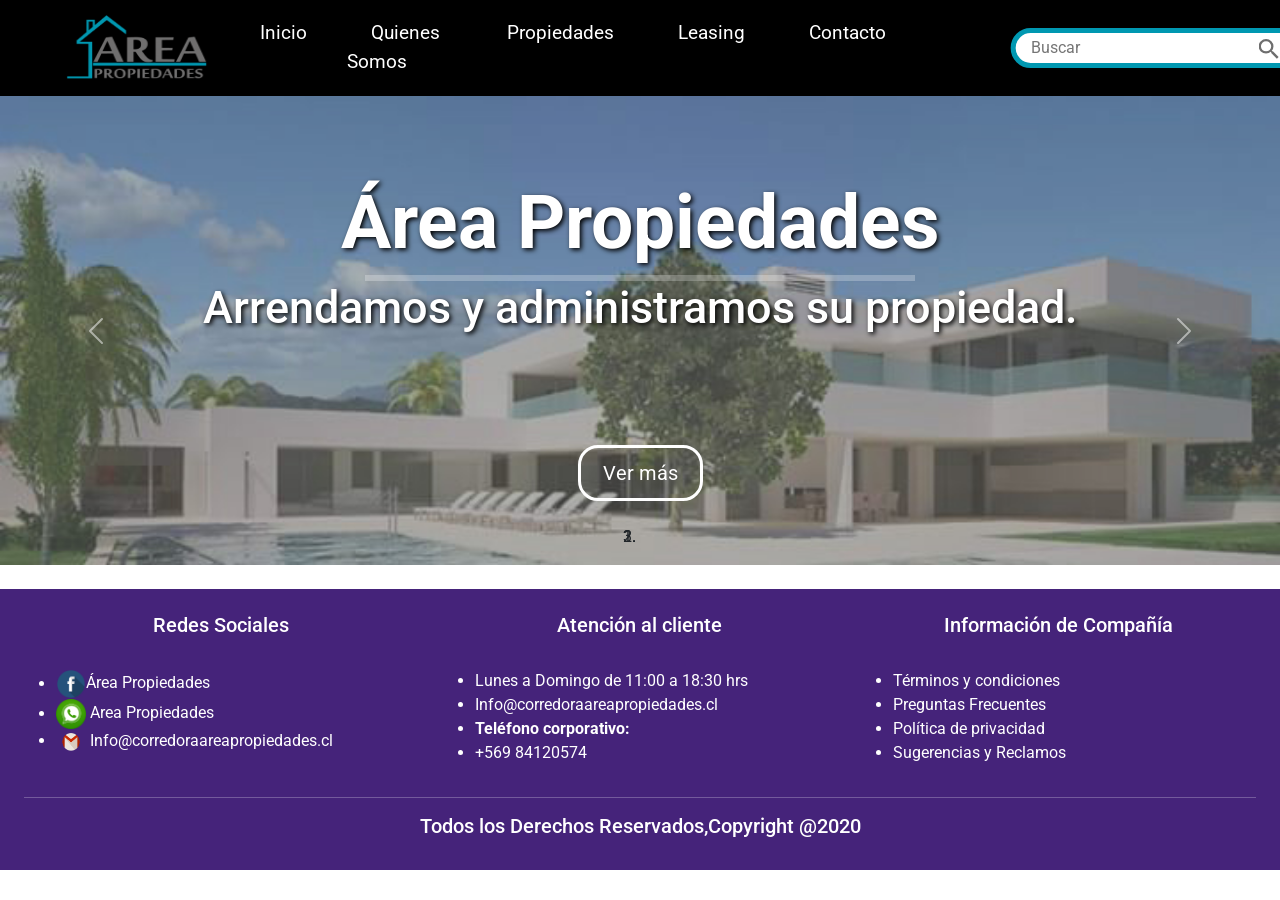
==== EvaluacionFinal/index.html @ 80c4100e "Agregando Imagenes" ====
<!doctype html>
<html lang="es">
  <head>
    <!-- Required meta tags -->
    <meta charset="utf-8">
    <meta name="viewport" content="width=device-width, initial-scale=1">
    <link rel="stylesheet" href="css/style.css">
    <link rel="preconnect" href="https://fonts.gstatic.com">
    <link href="https://fonts.googleapis.com/css2?family=Roboto&display=swap" rel="stylesheet">
    <!-- Bootstrap CSS -->
    <link href="https://cdn.jsdelivr.net/npm/bootstrap@5.0.0-alpha3/dist/css/bootstrap.min.css" rel="stylesheet" integrity="sha384-CuOF+2SnTUfTwSZjCXf01h7uYhfOBuxIhGKPbfEJ3+FqH/s6cIFN9bGr1HmAg4fQ" crossorigin="anonymous">

    <title>Área Propiedades</title>
  </head>
  <body class="bg-white">

    <header>
      <nav class="navbar navbar-expand-lg navbar-dark" style="background-color: black;">
        <div class="container-fluid">
          <a class="navbar-brand text-brand" href="index.html"> <img src="img/iconos/000.png" class="logo" alt="" width="150" height="70" class="d-inline-block align-top"></a>
          <button class="navbar-toggler" type="button" data-toggle="collapse" data-target="#navbarSupportedContent" aria-controls="navbarSupportedContent" aria-expanded="false" aria-label="Toggle navigation">
            <span class="navbar-toggler-icon"></span>
          </button>
          <div class="collapse navbar-collapse collapse justify-content-center" id="navbarSupportedContent">
            <ul class="navbar-nav" style="margin-right: 350px">
              <li class="nav-item">
                <a class="nav-link active" href="index.html"><span class="sr-only">Inicio</span></a>
              </li>
              <li class="nav-item">
                <a class="nav-link" href="quienessomos.html"><span class="sr-only">Quienes Somos</span></a>

              </li>
              <li class="nav-item dropdown">
                <a class="nav-link" href="propiedades.html">
                  <span class="sr-only">Propiedades</span>
                </a>
              </li>
              <li class="nav-item">
                <a class="nav-link" href="leasing.html"><span class="sr-only">Leasing</span></a>
              </li>
              <li class="nav-item">
                <a class="nav-link" href="contacto.html"><span class="sr-only">Contacto</span></a>
              </li>
            </ul>
            <div class="buscar">
              <input  type="text" placeholder="Buscar" class="buscar_texto">
                <a href="">
                  <img src="img/iconos/001.svg" class="boton" style="margin-left: 25px;" alt="">
              </a>
            </form>
          </div>
        </div>
      </nav>
    </header>

    <div id="carouselExampleCaptions" class="carousel slide col mx-auto" data-ride="carousel">
      <ol class="carousel-indicators">
        <li data-target="#carouselExampleCaptions" data-slide-to="0" class="active"></li>
        <li data-target="#carouselExampleCaptions" data-slide-to="1"></li>
        <li data-target="#carouselExampleCaptions" data-slide-to="2"></li>
      </ol>
      <div class="carousel-inner">
        <div class="carousel-item active">
            <img src="img/001.jpg" class="d-block w-100" alt="...">
          <div class="carousel-caption d-none d-md-block">
            <h2 style="font-size: 75px;
            font-weight: bold; text-shadow: 2px 2px 5px black">Área Propiedades</h2>
            <hr style="width: 550px; margin: auto; border: 3px solid white;">
            <h5 style="font-size: 45px;
            top: 2px; text-shadow: 2px 2px 5px black;">Arrendamos y administramos su propiedad.</h5>
              <br><br><br>
              <div class="slider-btn">
                <button class="btn btn-1" style="color: white;">Ver más</button>
              </div>
                <br>
          </div>
        </div>

        <div class="carousel-item">
          <img src="img/002.jpg" class="d-block w-100" alt="...">
          <div class="carousel-caption d-none d-md-block">
            <h2 style="font-size: 75px;
            font-weight: bold; text-shadow: 2px 2px 5px black">Vende tu propiedad de nosotros</h2>
            <hr style="width: 550px; margin: auto; border: 3px solid white;">
            <h5 style="font-size: 45px;
            top: 2px; text-shadow: 2px 2px 5px black;">Te brindamos una venta segura y confiable, asesorándote en el área inmobiliaria.</h5>
           <br><br>
           <div class="slider-btn">
            <button class="btn btn-1" style="color: white;">Ver más</button>
          </div>
            <br>
          </div>
        </div>

        <div class="carousel-item">
          <img src="img/003.jpg" class="d-block w-100" alt="...">
          <div class="carousel-caption d-none d-md-block">
            <h2 style="font-size: 75px;
            font-weight: bold; text-shadow: 2px 2px 5px black">Negocio inmobiliario</h2>
            <hr style="width: 550px; margin: auto; border: 3px solid white;">
            <h5 style="font-size: 45px;
            top: 2px; text-shadow: 2px 2px 5px black;">Los propietarios de viviendas tienen en mente un precio subjetivo para la venta de su vivienda, alejado del precio de mercado.</h5>
            <br>
            <div class="slider-btn">
              <button class="btn btn-1" style="color: white;">Ver más</button>
              <br>
            </div>
        </div>
      </div>
      <a class="carousel-control-prev" href="#carouselExampleCaptions" role="button" data-slide="prev">
        <span class="carousel-control-prev-icon" aria-hidden="true"></span>
        <span class="visually-hidden">Previous</span>
      </a>
      <a class="carousel-control-next" href="#carouselExampleCaptions" role="button" data-slide="next">
        <span class="carousel-control-next-icon" aria-hidden="true"></span>
        <span class="visually-hidden">Next</span>
      </a>
    </div>
  </div>

<br>
    <footer>
      <div class="row p-4 text-white" style="background-color: #45237A;">

      <div class="col-md-4 ">
        <h5 class="text-center text-white">Redes Sociales</h5>
        <br>
        <ul>
          <li><a href=https://pt-br.facebook.com/corredoraareapropiedades/>
            <img src="img/iconos/90dd9f12fdd1eefb8c8976903944c026-icono-de-facebook-logo-by-vexels.png" class="iconos"></a>Área Propiedades</li>


          <li><a href=https://api.whatsapp.com/send?phone=56984120574&text=Hola,%20estoy%20en%20la%20web%20de%20%C3%81rea%20propiedades/>
            <img src="img/iconos/whatsapp-icone-2.png" class="iconos"></a>
            Area Propiedades</li>

          <li><a href=https://accounts.google.com/ServiceLogin?service=mail&passive=true&rm=false&continue=https://mail.google.com/mail/&ss=1&scc=1&ltmpl=default&ltmplcache=2&emr=1&osid=1#>
            <img src="img/iconos/gmail.png" class="iconos"></a>
            Info@corredoraareapropiedades.cl</li>
        </ul>
      </div>
      <div class="col-md-4 ">
        <h5 class="text-center text-white">Atención al cliente</h5>
        <br>
        <ul>
          <li>Lunes a Domingo de 11:00 a 18:30 hrs</li>
          <li>Info@corredoraareapropiedades.cl</li>
          <li><b>Teléfono corporativo:</b></li>
          <li>+569 84120574</li>
        </ul>
        </div>
        <div class="col-md-4 text-white">
          <h5 class="text-center text-white">Información de Compañía</h5>
          <br>
          <ul>
            <li>Términos y condiciones</li>
            <li>Preguntas Frecuentes</li>
            <li>Política de privacidad</li>
            <li>Sugerencias y Reclamos</li>
          </ul>
        </div>
        <div class="col-12 text-white">
          <hr>
          <h5 class="text-center text-white">Todos los Derechos Reservados,Copyright @2020</h5>
    </div>
  </div>
    </footer>

    <!-- Optional JavaScript; choose one of the two! -->
    <script src="js/contacto.js"></script>
    <script src="js/init.js"></script>
    <!-- Option 1: Bootstrap Bundle with Popper.js -->
    <script src="https://cdn.jsdelivr.net/npm/bootstrap@5.0.0-alpha3/dist/js/bootstrap.bundle.min.js" integrity="sha384-popRpmFF9JQgExhfw5tZT4I9/CI5e2QcuUZPOVXb1m7qUmeR2b50u+YFEYe1wgzy" crossorigin="anonymous"></script>

    <!-- Option 2: Separate Popper.js and Bootstrap JS
    <script src="https://cdn.jsdelivr.net/npm/popper.js@1.16.1/dist/umd/popper.min.js" integrity="sha384-9/reFTGAW83EW2RDu2S0VKaIzap3H66lZH81PoYlFhbGU+6BZp6G7niu735Sk7lN" crossorigin="anonymous"></script>
    <script src="https://cdn.jsdelivr.net/npm/bootstrap@5.0.0-alpha3/dist/js/bootstrap.min.js" integrity="sha384-t6I8D5dJmMXjCsRLhSzCltuhNZg6P10kE0m0nAncLUjH6GeYLhRU1zfLoW3QNQDF" crossorigin="anonymous"></script>
    -->
  </body>
</html>
---- EvaluacionFinal/css/style.css ----
/*fuente familia*/
*{
  font-family: 'Roboto', sans-serif;
  padding: 0;
  -webkit-box-sizing: border-box;
  -moz-box-sizing: border-box;
  box-sizing: border-box;
}

/*logo*/
.logo{
  margin-left: 50px;
}

/*navbar*/
.navbar-nav .sr-only{
  color: white;
  border-radius: 0%;
  padding: 1rem 1.5rem;
  font-size: 1.2rem;
  margin-top: -10px;
}

.navbar-nav .sr-only:hover{
 color: #0098B1;
}

.container-fluid{
  margin-right: 100px;
}

/*Buscador*/
.buscar{
  display: flex;
  justify-content: center;
  align-items: center;
  position: absolute;
  left: 50%;
  top: 50%;
  transform: translate(-50%,-50%);
  background:  white;
  padding: 15px;
  border-color: grey;
  border: 5px solid #0098B1 ;
  height: 10px;
  border-radius: 50px;
  margin-left: 515px;
}

.buscar_texto{
  border: none;
  background: none;
  outline: none;
  color: grey;
}

.boton{
  width: auto;
  height:20px;

}

/*slider*/
.carrousel-item{
  height: 100vh;
  min-height: 400px;
  background: no-repeat scroll center scroll;
  -webkit-background-size: cover;
  background-size: cover;
}

.carrousel-item::before{
  content: "";
  display: block;
  position: absolute;
  top: 0;
  left: 0;
  left: 0;
  bottom: 0;
  right: 0;
  background: #0098B1;
  opacity: 0.5;
}

.carrousel-caption{
  bottom: 180px;
  padding-left: 100px;
  padding-right: 100px;
}

.carrousel-caption h2{
  font-family: sans-serif;
}

.carrousel-caption h5{
  font-family: sans-serif;
}

.slider-btn{
  margin-top: 30px;
}

.slider-btn .btn-1{
  font-size: 20px;
  border: 3px solid white;
  border-radius: 20px 20px 20px 20px;
  color: white;
  padding: 10px;
  width: 125px;
}

.button:hover{
  color: white;
}

/*nuestros servicios*/


.item{
  background-color: #fff;
  position: relative;
  margin: 10px;
}

.images{
  border-radius: 30px 30px 30px 30px;
}

/*agentes*/
.img-4{
  border-radius: 300px 300px 300px 300px;
  box-shadow: 5px 5px 20px #000;
  border: 2px #000;
  height: 300px;
  width: 300px;
  margin: 100px 215px;
  margin-top: 20px;
  display: inline;
}

/*redes sociales para footer*/
.iconos{
  width:30px;
  }

/*informacion de contacto + redes sociales*/
.imagenes{
  margin-left: 30px;
}

.imagen{
  width: 90px;
}

.redes{
  text-align: center;
  padding-top: 40px;
  padding-top: 40px;
}

.redes li{
  display: inline-block;
}

.redes a{
  padding: 15px;
}
/*contacto*/
article,container-fluid{
margin-left:650px;
text-align:center;
margin-top:-300px;
}

.titulocontacto{
  font-weight: bold;
}

@media screen and (min-width:500px){
  .container{
    grid-template-columns: repeat(2, 1fr);
  }
}

@media screen and (min-width:500px){
  .container{
    grid-template-columns: repeat(2, 1fr);
  }
}
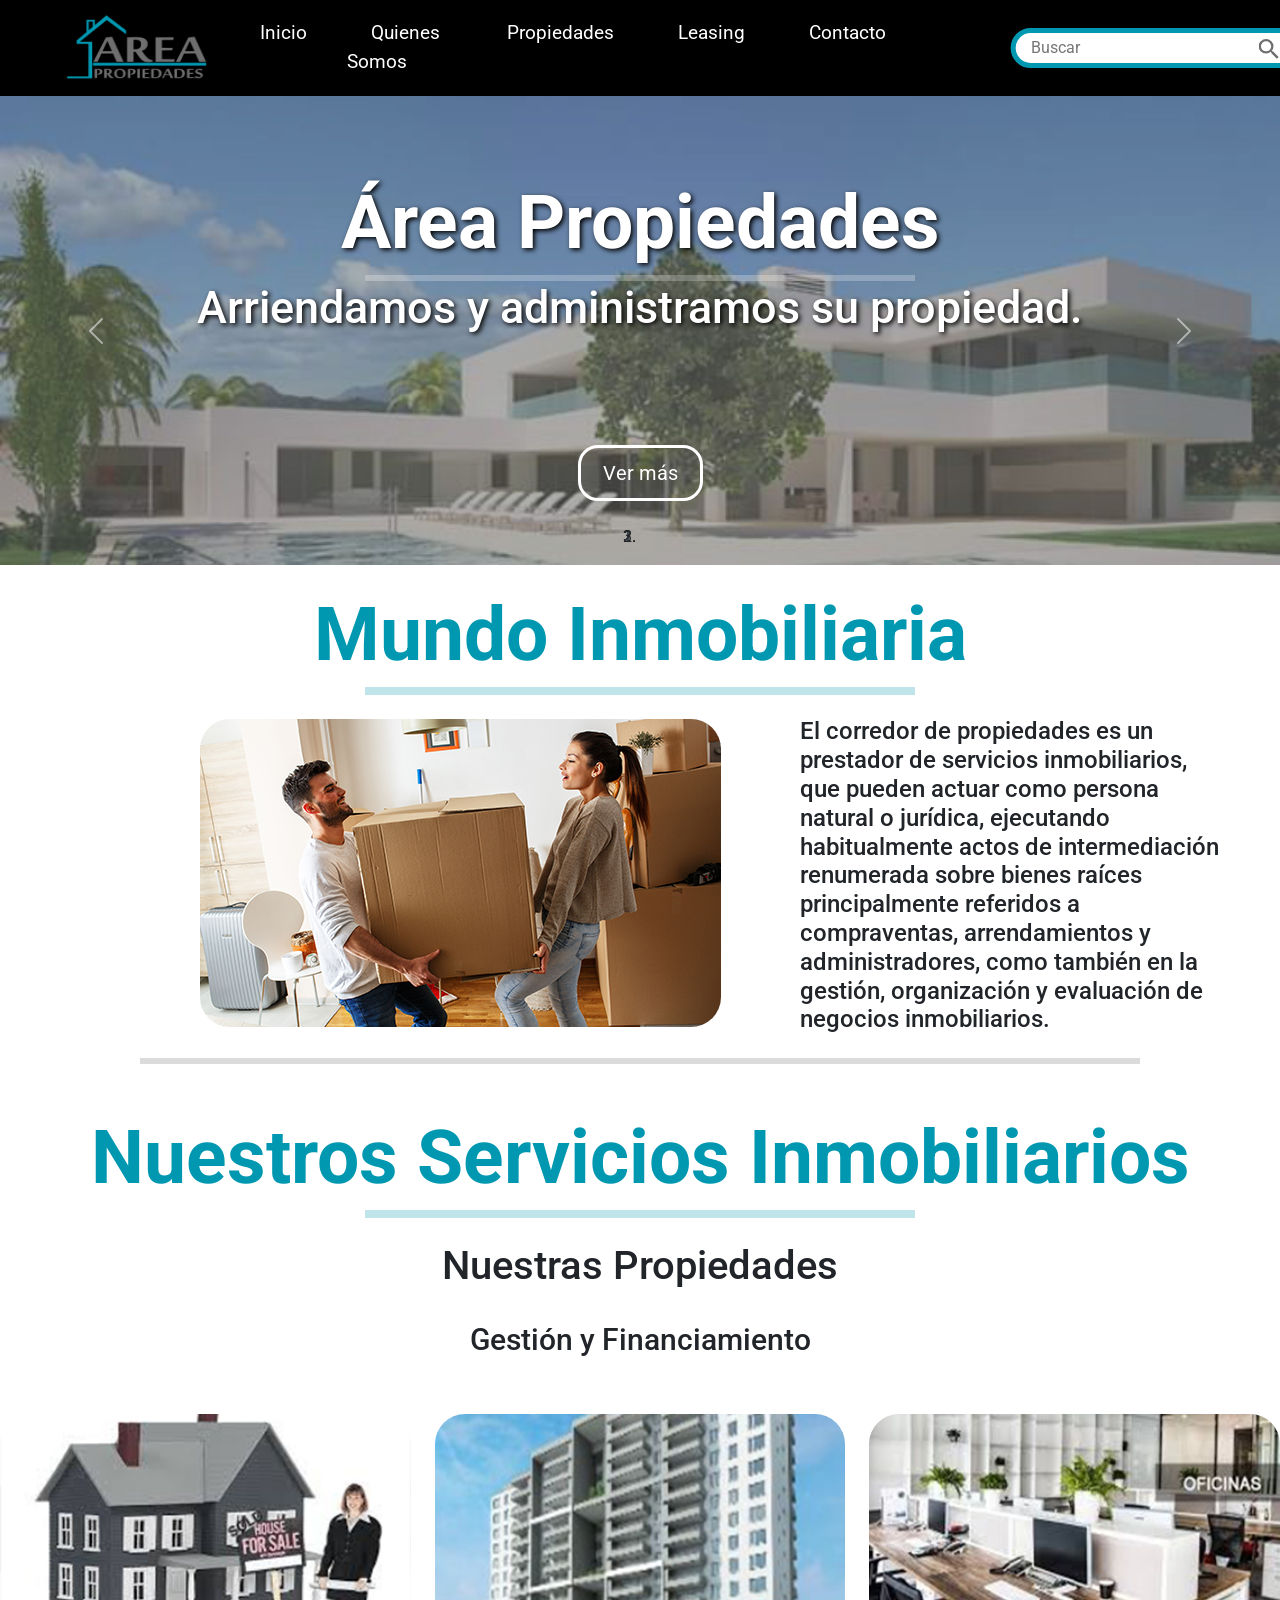
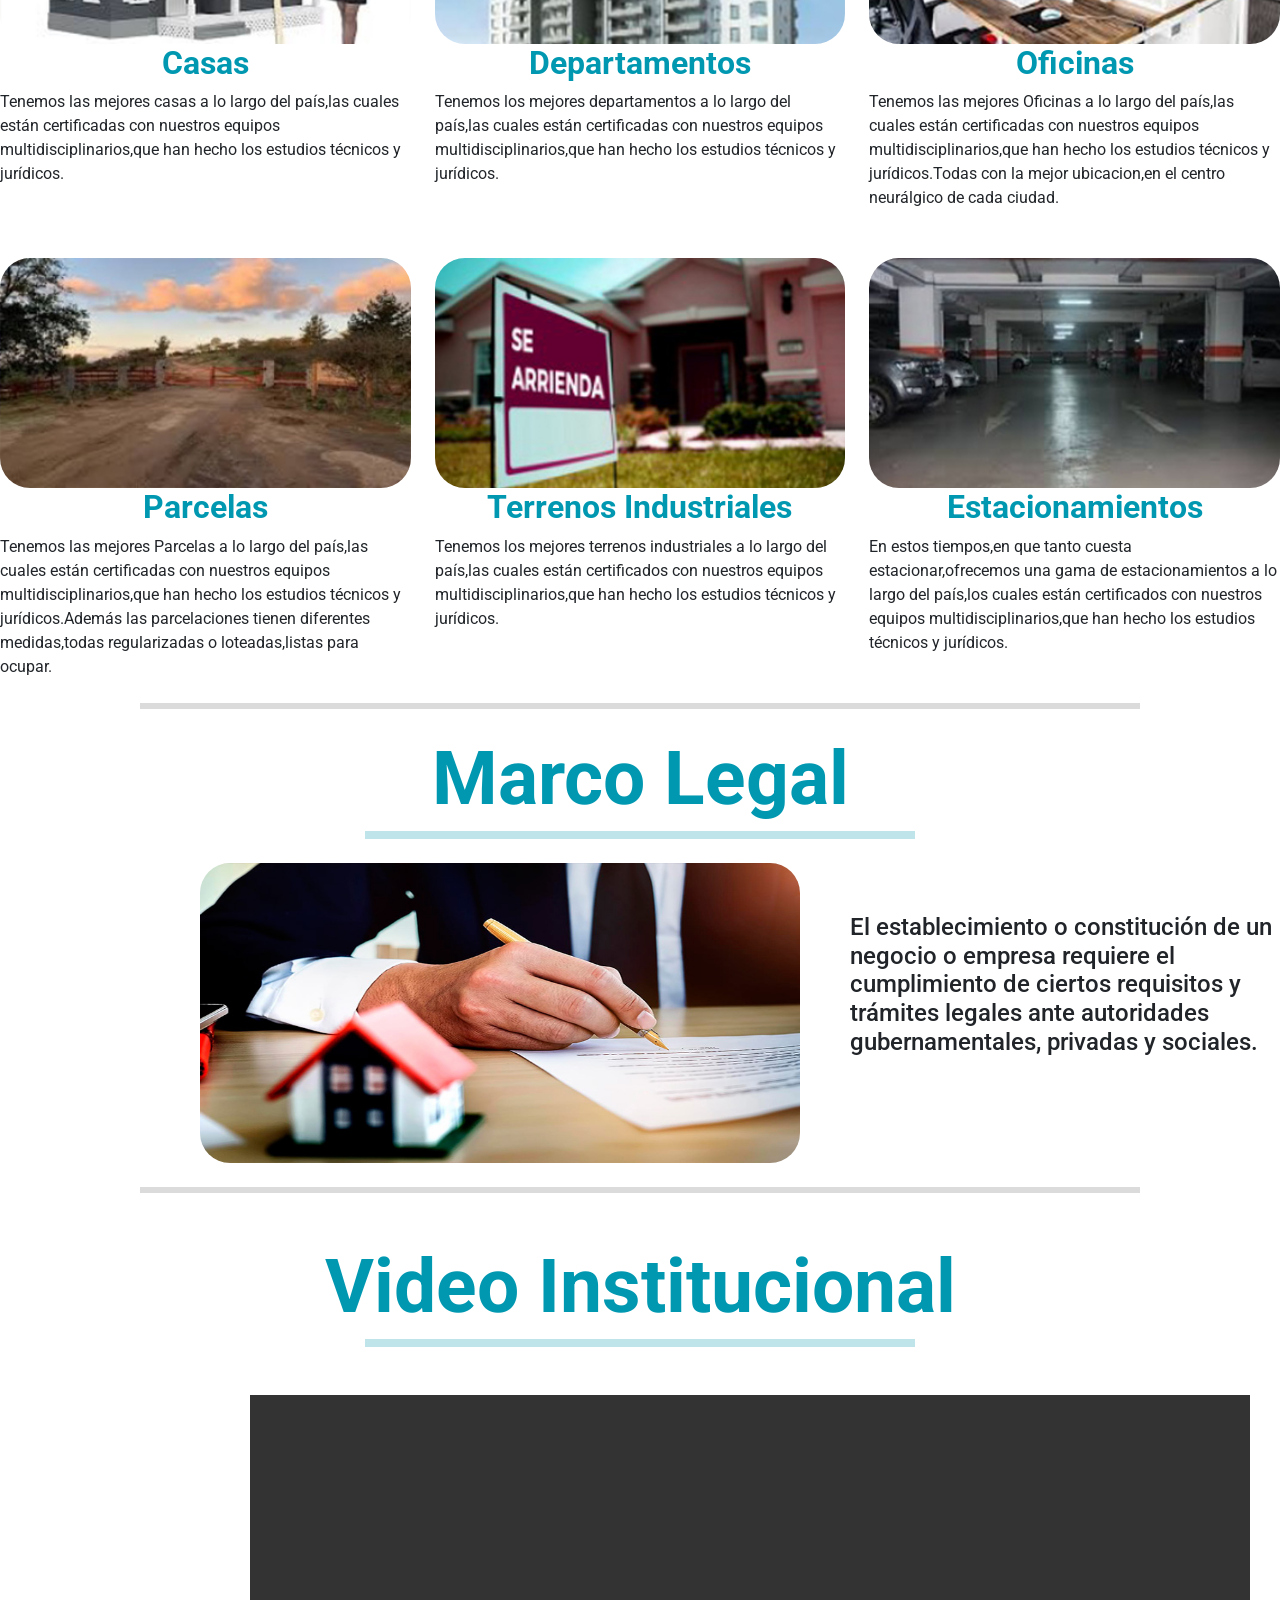
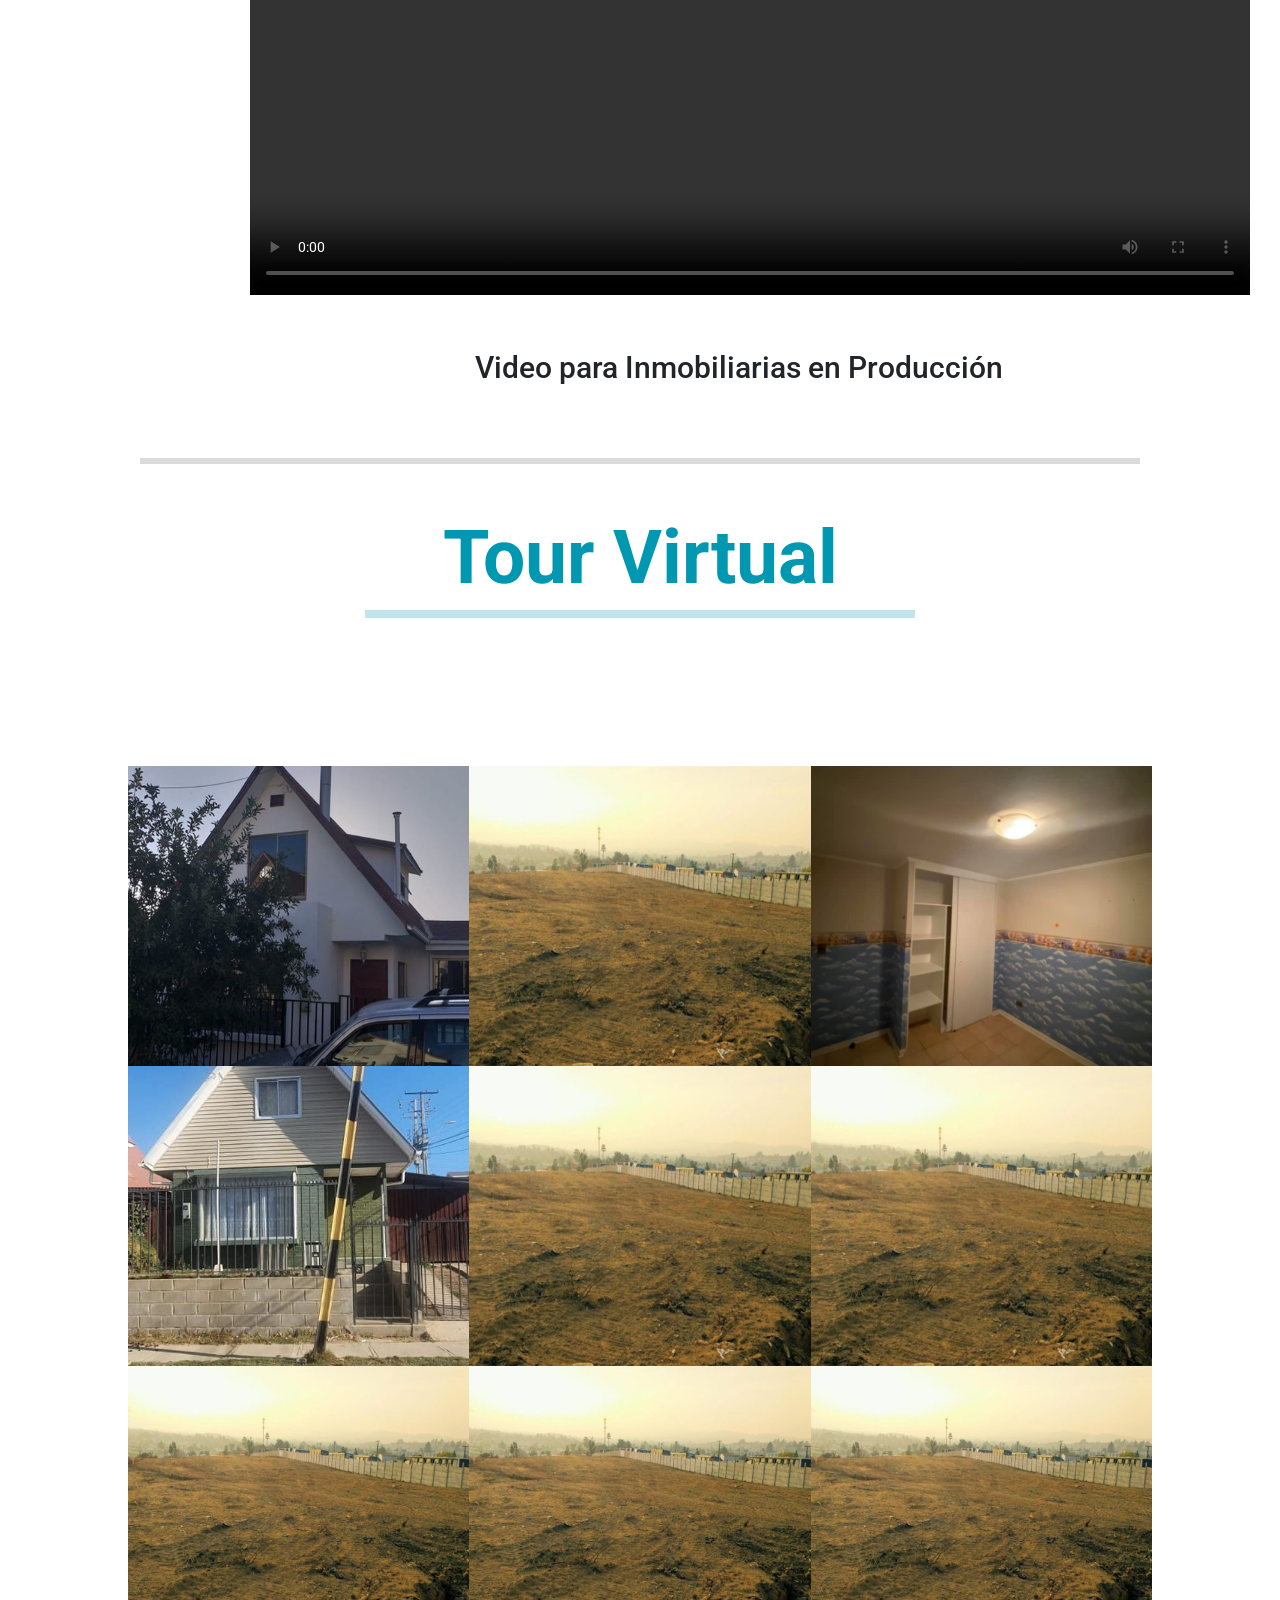
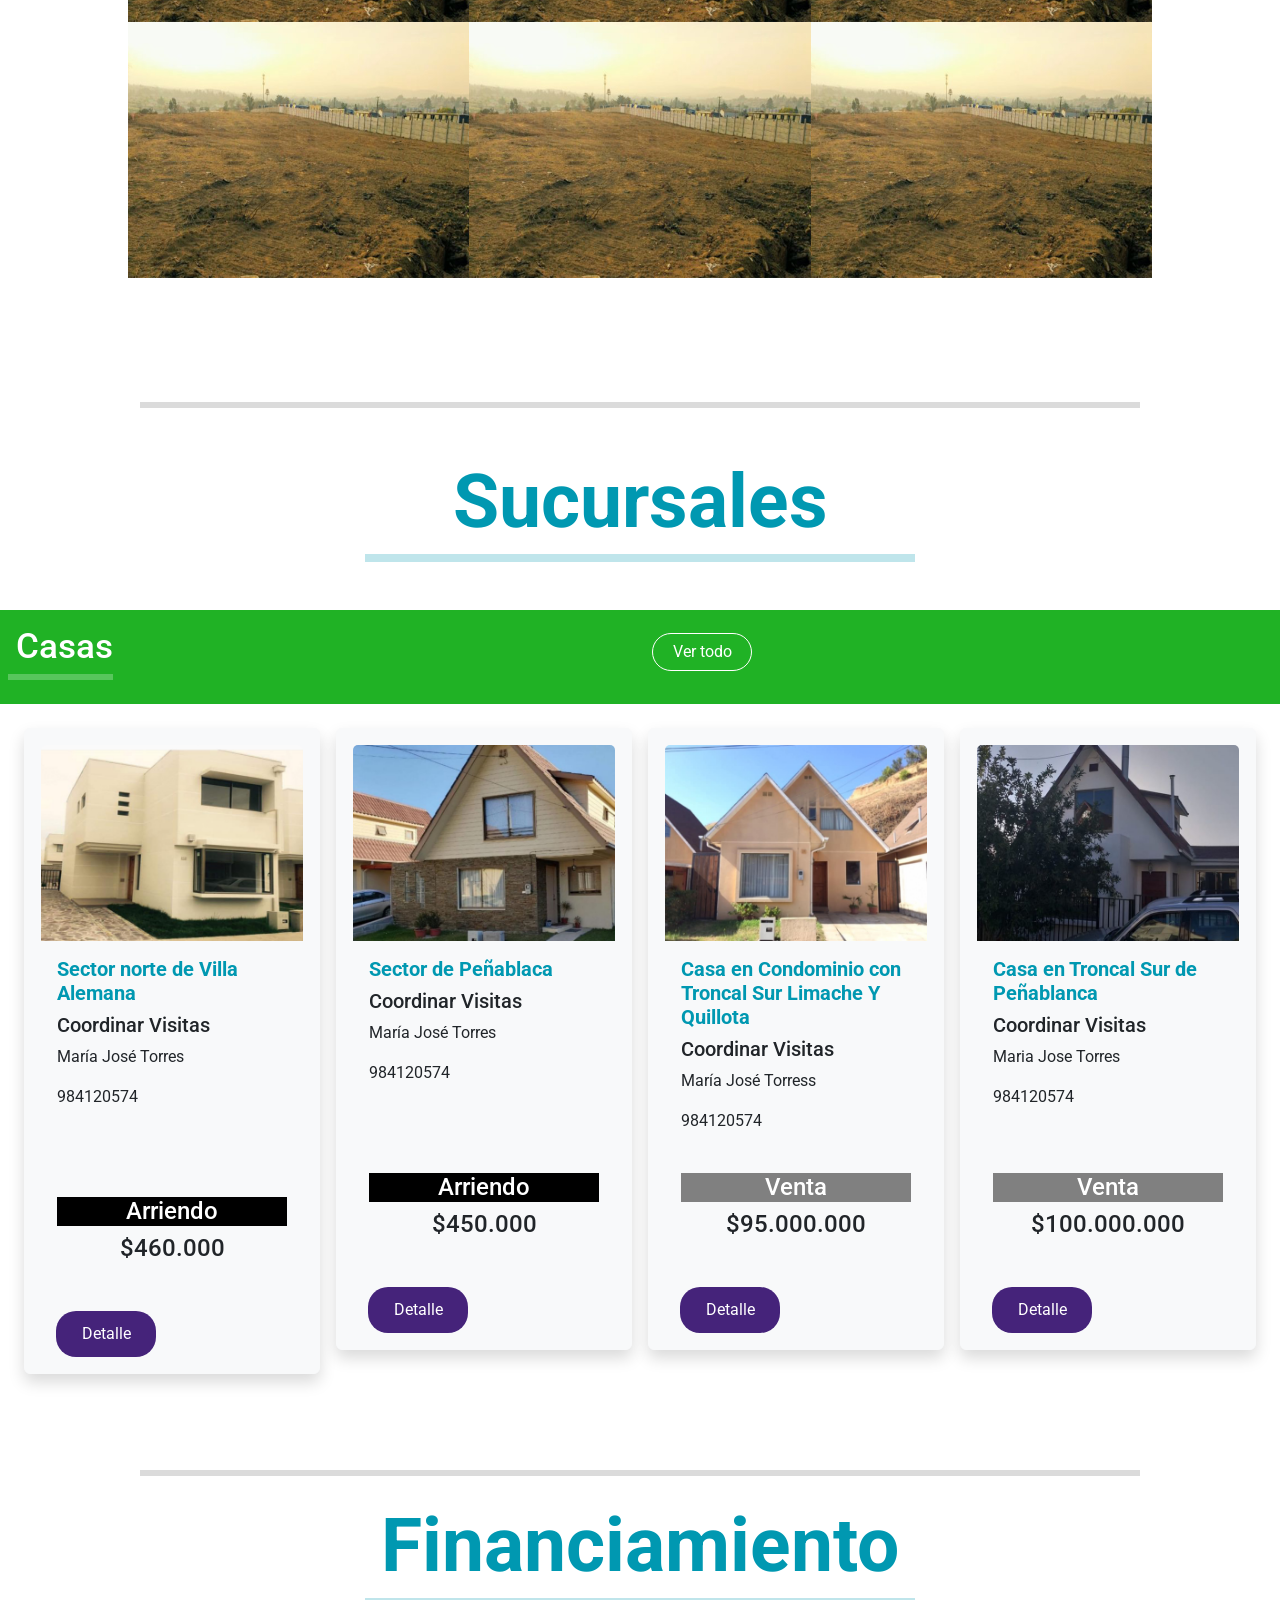
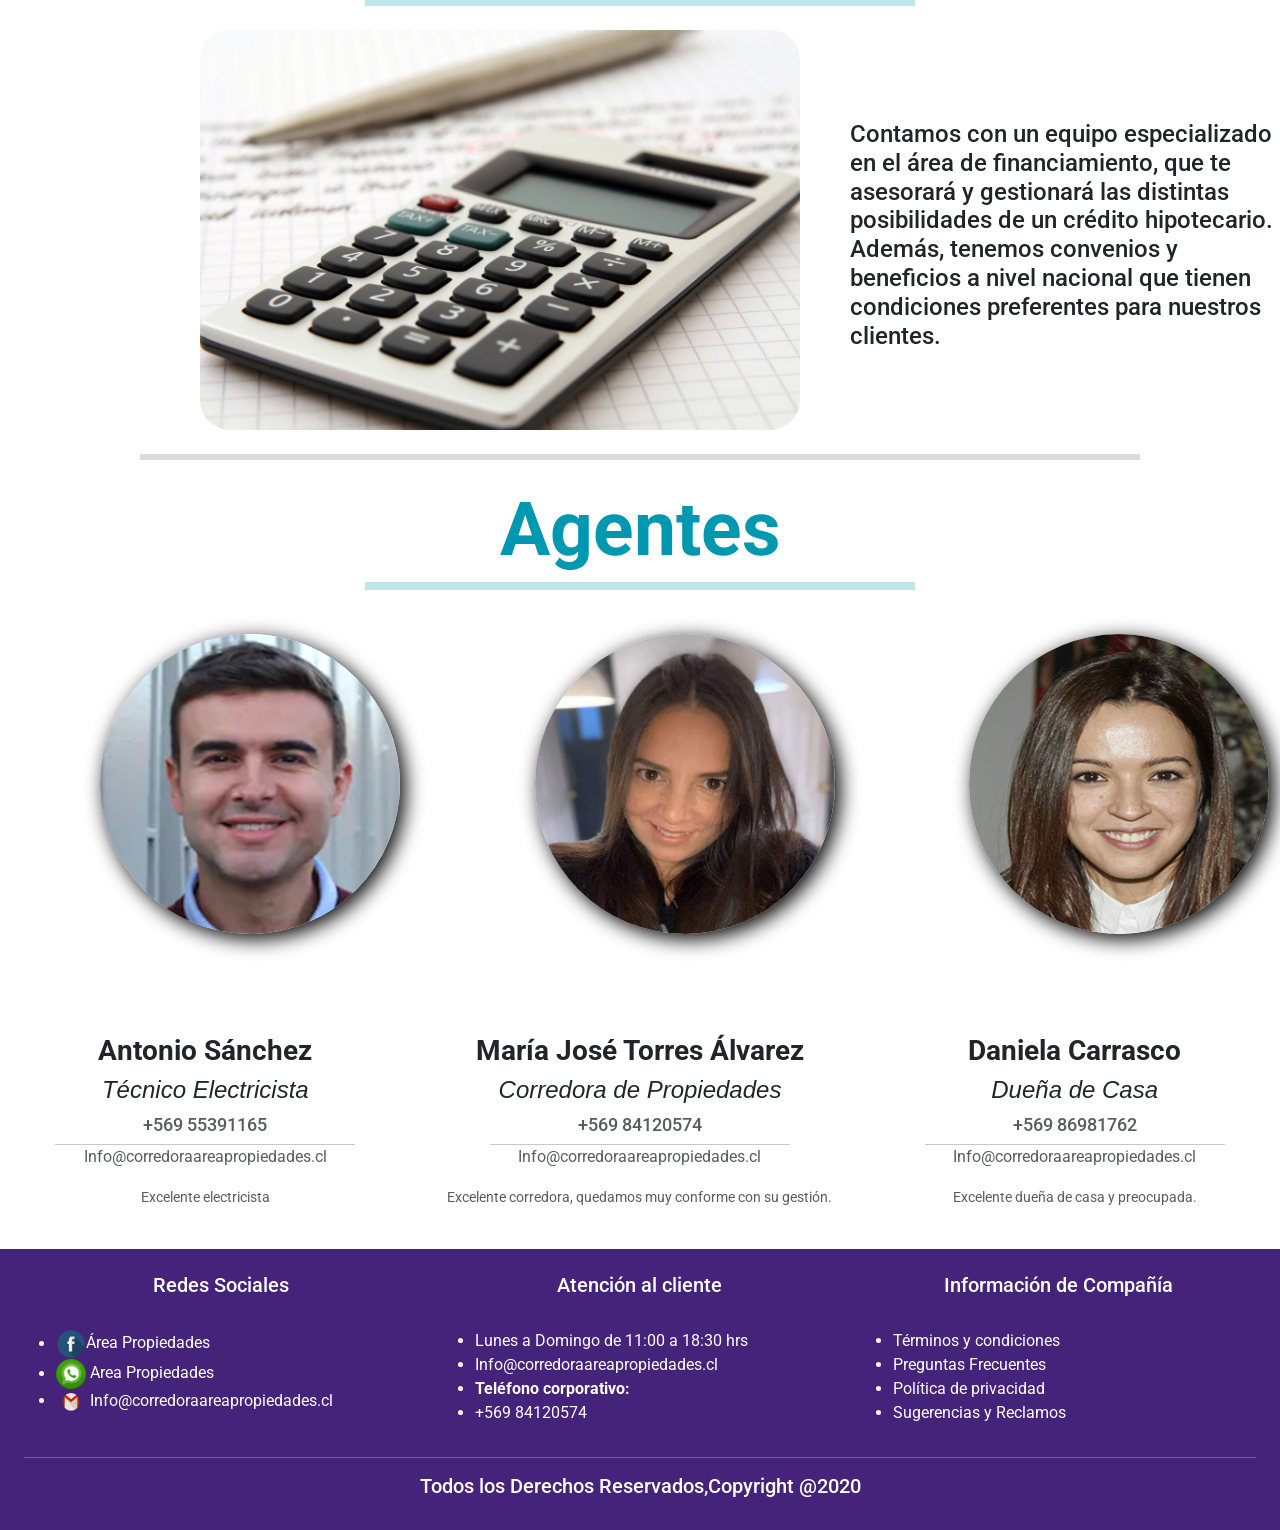
==== commit b5bfe940: "Página de Inicio se creó por Pablo" ====
--- a/EvaluacionFinal/index.html
+++ b/EvaluacionFinal/index.html
@@ -5,6 +5,8 @@
     <meta charset="utf-8">
     <meta name="viewport" content="width=device-width, initial-scale=1">
     <link rel="stylesheet" href="css/style.css">
+    <link rel="stylesheet" href="css/lightbox.min.css">
+
     <link rel="preconnect" href="https://fonts.gstatic.com">
     <link href="https://fonts.googleapis.com/css2?family=Roboto&display=swap" rel="stylesheet">
     <!-- Bootstrap CSS -->
@@ -67,10 +69,11 @@
             font-weight: bold; text-shadow: 2px 2px 5px black">Área Propiedades</h2>
             <hr style="width: 550px; margin: auto; border: 3px solid white;">
             <h5 style="font-size: 45px;
-            top: 2px; text-shadow: 2px 2px 5px black;">Arrendamos y administramos su propiedad.</h5>
+            top: 2px; text-shadow: 2px 2px 5px black;">Arriendamos y administramos su propiedad.</h5>
               <br><br><br>
               <div class="slider-btn">
-                <button class="btn btn-1" style="color: white;">Ver más</button>
+                <a href= "leasing.html" class="btn btn-1" style="color: white;">Ver más</a>
+            
               </div>
                 <br>
           </div>
@@ -86,7 +89,7 @@
             top: 2px; text-shadow: 2px 2px 5px black;">Te brindamos una venta segura y confiable, asesorándote en el área inmobiliaria.</h5>
            <br><br>
            <div class="slider-btn">
-            <button class="btn btn-1" style="color: white;">Ver más</button>
+            <a href= "contacto.html" class="btn btn-1" style="color: white;">Ver más</a>
           </div>
             <br>
           </div>
@@ -102,11 +105,12 @@
             top: 2px; text-shadow: 2px 2px 5px black;">Los propietarios de viviendas tienen en mente un precio subjetivo para la venta de su vivienda, alejado del precio de mercado.</h5>
             <br>
             <div class="slider-btn">
-              <button class="btn btn-1" style="color: white;">Ver más</button>
-              <br>
+              <a href= "propiedades.html" class="btn btn-1" style="color: white;">Ver más</a>
+              <br><br>
             </div>
         </div>
       </div>
+
       <a class="carousel-control-prev" href="#carouselExampleCaptions" role="button" data-slide="prev">
         <span class="carousel-control-prev-icon" aria-hidden="true"></span>
         <span class="visually-hidden">Previous</span>
@@ -117,6 +121,406 @@
       </a>
     </div>
   </div>
+
+<br>
+<h3  style="font-size: 75px; font-weight: bold; color: #0098B1;" class="text-center">Mundo Inmobiliaria</h3>
+
+<hr style="width: 550px; margin: auto; border: 4px solid #0098B1;">
+<br>
+
+<div class="col-lg-6" style="max-width: 1000px; margin-left: 200px; ">
+  <div class="row g-0">
+    <div class="col-lg-4">
+      <img src="img/mudarse-de-casa.jpg" alt="..." style="border-radius: 30px 30px 30px 30px;">
+    </div>
+
+    <div class="col-lg-8" style="margin-left: 600px; margin-top: -310px;" >
+      <div class="card-body">
+        <h4 class="card-text">El corredor de propiedades es un prestador de servicios inmobiliarios, que pueden actuar como persona natural o jurídica, ejecutando habitualmente actos de intermediación renumerada sobre bienes raíces principalmente referidos a compraventas, arrendamientos y administradores, como también en la gestión, organización y evaluación de negocios inmobiliarios.</h4>
+      </div>
+    </div>
+  </div>
+</div>
+
+<br>
+
+<hr style="width: 1000px; margin: auto; border: 3px solid #707070;">
+
+<br><br>
+
+<h3  style="font-size: 75px; font-weight: bold; color: #0098B1;" class="text-center">Nuestros Servicios Inmobiliarios</h3>
+
+<hr style="width: 550px; margin: auto; border: 4px solid #0098B1;">
+
+<br>
+
+<h5 class="text-center" style="font-size: 40px;">Nuestras Propiedades</h5>
+
+<br>
+
+<h6 class="text-center" style="font-size: 30px;">Gestión y Financiamiento</h6>
+
+<br><br>
+
+<div class="row row-cols-1 row-cols-md-3 g-4">
+  <div class="col">
+    <div class="h-100">
+      <img src="img/casas.jpg" class="card-img-top" alt="..." style="border-radius:30px;">
+      <div class="card-body">
+         <h2 style="font-weight: bold; color: #0098B1;" class="text-center">Casas</h2>
+         <span>Tenemos las mejores casas a lo largo del país,las cuales están certificadas con nuestros equipos multidisciplinarios,que han hecho los estudios técnicos y jurídicos.</span>
+      </div>
+    </div>
+  </div>
+
+  <div class="col">
+    <div class=" h-100">
+      <img src="img/departamentos.jpg" class="card-img-top" alt="..." style="border-radius:30px ;">
+      <div class="card-body">
+        <h2 style="font-weight: bold; color: #0098B1;" class="text-center">Departamentos</h2>
+        <span>Tenemos los mejores departamentos a lo largo del país,las cuales están certificadas con nuestros equipos multidisciplinarios,que han hecho los estudios técnicos y jurídicos.</span>
+      </div>
+    </div>
+  </div>
+
+  <div class="col">
+    <div class=" h-100">
+      <img src="img/oficinas.jpg" class="card-img-top" alt="..." style="border-radius:30px;">
+      <div class="card-body">
+        <h2 style="font-weight: bold; color: #0098B1;" class="text-center">Oficinas</h2>
+        <span>Tenemos las mejores Oficinas a lo largo del país,las cuales están certificadas con nuestros equipos multidisciplinarios,que han hecho los estudios técnicos y jurídicos.Todas con la mejor ubicacion,en el centro neurálgico de cada ciudad.</span>
+      </div>
+    </div>
+  </div>
+</div>
+
+<br><br>
+
+<div class="row row-cols-1 row-cols-md-3 g-4">
+  <div class="col">
+    <div class="h-100">
+      <img src="img/parcelas.jpg" class="card-img-top" alt="..." style="border-radius:30px ;">
+      <div class="card-body">
+         <h2 style="font-weight: bold; color: #0098B1;" class="text-center">Parcelas</h2>
+          <span>Tenemos las mejores Parcelas a lo largo del país,las cuales están certificadas con nuestros equipos multidisciplinarios,que han hecho los estudios técnicos y jurídicos.Además las parcelaciones tienen diferentes medidas,todas regularizadas o loteadas,listas para ocupar.</span>
+      </div>
+    </div>
+  </div>
+
+  <div class="col">
+    <div class=" h-100">
+      <img src="img/arriendos.jpg" class="card-img-top" alt="..." style="border-radius:30px ;">
+      <div class="card-body">
+        <h2 style="font-weight: bold; color: #0098B1;" class="text-center">Terrenos Industriales</h2>
+        <span>Tenemos los mejores terrenos industriales a lo largo del país,las cuales están certificados con nuestros equipos multidisciplinarios,que han hecho los estudios técnicos y jurídicos.</span>
+      </div>
+    </div>
+  </div>
+
+  <div class="col">
+    <div class="h-100">
+      <img src="img/estacionamientos.jpg" class="card-img-top" alt="..." style="border-radius:30px;">
+      <div class="card-body">
+        <h2 style="font-weight: bold; color: #0098B1;" class="text-center">Estacionamientos</h2>
+        <span>En estos tiempos,en que tanto cuesta estacionar,ofrecemos una gama de estacionamientos a lo largo del país,los cuales están certificados con nuestros equipos multidisciplinarios,que han hecho los estudios técnicos y jurídicos.</span>
+      </div>
+    </div>
+  </div>
+</div>
+
+<br>
+
+<hr style="width: 1000px; margin: auto; border: 3px solid #707070;">
+
+<br>
+
+<h3  style="font-size: 75px; font-weight: bold; color: #0098B1;" class="text-center">Marco Legal</h3>
+
+<hr style="width: 550px; margin: auto; border: 4px solid #0098B1;">
+
+<br>
+
+<div class="col-lg-6" style="max-width: 1000px; margin-left: 200px;">
+  <div class="row g-0">
+    <div class="col-lg-4">
+      <img src="img/derecho_inmobiliario_sion_abogados_consultores_cali.jpg" alt="..." style="border-radius: 30px 30px 30px 30px; height: 300px; width: 600px;">
+    </div>
+    <div class="col-lg-8" style="margin-left: 650px; margin-top: -250px;">
+      <div class="card-body">
+        <h4 class="card-text">El establecimiento o constitución de un negocio o empresa requiere el cumplimiento de ciertos requisitos y trámites legales ante autoridades gubernamentales, privadas y sociales.</h4>
+      </div>
+    </div>
+    </div>
+   
+  </div>
+  
+</div>
+
+<br>
+
+<hr style="width: 1000px; margin: auto; border: 3px solid #707070;">
+
+<br><br>
+
+<h3  style="font-size: 75px; font-weight: bold; color: #0098B1;" class="text-center">Video Institucional</h3>
+
+<hr style="width: 550px; margin: auto; border: 4px solid #0098B1;">
+
+<br><br>
+
+<div class="contenedor" style="margin-left: 250px;">
+  <video  width= "1000" height="500" controls>
+  <source src="img/123620236_657999834902144_7883577008364477475_n.mp4" type="video/mp4"></source>
+</video>
+
+<br><br><br>
+
+<h5 style="margin-left: 225px; font-size: 30px;">Video para Inmobiliarias en Producción</h5>
+
+</div>
+
+<br>
+
+<p></p>
+
+<br>
+
+<hr style="width: 1000px; margin: auto; border: 3px solid #707070;">
+
+<br><br>
+
+<h3  style="font-size: 75px; font-weight: bold; color: #0098B1;" class="text-center">Tour Virtual</h3>
+
+<hr style="width: 550px; margin: auto; border: 4px solid #0098B1;">
+
+<br><br>
+
+<div class="gallery-container">
+  <div class="gallery-card">
+    <a href="img/021.jpg" data-lightbox="roadstrip"><img src="img/021.jpg" alt="Imagen"></a>
+  </div>
+
+  <div class="gallery-card">
+    <a href="img/g.jpg" data-lightbox="roadstrip"><img src="img/g.jpg" alt="Imagen"></a>
+  </div>
+
+  <div class="gallery-card">
+    <a href="img/107418459_2713868608934395_2613017328015915201_n.jpg" data-lightbox="roadstrip"><img src="img/107418459_2713868608934395_2613017328015915201_n.jpg" alt="Imagen"></a>
+  </div>
+
+  <div class="gallery-card">
+    <a href="img/105999340_2701589436828979_4123333510552047018_n.jpg" data-lightbox="roadstrip"><img src="img/105999340_2701589436828979_4123333510552047018_n.jpg" alt="Imagen"></a>
+  </div>
+
+  <div class="gallery-card">
+    <a href="img/g.jpg" data-lightbox="roadstrip"><img src="img/g.jpg" alt="Imagen"></a>
+  </div>
+
+  <div class="gallery-card">
+    <a href="img/g.jpg" data-lightbox="roadstrip"><img src="img/g.jpg" alt="Imagen"></a>
+  </div>
+
+  <div class="gallery-card">
+    <a href="img/g.jpg" data-lightbox="roadstrip"><img src="img/g.jpg" alt="Imagen"></a>
+  </div>
+
+  <div class="gallery-card">
+    <a href="img/g.jpg" data-lightbox="roadstrip"><img src="img/g.jpg" alt="Imagen"></a>
+  </div>
+
+  <div class="gallery-card">
+    <a href="img/g.jpg" data-lightbox="roadstrip"><img src="img/g.jpg" alt="Imagen"></a>
+  </div>
+
+  <div class="gallery-card">
+    <a href="img/g.jpg" data-lightbox="roadstrip"><img src="img/g.jpg" alt="Imagen"></a>
+  </div>
+
+  <div class="gallery-card">
+    <a href="img/g.jpg" data-lightbox="roadstrip"><img src="img/g.jpg" alt="Imagen"></a>
+  </div>
+
+  <div class="gallery-card">
+    <a href="img/g.jpg" data-lightbox="roadstrip"><img src="img/g.jpg" alt="Imagen"></a>
+  </div>
+
+  </div>
+</div>
+
+<br>
+
+<hr style="width: 1000px; margin: auto; border: 3px solid #707070;">
+
+<br><br>
+
+<h3  style="font-size: 75px; font-weight: bold; color: #0098B1;" class="text-center">Sucursales</h3>
+
+<hr style="width: 550px; margin: auto; border: 4px solid #0098B1;">
+
+<br><br>
+
+<div class="row text-white p-2" id="casas" style="background-color: #20B225;">
+  <div class="col-6">
+    <h4 class="font-weight-light p-2" style=" font-size: 35px;">Casas</h4>
+    <hr style="width: 105px; border: 3px solid white; margin-top: -10px;">
+  </div>
+
+  <div class="col-6 float-right">
+    <a href="propiedades.html" class="btn text-white float-right border border-white btn btn-outline" style="border-radius: 20px; width: 100px; margin-top: 15px; margin-right: 15px;">Ver todo</a>
+  </div>
+</div>
+
+
+
+<div class="row row-cols-1 row-cols-md-4 g-3 p-4">
+  <div class="col">
+    <div class="card bg-light shadow p-3 mb-5 border border-light">
+      <img src="img/casaarriendo1.jpg" class="card-img-top" alt="...">
+      <div class="card-body">
+        <h4 class="card-text" style="font-size: 20px; font-weight: bold; color: #0098B1;">Sector norte de Villa Alemana</h4>
+        <h5 class="card-text">Coordinar Visitas</h5>
+        <p class="card-text">María José Torres</p>
+        <p class=" ">984120574</p>
+                        <br><br><br>
+        <h4 class="card-text text-center text-white" style="background-color: black;">Arriendo</h4>
+        <h4 class="card-text text-center">$460.000</h4>
+        <br>
+      </div>
+        <a href="#" class="btn btn-outline text-white" id="detalle" style="background-color:#45237A; border-radius: 20px; padding: 10px; width: 100px; margin-left: 15px;"> Detalle</a>     
+    </div>
+  </div>
+
+
+
+  <div class="col">
+    <div class="card bg-light shadow p-3 mb-5 border border-light">
+      <img src="img/casaarriendo2.jpg" class="card-img-top" alt="...">
+      <div class="card-body">
+        <h4 class="card-text" style="font-size: 20px; font-weight: bold; color: #0098B1;">Sector de Peñablaca</h4>
+        <h5 class="card-text">Coordinar Visitas</h5>
+        <p class="card-text">María José Torres</p>
+        <p class=" ">984120574</p>
+                        <br><br><br>
+        <h4 class="card-text text-center text-white" style="background-color: black;">Arriendo</h4>
+        <h4 class="card-text text-center">$450.000</h4>
+        <br>
+      </div>
+      <a href="#" class="btn btn-outline text-white" id="detalle" style="background-color:#45237A; border-radius: 20px; padding: 10px; width: 100px; margin-left: 15px;"> Detalle</a>     
+    </div>
+  </div>
+
+
+
+  <div class="col">
+    <div class="card bg-light shadow p-3 mb-5 border border-light">
+      <img src="img/020.jpg" class="card-img-top" alt="...">
+        <div class="card-body">
+          <h4 class="card-text" style="font-size: 20px; font-weight: bold; color: #0098B1;">Casa en Condominio con Troncal Sur Limache Y Quillota</h4>
+          <h5 class="card-text">Coordinar Visitas</h5>
+          <p class="card-text">María José Torress</p>
+          <p class=" ">984120574</p>
+                          <br>
+          <h4 class="card-text text-center text-white" style="background-color: grey;">Venta</h4>
+          <h4 class="card-text text-center">$95.000.000</h4>
+          <br>
+        </div>
+        <a href="#" class="btn btn-outline text-white" id="detalle" style="background-color:#45237A; border-radius: 20px; padding: 10px; width: 100px; margin-left: 15px;"> Detalle</a>    
+    </div>
+  </div>
+
+
+
+  <div class="col">
+    <div class="card bg-light shadow p-3 mb-5 border border-light">
+      <img src="img/021.jpg" class="card-img-top" alt="...">
+      <div class="card-body">
+        <h4 class="card-text" style="font-size: 20px; font-weight: bold; color: #0098B1;">Casa en Troncal Sur de Peñablanca</h4>
+        <h5 class="card-text">Coordinar Visitas</h5>
+        <p class="card-text">Maria Jose Torres</p>
+        <p class=" ">984120574</p>
+                        <br><br>
+        <h4 class="card-text text-center text-white" style="background-color: grey;">Venta</h4>
+        <h4 class="card-text text-center">$100.000.000</h4>
+         <br>
+      </div>
+        <a href="#" class="btn btn-outline text-white" id="detalle" style="background-color:#45237A; border-radius: 20px; padding: 10px; width: 100px; margin-left: 15px;"> Detalle</a>    
+    </div>
+  </div>
+</div>
+
+<br>
+
+<hr style="width: 1000px; margin: auto; border: 3px solid #707070;">
+
+<br>
+
+<h3  style="font-size: 75px; font-weight: bold; color: #0098B1;" class="text-center">Financiamiento</h3>
+
+<hr style="width: 550px; margin: auto; border: 4px solid #0098B1;">
+
+<br>
+
+<div class="col-lg-6" style="max-width: 1000px; margin-left: 200px; ">
+  <div class="row g-0">
+    <div class="col-lg-4">
+      <img src="img/Foto-de-moreharmony-scaled.jpg" alt="..." style="border-radius: 30px 30px 30px 30px; height: 400px;">
+    </div>
+
+    <div class="col-lg-8" style="margin-left: 650px; margin-top: -310px;" >
+      <div class="card-body">
+        <h4 class="card-text">Contamos con un equipo especializado en el área de financiamiento, que te asesorará y gestionará las distintas posibilidades de un crédito hipotecario. Además, tenemos convenios y beneficios a nivel nacional que tienen condiciones preferentes para nuestros clientes.</h4>
+      </div>
+    </div>
+  </div>
+</div>
+
+<br>
+
+<hr style="width: 1000px; margin: auto; border: 3px solid #707070;">
+
+<br>
+<h3  style="font-size: 75px; font-weight: bold; color: #0098B1;" class="text-center">Agentes</h3>
+
+<hr style="width: 550px; margin: auto; border: 4px solid #0098B1;">
+
+<br>
+<section class="cont">
+  <div class="row">
+    <div class="col-lg-4" >
+      <img src="img/perfil1.jpg" class="img-4" alt="..." style="margin-left: 100px;" >
+      <div class="col-sm-12 mx-auto">
+        <h3 class="text-center"><b>Antonio Sánchez </b></h3>
+          <h4 class="text-center"><cite>Técnico Electricista</cite></h4>
+          <h5 class="text-center"><small class="text-muted">+569 55391165</small></h5>
+        <hr style="width:300px; margin: auto;">
+          <p class="text-center text-muted">Info@corredoraareapropiedades.cl</p>
+          <p class="text-center"><small class="text-muted">Excelente electricista</small></p>
+        </div>
+    </div>
+    <div class="col-lg-4">
+      <img src="img/perfil2.jpg" class="img-4" alt="..." style="margin-left: 100px;">
+      <div class="col-sm-12 mx-auto">
+        <h3 class="text-center"><b>María José Torres Álvarez</b></h3>
+          <h4 class="text-center"><cite>Corredora de Propiedades</cite></h4>
+          <h5 class="text-center"><small class="text-muted">+569 84120574</small></h5>
+        <hr style="width:300px; margin: auto;">
+          <p class="text-center text-muted">Info@corredoraareapropiedades.cl</p>
+          <p class="text-center"><small class="text-muted">Excelente corredora, quedamos muy conforme con su gestión.</small></p>
+        </div>
+    </div>
+    <div class="col-lg-4">
+      <img src="img/perfil3.jpg" class="img-4" alt="..." style="margin-left: 100px;">
+      <div class="col-sm-12 mx-auto">
+        <h3 class="text-center"><b>Daniela Carrasco</b></h3>
+          <h4 class="text-center"><cite>Dueña de Casa</cite></h4>
+          <h5 class="text-center"><small class="text-muted">+569 86981762</small></h5>
+        <hr  style="width:300px; margin: auto;">
+          <p class="text-center text-muted">Info@corredoraareapropiedades.cl</p>
+          <p class="text-center"><small class="text-muted">Excelente dueña de casa y preocupada.</small></p>
+        </div>
+    </div>
+  </div>
+</section>
 
 <br>
     <footer>
@@ -169,6 +573,10 @@
     <!-- Optional JavaScript; choose one of the two! -->
     <script src="js/contacto.js"></script>
     <script src="js/init.js"></script>
+    <script src="js/lightbox-plus-jquery.js"></script>
+    <script src="js/lightbox.min.js"></script>
+    <script src="js/app.js"></script>
+
     <!-- Option 1: Bootstrap Bundle with Popper.js -->
     <script src="https://cdn.jsdelivr.net/npm/bootstrap@5.0.0-alpha3/dist/js/bootstrap.bundle.min.js" integrity="sha384-popRpmFF9JQgExhfw5tZT4I9/CI5e2QcuUZPOVXb1m7qUmeR2b50u+YFEYe1wgzy" crossorigin="anonymous"></script>
 
--- a/EvaluacionFinal/css/style.css
+++ b/EvaluacionFinal/css/style.css
@@ -5,6 +5,8 @@
   -webkit-box-sizing: border-box;
   -moz-box-sizing: border-box;
   box-sizing: border-box;
+  padding: 0;
+  margin: 0;
 }
 
 /*logo*/
@@ -138,6 +140,36 @@
   display: inline;
 }
 
+/*galeria*/
+
+.gallery-container{
+  box-sizing: border-box;
+  width: 80%;
+  margin: 100px auto;
+  
+  display: grid;
+  grid-template-columns: repeat(3, 1fr);
+  grid-template-rows: repeat(2,300px);
+}
+
+.gallery-container .gallery-card{
+  overflow:hidden;
+}
+
+.gallery-container .gallery-card a{
+  width: 100%;
+  height: 60%;
+  overflow: hidden;
+}
+
+.gallery-container .gallery-card a > img{
+  width: 100%;
+  height: 100%;
+  object-fit: cover;
+  transition: 0.5s;
+}
+
+
 /*redes sociales para footer*/
 .iconos{
   width:30px;
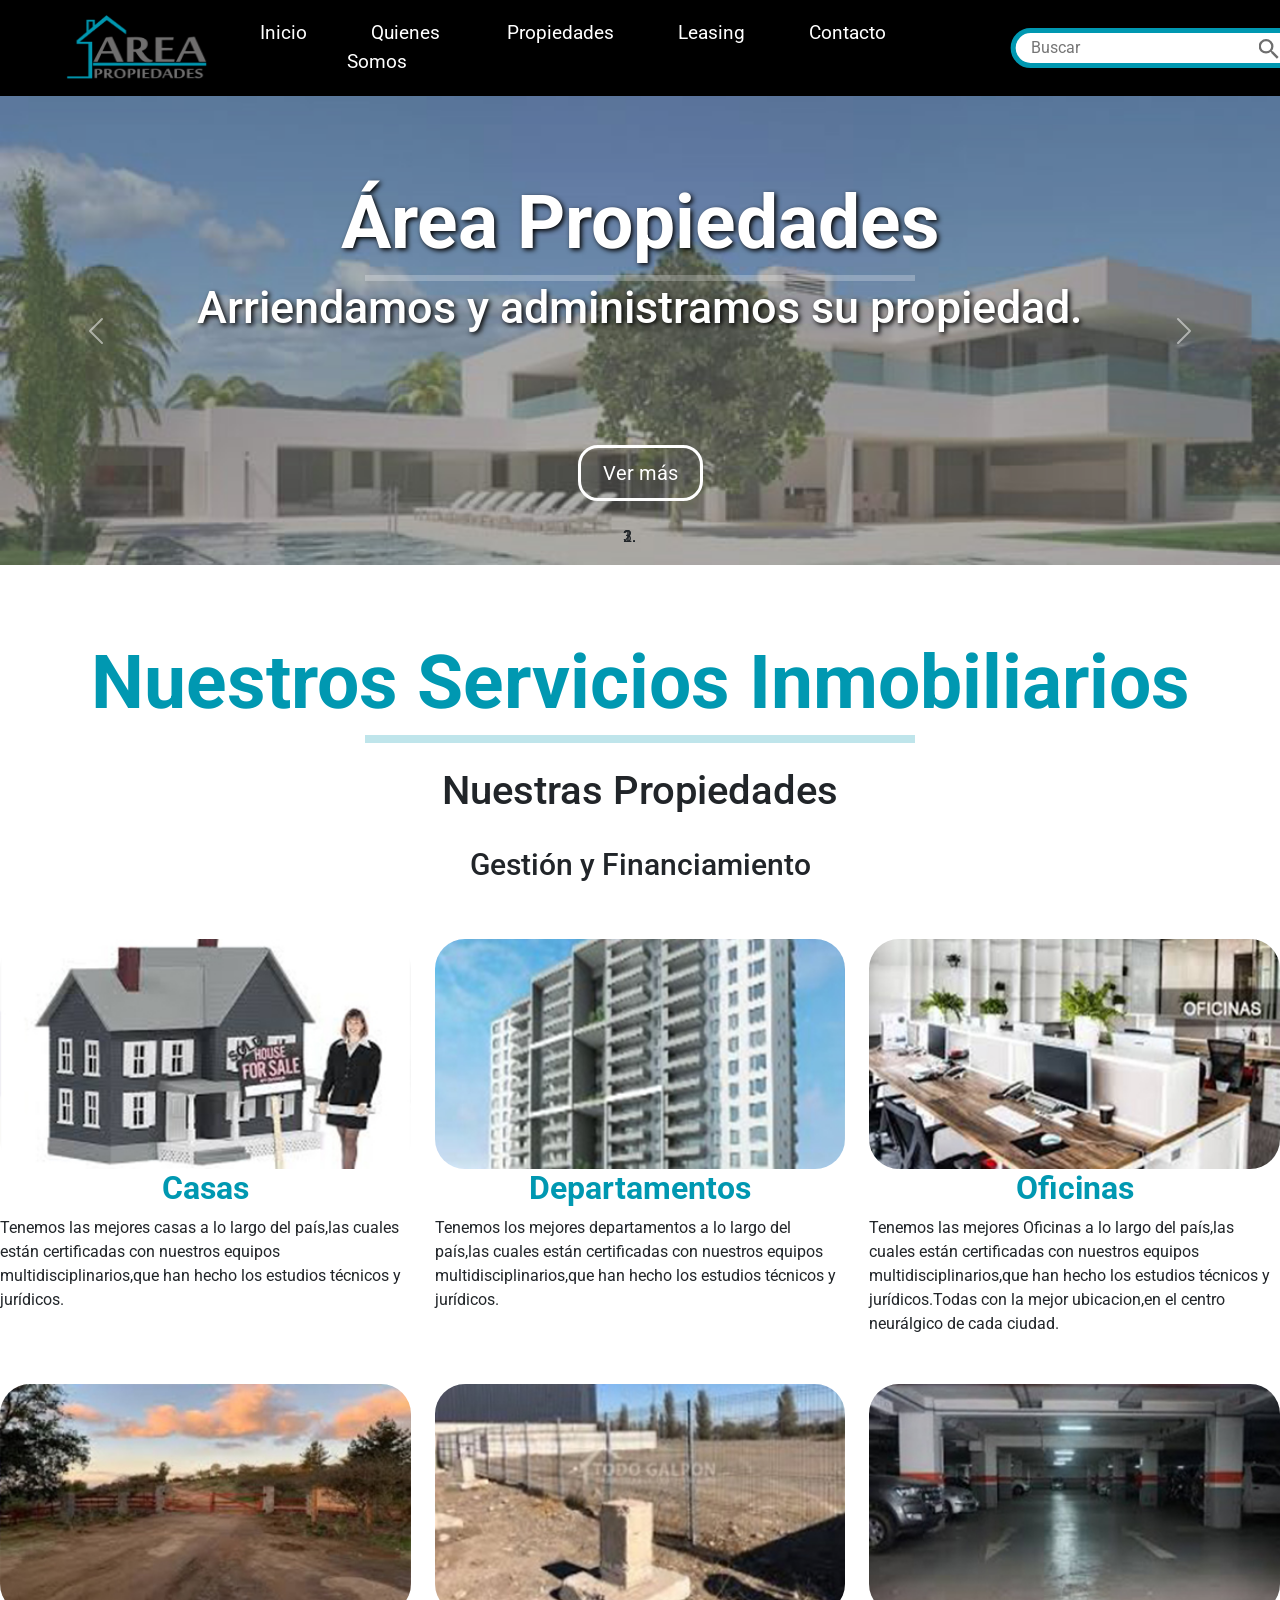
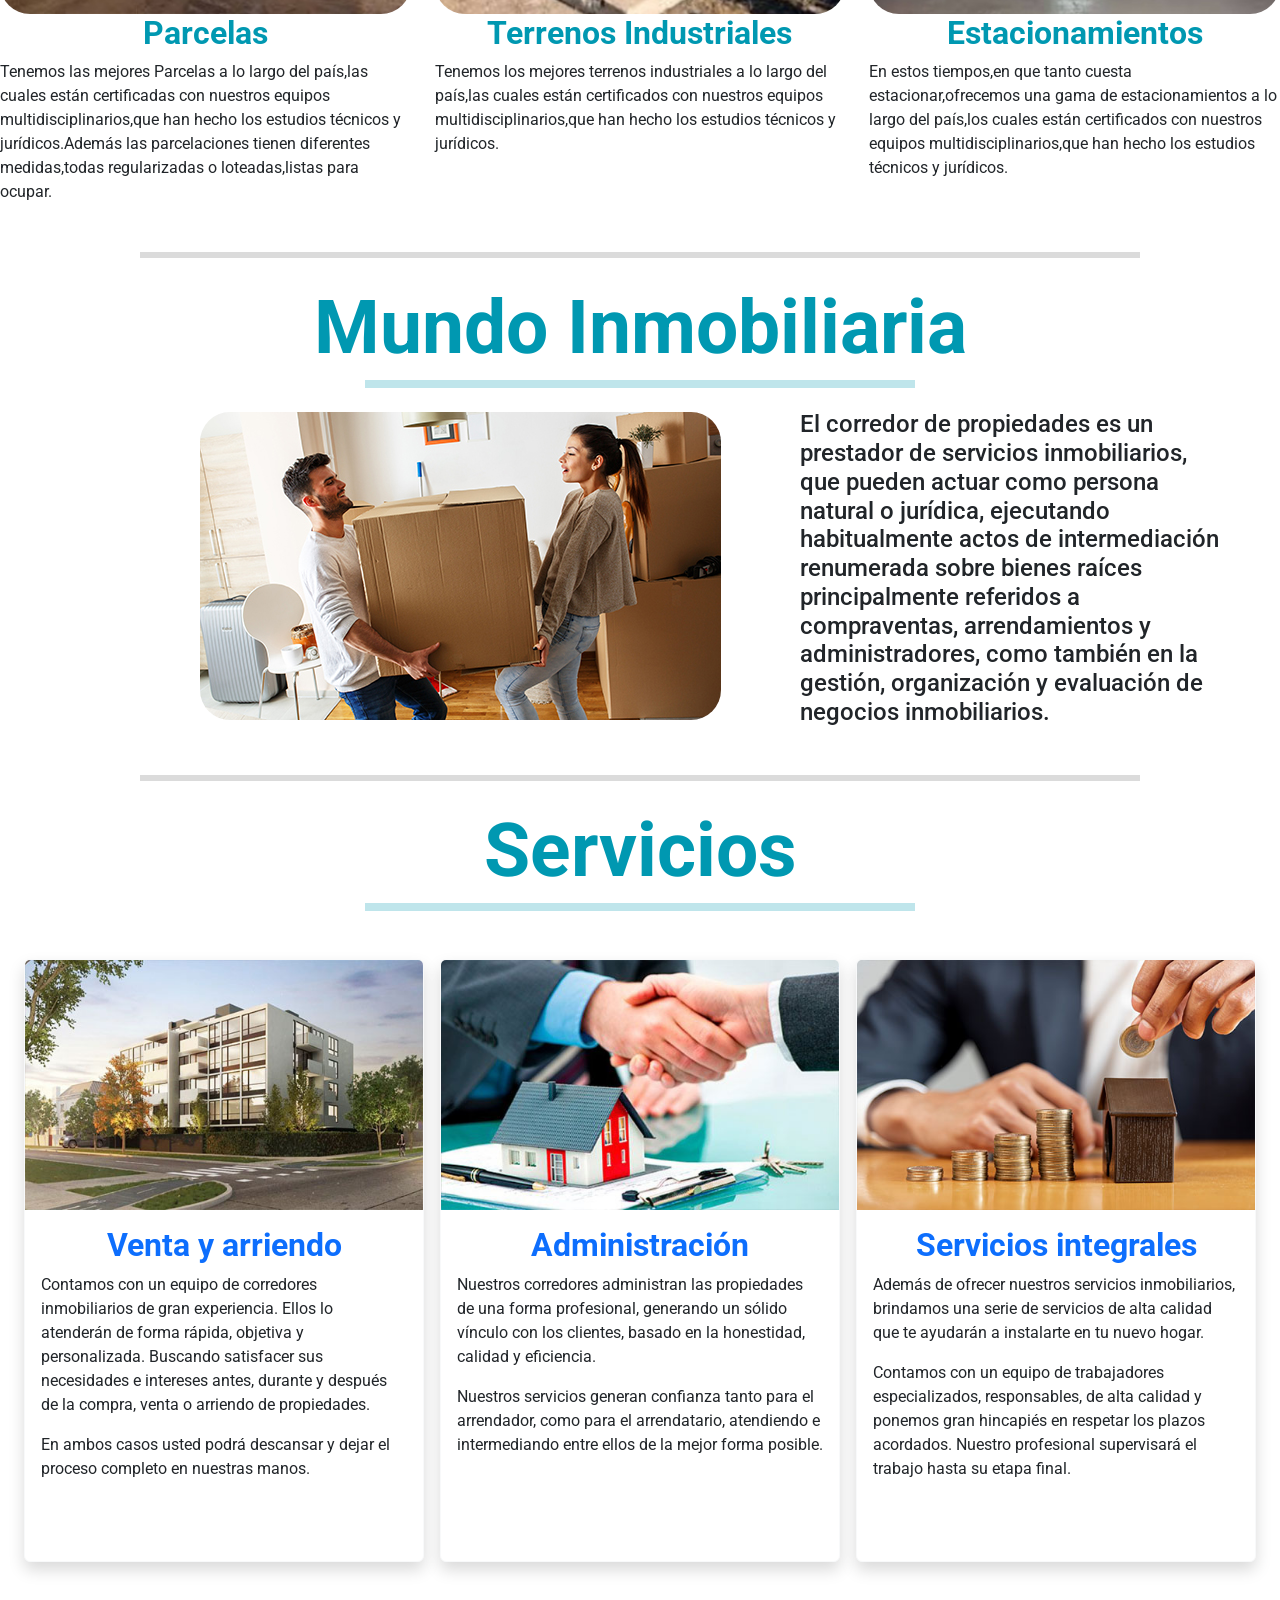
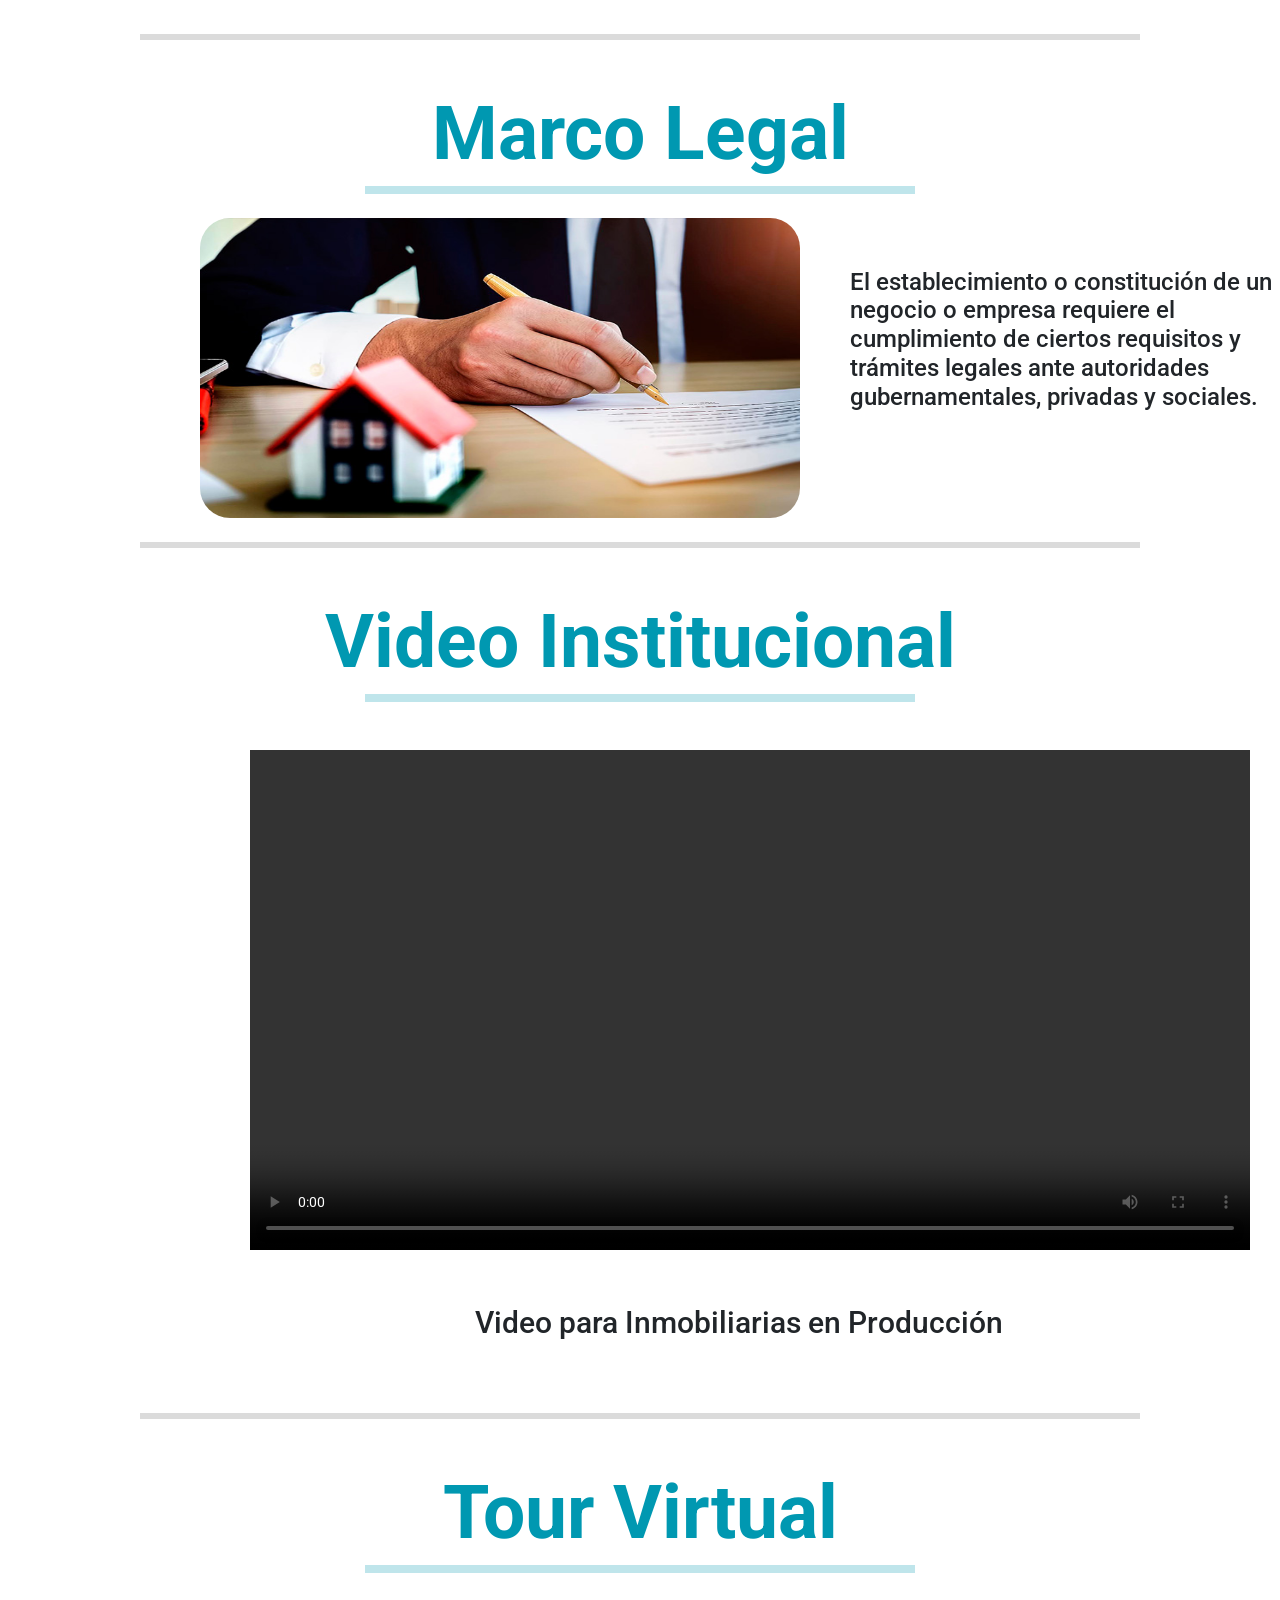
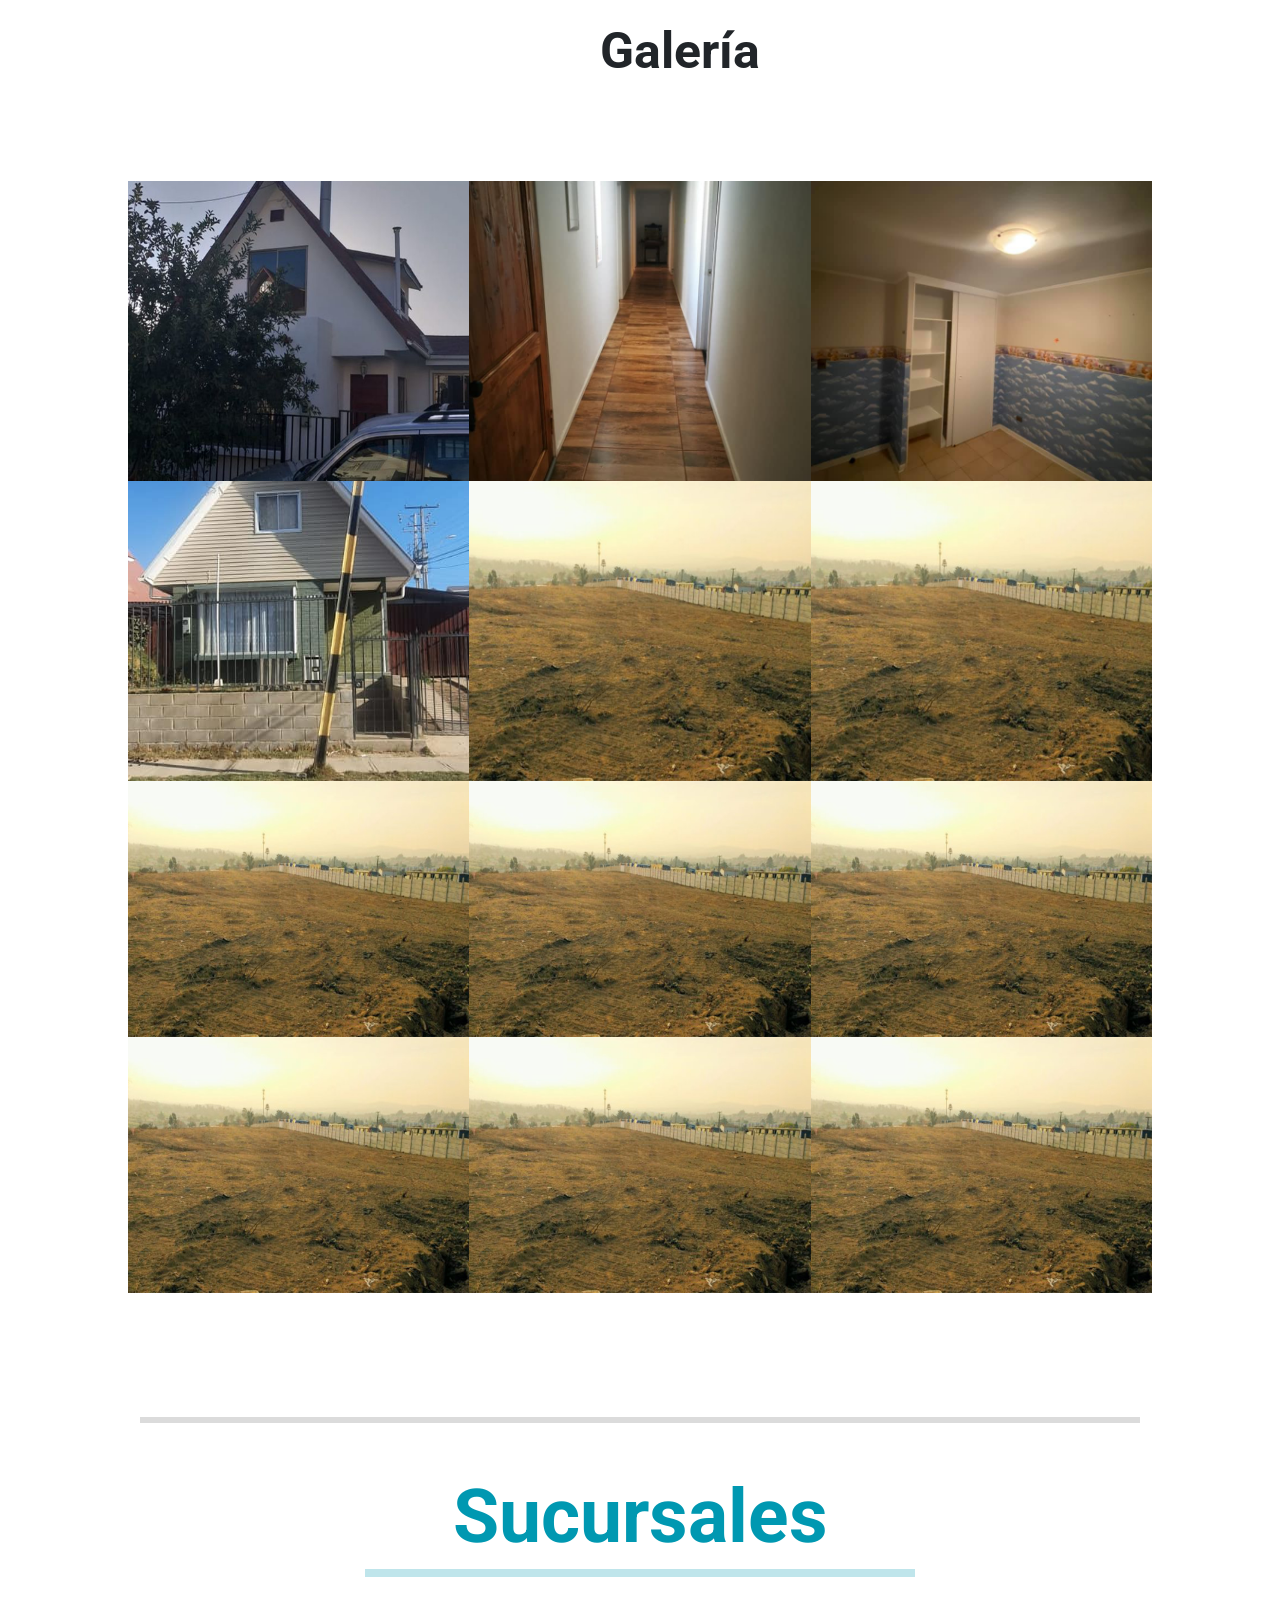
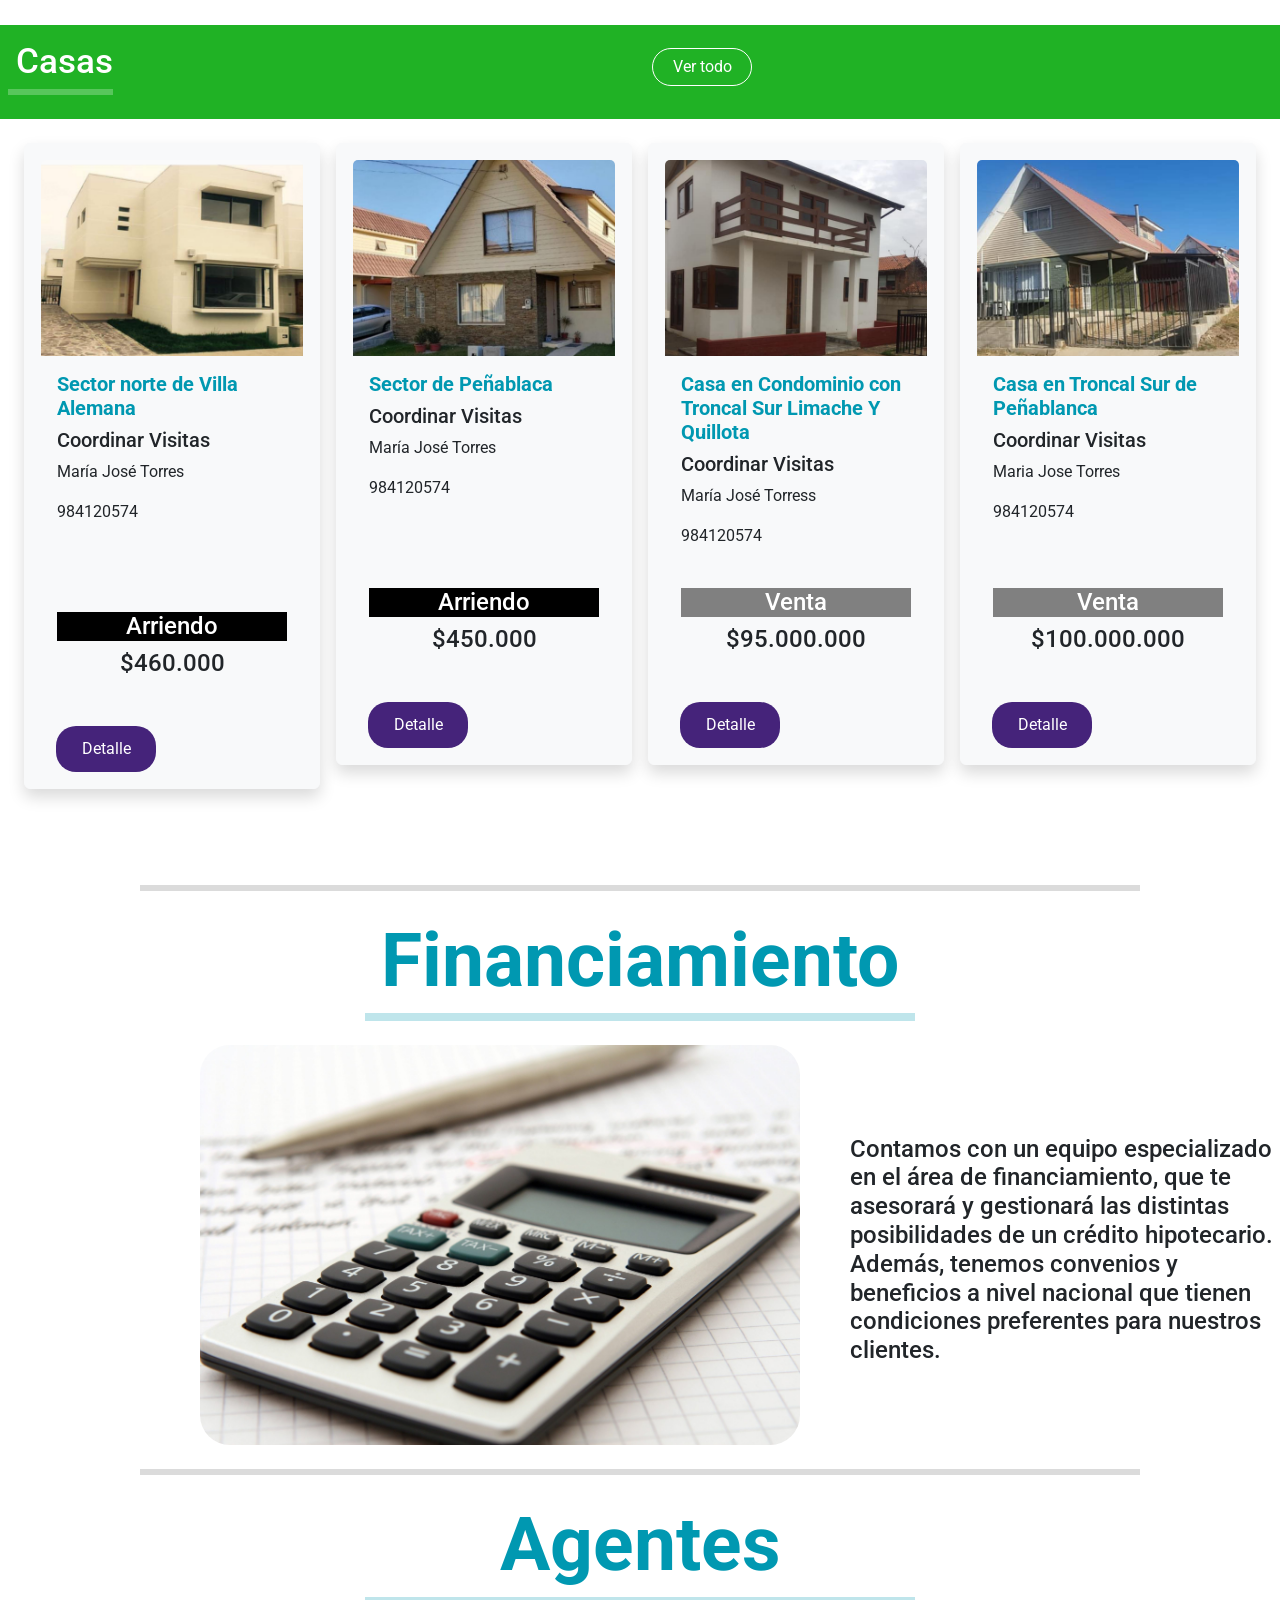
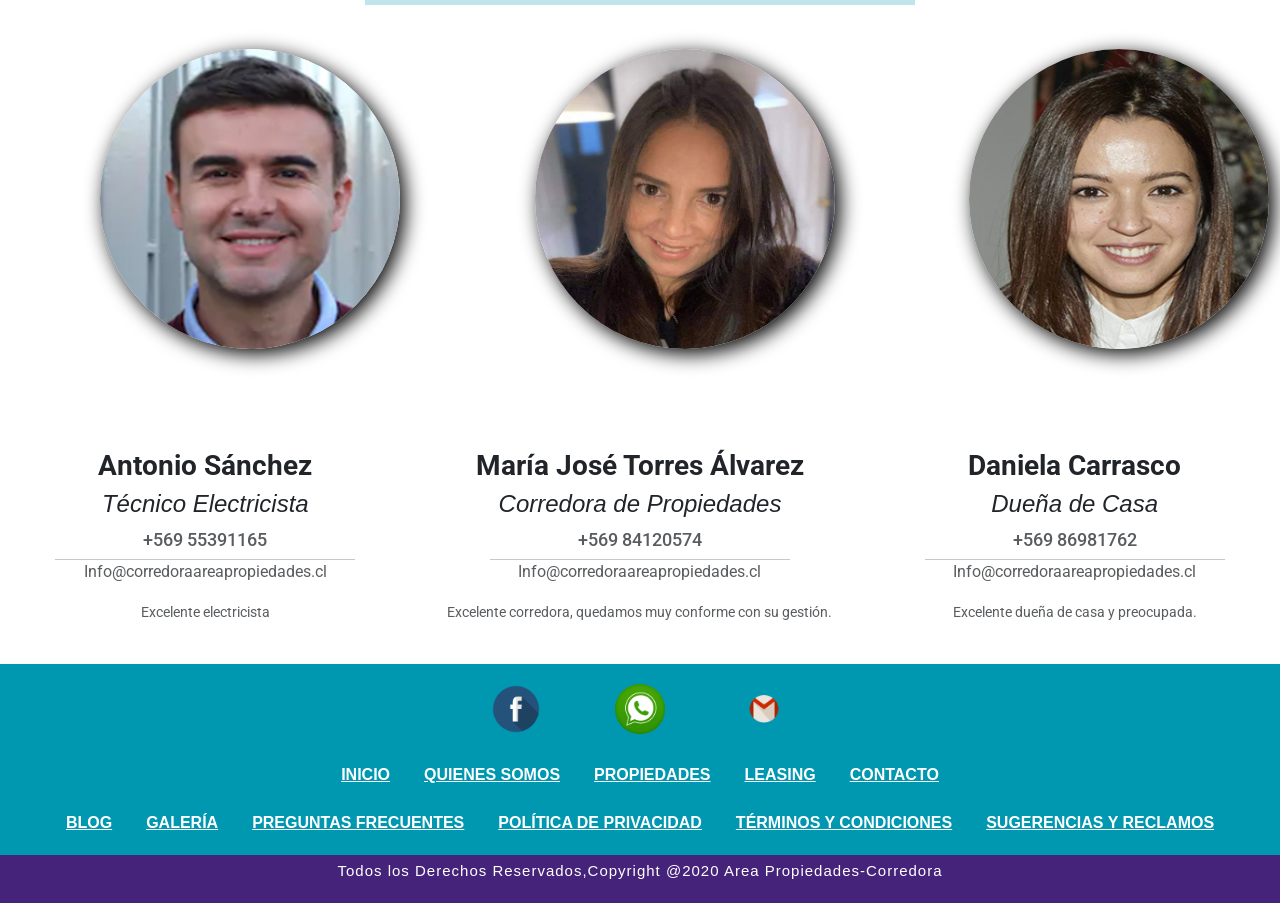
==== commit b09a9def: "Agregando pagina de inicio" ====
--- a/EvaluacionFinal/index.html
+++ b/EvaluacionFinal/index.html
@@ -63,7 +63,7 @@
       </ol>
       <div class="carousel-inner">
         <div class="carousel-item active">
-            <img src="img/001.jpg" class="d-block w-100" alt="...">
+            <img src="img/002.jpg" class="d-block w-100" alt="...">
           <div class="carousel-caption d-none d-md-block">
             <h2 style="font-size: 75px;
             font-weight: bold; text-shadow: 2px 2px 5px black">Área Propiedades</h2>
@@ -80,7 +80,7 @@
         </div>
 
         <div class="carousel-item">
-          <img src="img/002.jpg" class="d-block w-100" alt="...">
+          <img src="img/003.jpg" class="d-block w-100" alt="...">
           <div class="carousel-caption d-none d-md-block">
             <h2 style="font-size: 75px;
             font-weight: bold; text-shadow: 2px 2px 5px black">Vende tu propiedad de nosotros</h2>
@@ -96,7 +96,7 @@
         </div>
 
         <div class="carousel-item">
-          <img src="img/003.jpg" class="d-block w-100" alt="...">
+          <img src="img/004.jpg" class="d-block w-100" alt="...">
           <div class="carousel-caption d-none d-md-block">
             <h2 style="font-size: 75px;
             font-weight: bold; text-shadow: 2px 2px 5px black">Negocio inmobiliario</h2>
@@ -123,6 +123,96 @@
   </div>
 
 <br>
+
+
+<br><br>
+
+<h3  style="font-size: 75px; font-weight: bold; color: #0098B1;" class="text-center">Nuestros Servicios Inmobiliarios</h3>
+
+<hr style="width: 550px; margin: auto; border: 4px solid #0098B1;">
+
+<br>
+
+<h5 class="text-center" style="font-size: 40px;">Nuestras Propiedades</h5>
+
+<br>
+
+<h6 class="text-center" style="font-size: 30px;">Gestión y Financiamiento</h6>
+
+<br><br>
+
+<div class="row row-cols-1 row-cols-md-3 g-4">
+  <div class="col">
+    <div class="h-100">
+      <img src="img/005.jpg" class="card-img-top" alt="..." style="border-radius:30px;">
+      <div class="card-body">
+         <h2 style="font-weight: bold; color: #0098B1;" class="text-center">Casas</h2>
+         <span>Tenemos las mejores casas a lo largo del país,las cuales están certificadas con nuestros equipos multidisciplinarios,que han hecho los estudios técnicos y jurídicos.</span>
+      </div>
+    </div>
+  </div>
+
+  <div class="col">
+    <div class=" h-100">
+      <img src="img/006.jpg" class="card-img-top" alt="..." style="border-radius:30px ;">
+      <div class="card-body">
+        <h2 style="font-weight: bold; color: #0098B1;" class="text-center">Departamentos</h2>
+        <span>Tenemos los mejores departamentos a lo largo del país,las cuales están certificadas con nuestros equipos multidisciplinarios,que han hecho los estudios técnicos y jurídicos.</span>
+      </div>
+    </div>
+  </div>
+
+  <div class="col">
+    <div class=" h-100">
+      <img src="img/007.jpg" class="card-img-top" alt="..." style="border-radius:30px;">
+      <div class="card-body">
+        <h2 style="font-weight: bold; color: #0098B1;" class="text-center">Oficinas</h2>
+        <span>Tenemos las mejores Oficinas a lo largo del país,las cuales están certificadas con nuestros equipos multidisciplinarios,que han hecho los estudios técnicos y jurídicos.Todas con la mejor ubicacion,en el centro neurálgico de cada ciudad.</span>
+      </div>
+    </div>
+  </div>
+</div>
+
+<br><br>
+
+<div class="row row-cols-1 row-cols-md-3 g-4">
+  <div class="col">
+    <div class="h-100">
+      <img src="img/008.jpg" class="card-img-top" alt="..." style="border-radius:30px ;">
+      <div class="card-body">
+         <h2 style="font-weight: bold; color: #0098B1;" class="text-center">Parcelas</h2>
+          <span>Tenemos las mejores Parcelas a lo largo del país,las cuales están certificadas con nuestros equipos multidisciplinarios,que han hecho los estudios técnicos y jurídicos.Además las parcelaciones tienen diferentes medidas,todas regularizadas o loteadas,listas para ocupar.</span>
+      </div>
+    </div>
+  </div>
+
+  <div class="col">
+    <div class=" h-100">
+      <img src="img/009.jpg" class="card-img-top" alt="..." style="border-radius:30px ;">
+      <div class="card-body">
+        <h2 style="font-weight: bold; color: #0098B1;" class="text-center">Terrenos Industriales</h2>
+        <span>Tenemos los mejores terrenos industriales a lo largo del país,las cuales están certificados con nuestros equipos multidisciplinarios,que han hecho los estudios técnicos y jurídicos.</span>
+      </div>
+    </div>
+  </div>
+
+  <div class="col">
+    <div class="h-100">
+      <img src="img/010.jpg" class="card-img-top" alt="..." style="border-radius:30px;">
+      <div class="card-body">
+        <h2 style="font-weight: bold; color: #0098B1;" class="text-center">Estacionamientos</h2>
+        <span>En estos tiempos,en que tanto cuesta estacionar,ofrecemos una gama de estacionamientos a lo largo del país,los cuales están certificados con nuestros equipos multidisciplinarios,que han hecho los estudios técnicos y jurídicos.</span>
+      </div>
+    </div>
+  </div>
+</div>
+
+<br><br>
+
+<hr style="width: 1000px; margin: auto; border: 3px solid #707070;">
+
+<br>
+
 <h3  style="font-size: 75px; font-weight: bold; color: #0098B1;" class="text-center">Mundo Inmobiliaria</h3>
 
 <hr style="width: 550px; margin: auto; border: 4px solid #0098B1;">
@@ -131,7 +221,7 @@
 <div class="col-lg-6" style="max-width: 1000px; margin-left: 200px; ">
   <div class="row g-0">
     <div class="col-lg-4">
-      <img src="img/mudarse-de-casa.jpg" alt="..." style="border-radius: 30px 30px 30px 30px;">
+      <img src="img/011.jpg" alt="..." style="border-radius: 30px 30px 30px 30px;">
     </div>
 
     <div class="col-lg-8" style="margin-left: 600px; margin-top: -310px;" >
@@ -142,97 +232,64 @@
   </div>
 </div>
 
-<br>
-
-<hr style="width: 1000px; margin: auto; border: 3px solid #707070;">
-
-<br><br>
-
-<h3  style="font-size: 75px; font-weight: bold; color: #0098B1;" class="text-center">Nuestros Servicios Inmobiliarios</h3>
-
-<hr style="width: 550px; margin: auto; border: 4px solid #0098B1;">
-
-<br>
-
-<h5 class="text-center" style="font-size: 40px;">Nuestras Propiedades</h5>
-
-<br>
-
-<h6 class="text-center" style="font-size: 30px;">Gestión y Financiamiento</h6>
-
-<br><br>
-
-<div class="row row-cols-1 row-cols-md-3 g-4">
-  <div class="col">
-    <div class="h-100">
-      <img src="img/casas.jpg" class="card-img-top" alt="..." style="border-radius:30px;">
-      <div class="card-body">
-         <h2 style="font-weight: bold; color: #0098B1;" class="text-center">Casas</h2>
-         <span>Tenemos las mejores casas a lo largo del país,las cuales están certificadas con nuestros equipos multidisciplinarios,que han hecho los estudios técnicos y jurídicos.</span>
-      </div>
-    </div>
-  </div>
-
-  <div class="col">
-    <div class=" h-100">
-      <img src="img/departamentos.jpg" class="card-img-top" alt="..." style="border-radius:30px ;">
-      <div class="card-body">
-        <h2 style="font-weight: bold; color: #0098B1;" class="text-center">Departamentos</h2>
-        <span>Tenemos los mejores departamentos a lo largo del país,las cuales están certificadas con nuestros equipos multidisciplinarios,que han hecho los estudios técnicos y jurídicos.</span>
-      </div>
-    </div>
-  </div>
-
-  <div class="col">
-    <div class=" h-100">
-      <img src="img/oficinas.jpg" class="card-img-top" alt="..." style="border-radius:30px;">
-      <div class="card-body">
-        <h2 style="font-weight: bold; color: #0098B1;" class="text-center">Oficinas</h2>
-        <span>Tenemos las mejores Oficinas a lo largo del país,las cuales están certificadas con nuestros equipos multidisciplinarios,que han hecho los estudios técnicos y jurídicos.Todas con la mejor ubicacion,en el centro neurálgico de cada ciudad.</span>
-      </div>
-    </div>
-  </div>
-</div>
-
-<br><br>
-
-<div class="row row-cols-1 row-cols-md-3 g-4">
-  <div class="col">
-    <div class="h-100">
-      <img src="img/parcelas.jpg" class="card-img-top" alt="..." style="border-radius:30px ;">
-      <div class="card-body">
-         <h2 style="font-weight: bold; color: #0098B1;" class="text-center">Parcelas</h2>
-          <span>Tenemos las mejores Parcelas a lo largo del país,las cuales están certificadas con nuestros equipos multidisciplinarios,que han hecho los estudios técnicos y jurídicos.Además las parcelaciones tienen diferentes medidas,todas regularizadas o loteadas,listas para ocupar.</span>
-      </div>
-    </div>
-  </div>
-
-  <div class="col">
-    <div class=" h-100">
-      <img src="img/arriendos.jpg" class="card-img-top" alt="..." style="border-radius:30px ;">
-      <div class="card-body">
-        <h2 style="font-weight: bold; color: #0098B1;" class="text-center">Terrenos Industriales</h2>
-        <span>Tenemos los mejores terrenos industriales a lo largo del país,las cuales están certificados con nuestros equipos multidisciplinarios,que han hecho los estudios técnicos y jurídicos.</span>
-      </div>
-    </div>
-  </div>
-
-  <div class="col">
-    <div class="h-100">
-      <img src="img/estacionamientos.jpg" class="card-img-top" alt="..." style="border-radius:30px;">
-      <div class="card-body">
-        <h2 style="font-weight: bold; color: #0098B1;" class="text-center">Estacionamientos</h2>
-        <span>En estos tiempos,en que tanto cuesta estacionar,ofrecemos una gama de estacionamientos a lo largo del país,los cuales están certificados con nuestros equipos multidisciplinarios,que han hecho los estudios técnicos y jurídicos.</span>
-      </div>
-    </div>
-  </div>
-</div>
-
-<br>
-
-<hr style="width: 1000px; margin: auto; border: 3px solid #707070;">
-
-<br>
+<br><br>
+
+<hr style="width: 1000px; margin: auto; border: 3px solid #707070;">
+
+<br>
+
+
+<h3  style="font-size: 75px; font-weight: bold; color: #0098B1;" class="text-center">Servicios</h3>
+
+<hr style="width: 550px; margin: auto; border: 4px solid #0098B1;">
+
+<br>
+
+<div class="row row-cols-2 row-cols-md-3 g-3 p-4">
+  <div class="col">
+    <div class="card shadow p-0 mb-4 border border-light">
+      <img src="img/012.jpg" class="card-img-top" alt="...">
+      <div class="card-body">
+        <h2 class="card-title text-center text-primary" style="font-weight: bold;">Venta y arriendo</h2>
+        <p class="card-text  text-left">Contamos con un equipo de corredores inmobiliarios de gran experiencia. Ellos lo atenderán de forma rápida, objetiva y personalizada. Buscando satisfacer sus necesidades e intereses antes, durante y después de la compra, venta o arriendo de propiedades.</p>
+          <p class="card-text  text-left"> En ambos casos usted podrá descansar y dejar el proceso completo en nuestras manos.
+        </p><br><br>
+
+      </div>
+    </div>
+  </div>
+  <div class="col">
+    <div class="card shadow p-0 mb-4border border-light">
+      <img src="img/013.jpg" class="card-img-top" alt="...">
+      <div class="card-body">
+        <h2 class="card-title text-center text-primary" style="font-weight: bold;">Administración</h2>
+        <p class="card-text text-left">Nuestros corredores administran las propiedades de una forma profesional, generando un sólido vínculo con los clientes, basado en la honestidad, calidad y eficiencia. </p>
+          <p class="card-text text-left">  Nuestros servicios generan confianza tanto para el arrendador,
+           como para el arrendatario, atendiendo e intermediando entre ellos de la mejor forma posible.
+        </p> <br><br><br>
+      </div>
+    </div>
+  </div>
+  <div class="col">
+    <div class="card shadow p-0 mb-4 border border-light">
+      <img src="img/014.jpg" class="card-img-top" alt="...">
+      <div class="card-body">
+        <h2 class="card-title text-center text-primary" style="font-weight: bold;">Servicios integrales</h2>
+        <p class="card-text text-left">Además de ofrecer nuestros servicios inmobiliarios, brindamos una serie de servicios de alta calidad que te ayudarán a instalarte en tu nuevo hogar. </p>
+          <p class="card-text text-left"> Contamos con un equipo de trabajadores especializados, responsables, de alta calidad y ponemos gran hincapiés en respetar los plazos acordados.
+          Nuestro profesional supervisará el trabajo hasta su etapa final.
+         </p><br><br>
+    </div>
+  </div>
+</div>
+</div>
+</div>
+
+<br>
+
+<hr style="width: 1000px; margin: auto; border: 3px solid #707070;">
+
+<br><br>
 
 <h3  style="font-size: 75px; font-weight: bold; color: #0098B1;" class="text-center">Marco Legal</h3>
 
@@ -243,7 +300,7 @@
 <div class="col-lg-6" style="max-width: 1000px; margin-left: 200px;">
   <div class="row g-0">
     <div class="col-lg-4">
-      <img src="img/derecho_inmobiliario_sion_abogados_consultores_cali.jpg" alt="..." style="border-radius: 30px 30px 30px 30px; height: 300px; width: 600px;">
+      <img src="img/015.jpg" alt="..." style="border-radius: 30px 30px 30px 30px; height: 300px; width: 600px;">
     </div>
     <div class="col-lg-8" style="margin-left: 650px; margin-top: -250px;">
       <div class="card-body">
@@ -261,6 +318,7 @@
 <hr style="width: 1000px; margin: auto; border: 3px solid #707070;">
 
 <br><br>
+
 
 <h3  style="font-size: 75px; font-weight: bold; color: #0098B1;" class="text-center">Video Institucional</h3>
 
@@ -270,7 +328,7 @@
 
 <div class="contenedor" style="margin-left: 250px;">
   <video  width= "1000" height="500" controls>
-  <source src="img/123620236_657999834902144_7883577008364477475_n.mp4" type="video/mp4"></source>
+  <source src="img/016.mp4" type="video/mp4"></source>
 </video>
 
 <br><br><br>
@@ -295,21 +353,23 @@
 
 <br><br>
 
+<h5 style="font-size: 50px; font-weight: bold; margin-left: 600px;">Galería</h5>
+
 <div class="gallery-container">
   <div class="gallery-card">
-    <a href="img/021.jpg" data-lightbox="roadstrip"><img src="img/021.jpg" alt="Imagen"></a>
-  </div>
-
-  <div class="gallery-card">
-    <a href="img/g.jpg" data-lightbox="roadstrip"><img src="img/g.jpg" alt="Imagen"></a>
-  </div>
-
-  <div class="gallery-card">
-    <a href="img/107418459_2713868608934395_2613017328015915201_n.jpg" data-lightbox="roadstrip"><img src="img/107418459_2713868608934395_2613017328015915201_n.jpg" alt="Imagen"></a>
-  </div>
-
-  <div class="gallery-card">
-    <a href="img/105999340_2701589436828979_4123333510552047018_n.jpg" data-lightbox="roadstrip"><img src="img/105999340_2701589436828979_4123333510552047018_n.jpg" alt="Imagen"></a>
+    <a href="img/017.jpg" data-lightbox="roadstrip"><img src="img/017.jpg" alt="Imagen"></a>
+  </div>
+
+  <div class="gallery-card">
+    <a href="img/018.jpg" data-lightbox="roadstrip"><img src="img/018.jpg" alt="Imagen"></a>
+  </div>
+
+  <div class="gallery-card">
+    <a href="img/019.jpg" data-lightbox="roadstrip"><img src="img/019.jpg" alt="Imagen"></a>
+  </div>
+
+  <div class="gallery-card">
+    <a href="img/020.jpg" data-lightbox="roadstrip"><img src="img/020.jpg" alt="Imagen"></a>
   </div>
 
   <div class="gallery-card">
@@ -375,7 +435,7 @@
 <div class="row row-cols-1 row-cols-md-4 g-3 p-4">
   <div class="col">
     <div class="card bg-light shadow p-3 mb-5 border border-light">
-      <img src="img/casaarriendo1.jpg" class="card-img-top" alt="...">
+      <img src="img/029.jpg" class="card-img-top" alt="...">
       <div class="card-body">
         <h4 class="card-text" style="font-size: 20px; font-weight: bold; color: #0098B1;">Sector norte de Villa Alemana</h4>
         <h5 class="card-text">Coordinar Visitas</h5>
@@ -394,7 +454,7 @@
 
   <div class="col">
     <div class="card bg-light shadow p-3 mb-5 border border-light">
-      <img src="img/casaarriendo2.jpg" class="card-img-top" alt="...">
+      <img src="img/030.jpg" class="card-img-top" alt="...">
       <div class="card-body">
         <h4 class="card-text" style="font-size: 20px; font-weight: bold; color: #0098B1;">Sector de Peñablaca</h4>
         <h5 class="card-text">Coordinar Visitas</h5>
@@ -413,7 +473,7 @@
 
   <div class="col">
     <div class="card bg-light shadow p-3 mb-5 border border-light">
-      <img src="img/020.jpg" class="card-img-top" alt="...">
+      <img src="img/031.jpg" class="card-img-top" alt="...">
         <div class="card-body">
           <h4 class="card-text" style="font-size: 20px; font-weight: bold; color: #0098B1;">Casa en Condominio con Troncal Sur Limache Y Quillota</h4>
           <h5 class="card-text">Coordinar Visitas</h5>
@@ -432,7 +492,7 @@
 
   <div class="col">
     <div class="card bg-light shadow p-3 mb-5 border border-light">
-      <img src="img/021.jpg" class="card-img-top" alt="...">
+      <img src="img/032.jpg" class="card-img-top" alt="...">
       <div class="card-body">
         <h4 class="card-text" style="font-size: 20px; font-weight: bold; color: #0098B1;">Casa en Troncal Sur de Peñablanca</h4>
         <h5 class="card-text">Coordinar Visitas</h5>
@@ -463,7 +523,7 @@
 <div class="col-lg-6" style="max-width: 1000px; margin-left: 200px; ">
   <div class="row g-0">
     <div class="col-lg-4">
-      <img src="img/Foto-de-moreharmony-scaled.jpg" alt="..." style="border-radius: 30px 30px 30px 30px; height: 400px;">
+      <img src="img/033.jpg" alt="..." style="border-radius: 30px 30px 30px 30px; height: 400px;">
     </div>
 
     <div class="col-lg-8" style="margin-left: 650px; margin-top: -310px;" >
@@ -487,7 +547,7 @@
 <section class="cont">
   <div class="row">
     <div class="col-lg-4" >
-      <img src="img/perfil1.jpg" class="img-4" alt="..." style="margin-left: 100px;" >
+      <img src="img/034.jpg" class="img-4" alt="..." style="margin-left: 100px;" >
       <div class="col-sm-12 mx-auto">
         <h3 class="text-center"><b>Antonio Sánchez </b></h3>
           <h4 class="text-center"><cite>Técnico Electricista</cite></h4>
@@ -498,7 +558,7 @@
         </div>
     </div>
     <div class="col-lg-4">
-      <img src="img/perfil2.jpg" class="img-4" alt="..." style="margin-left: 100px;">
+      <img src="img/035.jpg" class="img-4" alt="..." style="margin-left: 100px;">
       <div class="col-sm-12 mx-auto">
         <h3 class="text-center"><b>María José Torres Álvarez</b></h3>
           <h4 class="text-center"><cite>Corredora de Propiedades</cite></h4>
@@ -509,7 +569,7 @@
         </div>
     </div>
     <div class="col-lg-4">
-      <img src="img/perfil3.jpg" class="img-4" alt="..." style="margin-left: 100px;">
+      <img src="img/036.jpg" class="img-4" alt="..." style="margin-left: 100px;">
       <div class="col-sm-12 mx-auto">
         <h3 class="text-center"><b>Daniela Carrasco</b></h3>
           <h4 class="text-center"><cite>Dueña de Casa</cite></h4>
@@ -523,52 +583,52 @@
 </section>
 
 <br>
-    <footer>
-      <div class="row p-4 text-white" style="background-color: #45237A;">
-
-      <div class="col-md-4 ">
-        <h5 class="text-center text-white">Redes Sociales</h5>
-        <br>
-        <ul>
-          <li><a href=https://pt-br.facebook.com/corredoraareapropiedades/>
-            <img src="img/iconos/90dd9f12fdd1eefb8c8976903944c026-icono-de-facebook-logo-by-vexels.png" class="iconos"></a>Área Propiedades</li>
-
-
-          <li><a href=https://api.whatsapp.com/send?phone=56984120574&text=Hola,%20estoy%20en%20la%20web%20de%20%C3%81rea%20propiedades/>
-            <img src="img/iconos/whatsapp-icone-2.png" class="iconos"></a>
-            Area Propiedades</li>
-
-          <li><a href=https://accounts.google.com/ServiceLogin?service=mail&passive=true&rm=false&continue=https://mail.google.com/mail/&ss=1&scc=1&ltmpl=default&ltmplcache=2&emr=1&osid=1#>
-            <img src="img/iconos/gmail.png" class="iconos"></a>
-            Info@corredoraareapropiedades.cl</li>
-        </ul>
-      </div>
-      <div class="col-md-4 ">
-        <h5 class="text-center text-white">Atención al cliente</h5>
-        <br>
-        <ul>
-          <li>Lunes a Domingo de 11:00 a 18:30 hrs</li>
-          <li>Info@corredoraareapropiedades.cl</li>
-          <li><b>Teléfono corporativo:</b></li>
-          <li>+569 84120574</li>
-        </ul>
-        </div>
-        <div class="col-md-4 text-white">
-          <h5 class="text-center text-white">Información de Compañía</h5>
-          <br>
-          <ul>
-            <li>Términos y condiciones</li>
-            <li>Preguntas Frecuentes</li>
-            <li>Política de privacidad</li>
-            <li>Sugerencias y Reclamos</li>
-          </ul>
-        </div>
-        <div class="col-12 text-white">
-          <hr>
-          <h5 class="text-center text-white">Todos los Derechos Reservados,Copyright @2020</h5>
-    </div>
-  </div>
-    </footer>
+
+  <div class="footer-main-div">
+
+    <div class="footer-social-icons">
+     
+      <ul>
+        <li><a href=https://pt-br.facebook.com/corredoraareapropiedades/><img src="img/iconos/037.png" class="iconos"></a></li>
+        <li><a href=https://api.whatsapp.com/send?phone=56984120574&text=Hola,%20estoy%20en%20la%20web%20de%20%C3%81rea%20propiedades/>
+          <img src="img/iconos/038.png" class="iconos"></a></li>
+        <li><a href=https://accounts.google.com/ServiceLogin?service=mail&passive=true&rm=false&continue=https://mail.google.com/mail/&ss=1&scc=1&ltmpl=default&ltmplcache=2&emr=1&osid=1#>
+          <img src="img/iconos/039.png" class="iconos"></a></li>
+      </ul>
+
+    </div>
+      
+    <br>
+
+    <div class="footer-menu-one">
+      <ul>
+        <li><a href="index.html">Inicio</a></li>
+        <li><a href="quienessomos.html">Quienes Somos</a></li>
+        <li><a href="propiedades.html">Propiedades</a></li>
+        <li><a href="leasing.html">Leasing</a></li>
+        <li><a href="contacto.html">Contacto</a></li>
+
+      </ul>
+    </div>
+     
+    <br>
+
+    <div class="footer-menu-two">
+      <ul>
+        <li><a href="#">Blog</a></li>
+        <li><a href="#">Galería</a></li>
+        <li><a href="#">Preguntas Frecuentes</a></li>
+        <li><a href="#">Política de Privacidad</a></li>
+        <li><a href="#">Términos y Condiciones</a></li>
+        <li><a href="#">Sugerencias y Reclamos</a></li>
+      </ul>
+    </div>
+  </div>
+   
+  <div class="footer-bottom">
+    <p>Todos los Derechos Reservados,Copyright @2020  Area Propiedades-Corredora<a href="#"></a></p>
+  </div>
+
 
     <!-- Optional JavaScript; choose one of the two! -->
     <script src="js/contacto.js"></script>
--- a/EvaluacionFinal/css/style.css
+++ b/EvaluacionFinal/css/style.css
@@ -169,11 +169,126 @@
   transition: 0.5s;
 }
 
-
 /*redes sociales para footer*/
+.footer-main-div{
+  width: 100%;
+  height: auto;
+  margin: auto;
+  background: #0098B1;
+  padding: 20px 0;
+}
+
+.footer-social-icons{
+  width: 100%;
+  height: auto;
+  margin: auto;
+}
+
+.footer-social-icons ul{
+  padding: 0px;
+  margin: 0px;
+  text-align: center;
+}
+
+.footer-social-icons ul li{
+  display: inline-block;
+  width: 50px;
+  height: 50px;
+  margin: 0px 35px;
+}
+
+.footer-social-icons ul li a{
+  font-size: 25px;
+  display: block;
+}
+
+.footer-menu-one{
+  width: 100%;
+  height: auto;
+  margin: auto;
+}
+
+.footer-menu-one ul{
+  margin: 0px;
+  padding: 0px;
+  text-align:center;
+}
+
+.footer-menu-one ul li{
+  display: inline-block;
+  margin: 0px 15px;
+}
+
+.footer-menu-one ul li a {
+  font-family: arial;
+  font-size: 16px;
+  font-weight: 600;
+  color: #fff;
+  text-transform: uppercase;
+}
+
+.footer-menu-two{
+  width: 100%;
+  height: auto;
+  margin: auto;
+}
+
+.footer-menu-two ul{
+  margin: 0px;
+  padding: 0px;
+  text-align:center;
+}
+
+.footer-menu-two ul li{
+  display: inline-block;
+  margin: 0px 15px;
+}
+
+.footer-menu-two ul li a {
+  font-family: arial;
+  font-size: 16px;
+  font-weight: 600;
+  color: #fff;
+  text-transform: uppercase;
+}
+
+.a{
+  text-decoration: none;
+  outline:none;
+}
+
 .iconos{
-  width:30px;
+  width:50px;
   }
+
+.footer-bottom{
+  width: 100%;
+  height: auto;
+  width: auto;
+  background:#45237A;
+  padding: 5px;
+}
+
+.footer-bottom p{
+  font-family: arial, sans-serif;
+  font-size: 15px;
+  text-align: center;
+  color: #fff;
+  font-weight: 100;
+  letter-spacing: 1px;
+}
+
+.footer-bottom p a{
+  color: #fff;
+}
+
+.footer-bottom p a{
+  color: #fff;
+}
+
+.footer-bottom p a:hover{
+  color: #0098B1;
+}
 
 /*informacion de contacto + redes sociales*/
 .imagenes{
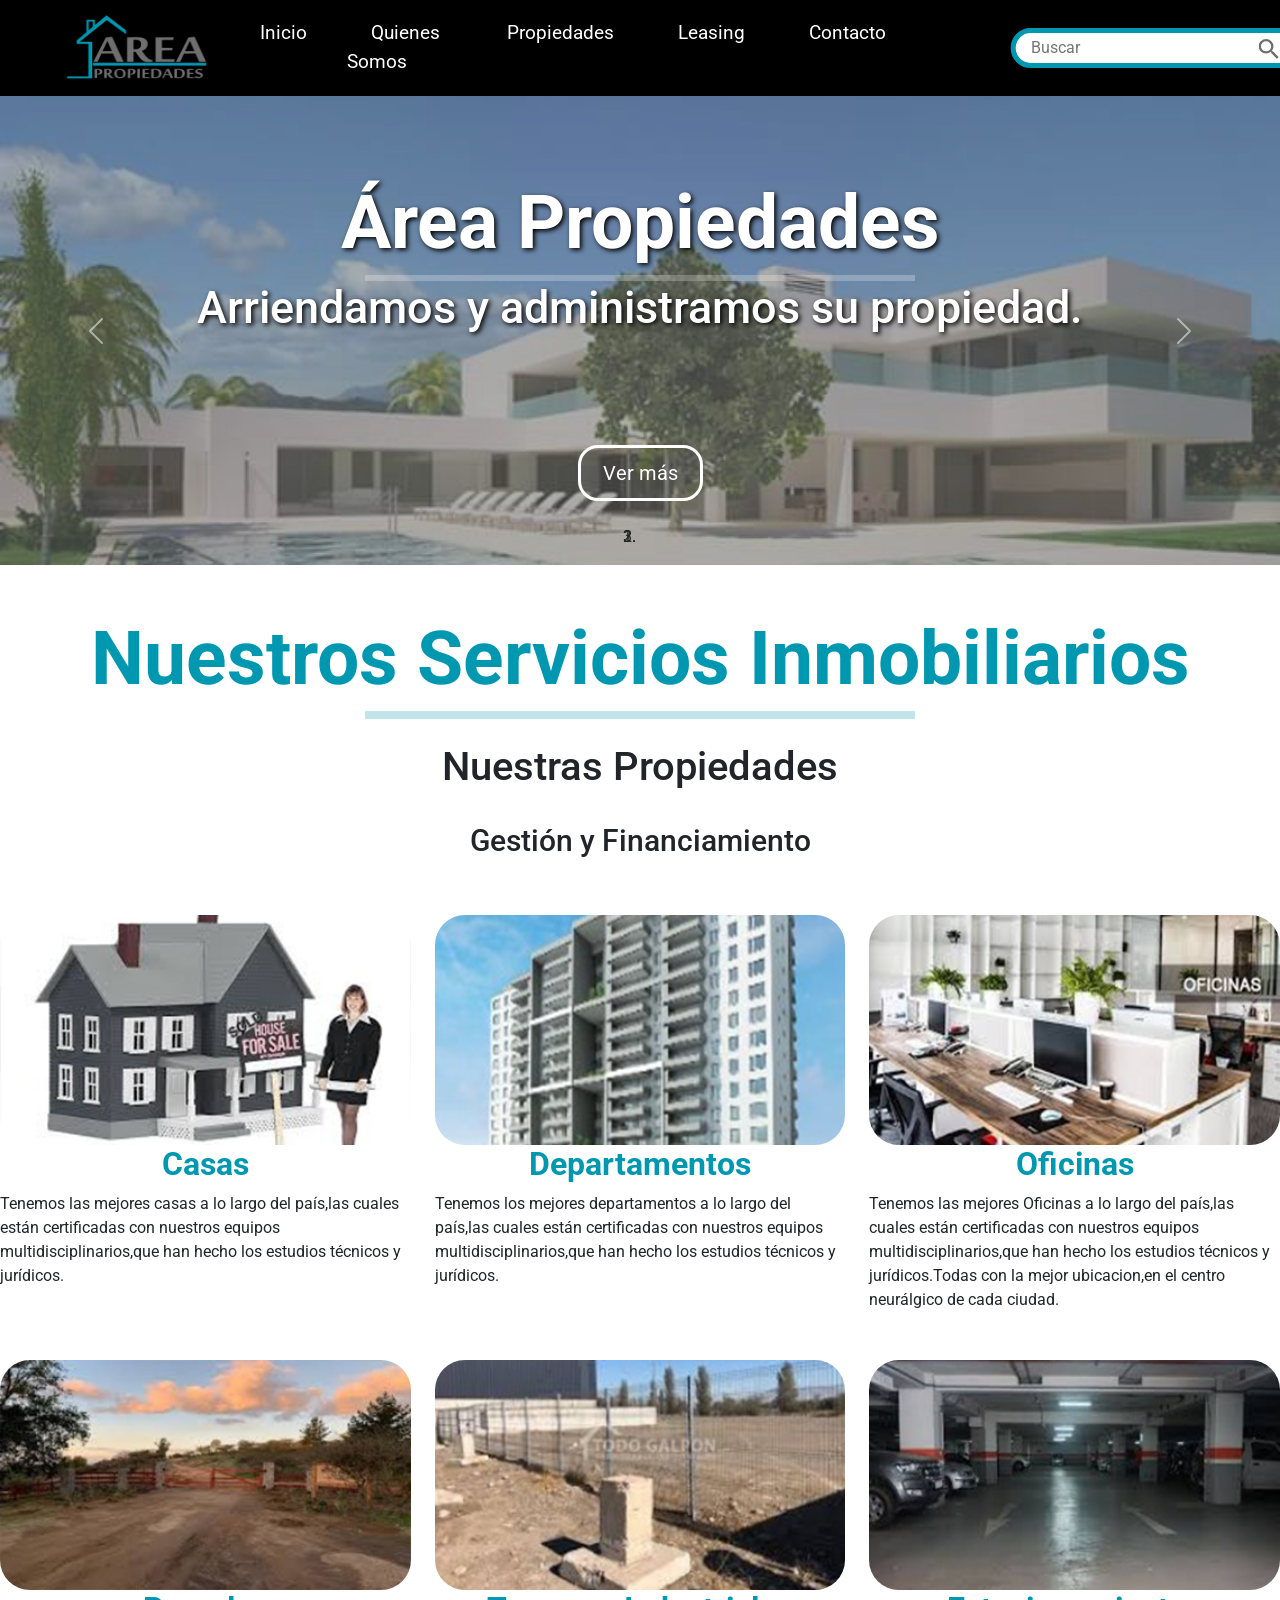
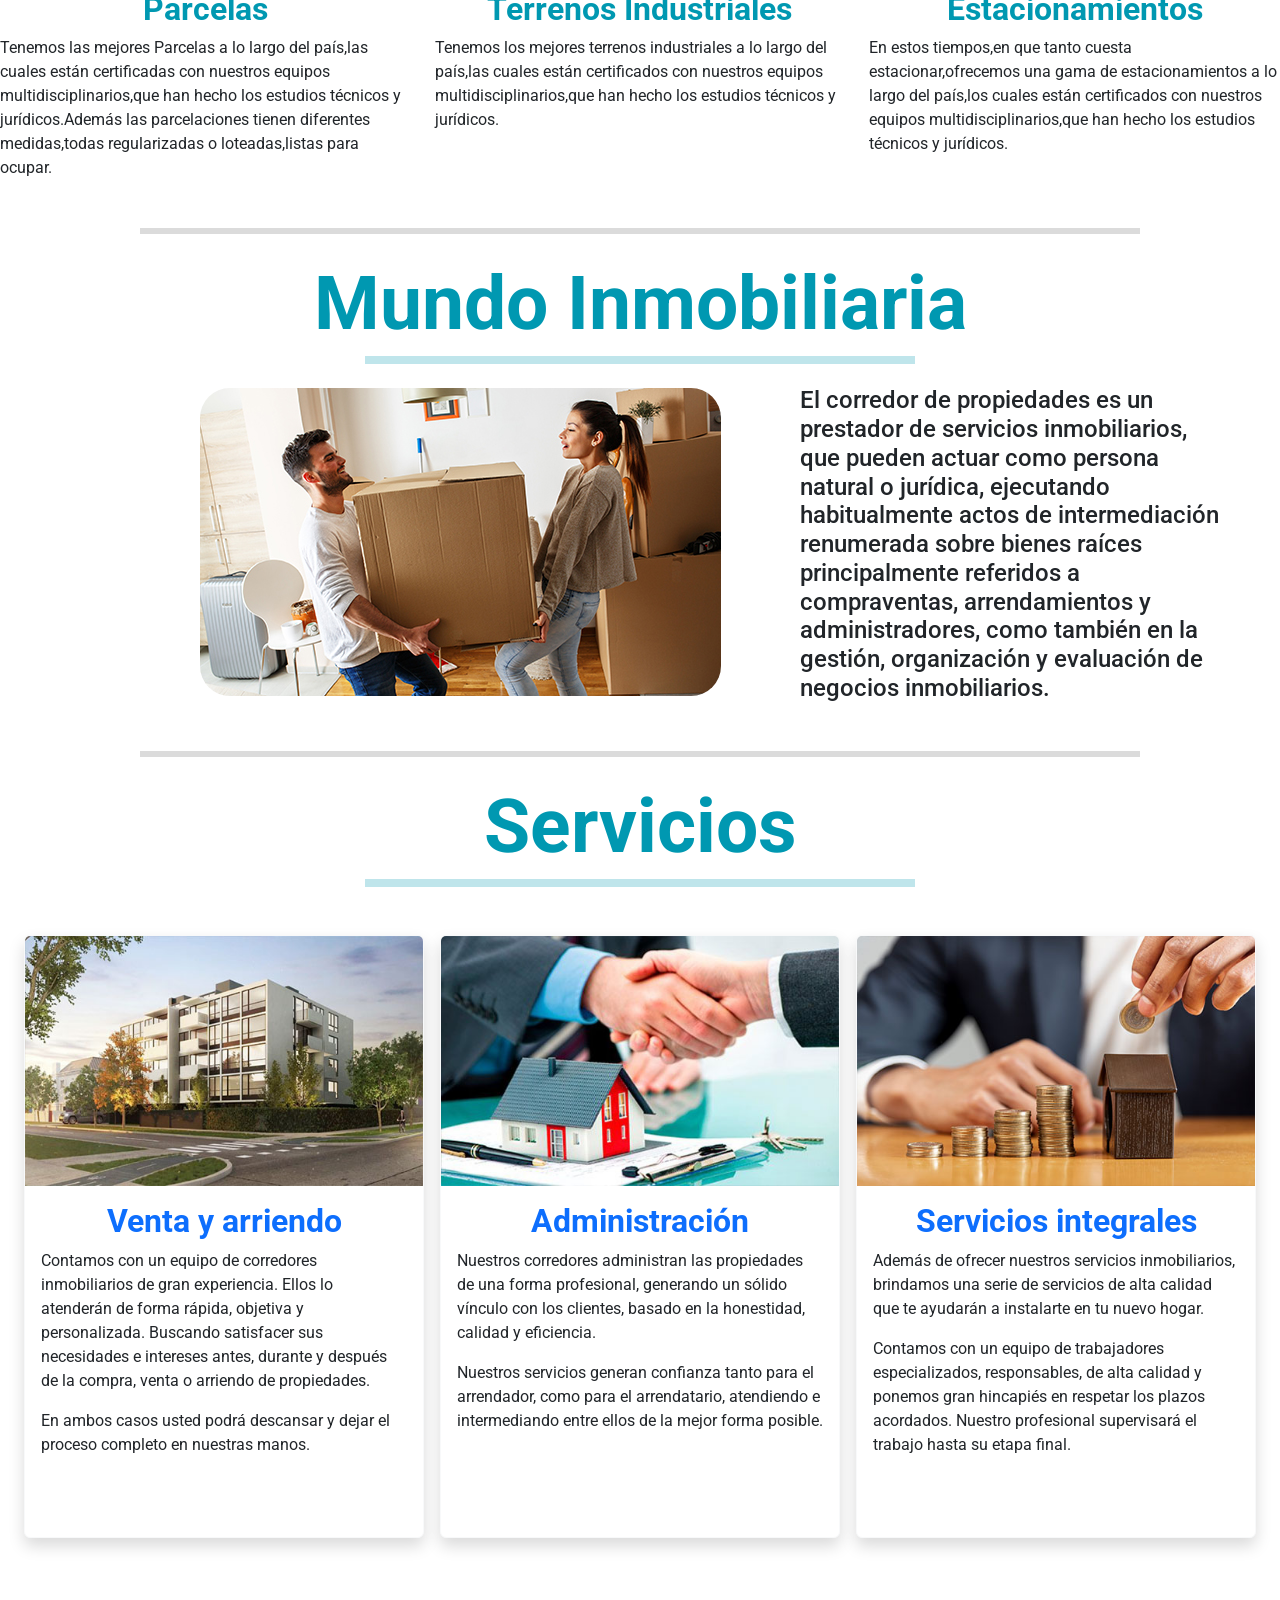
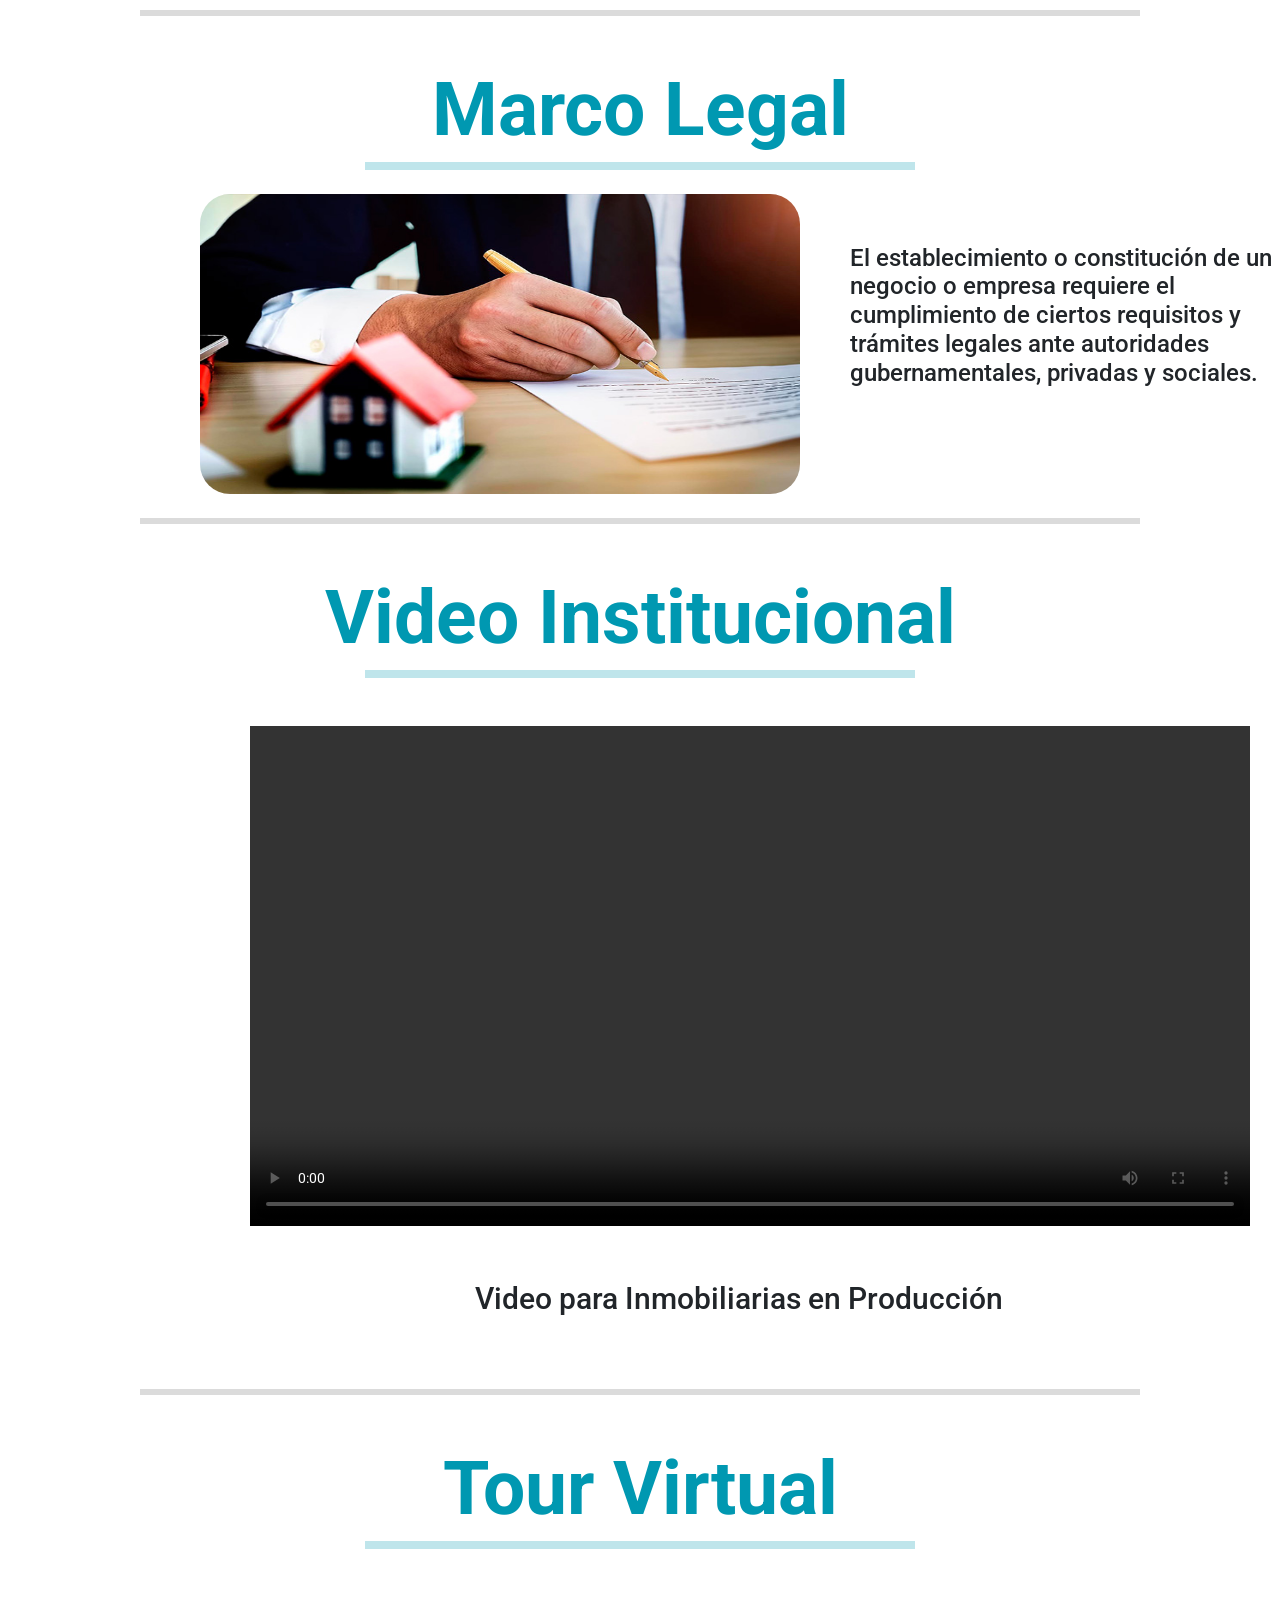
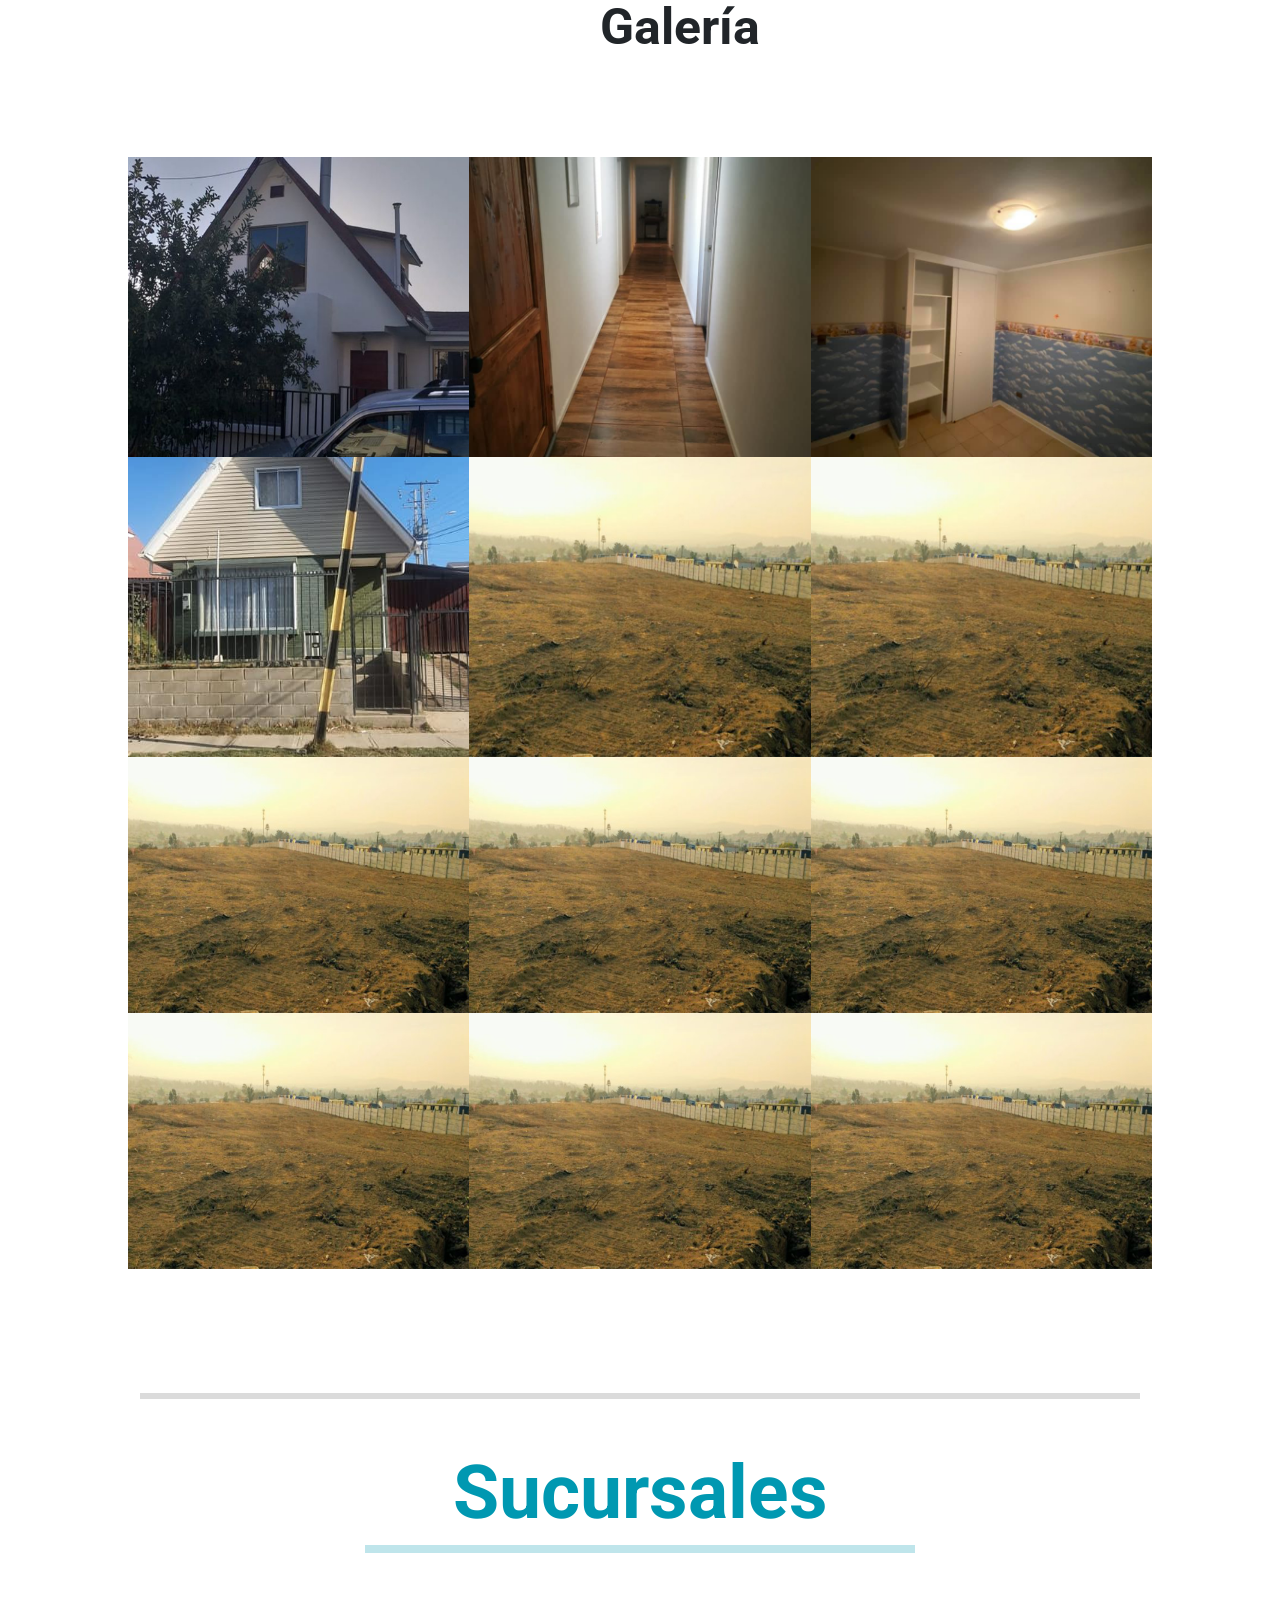
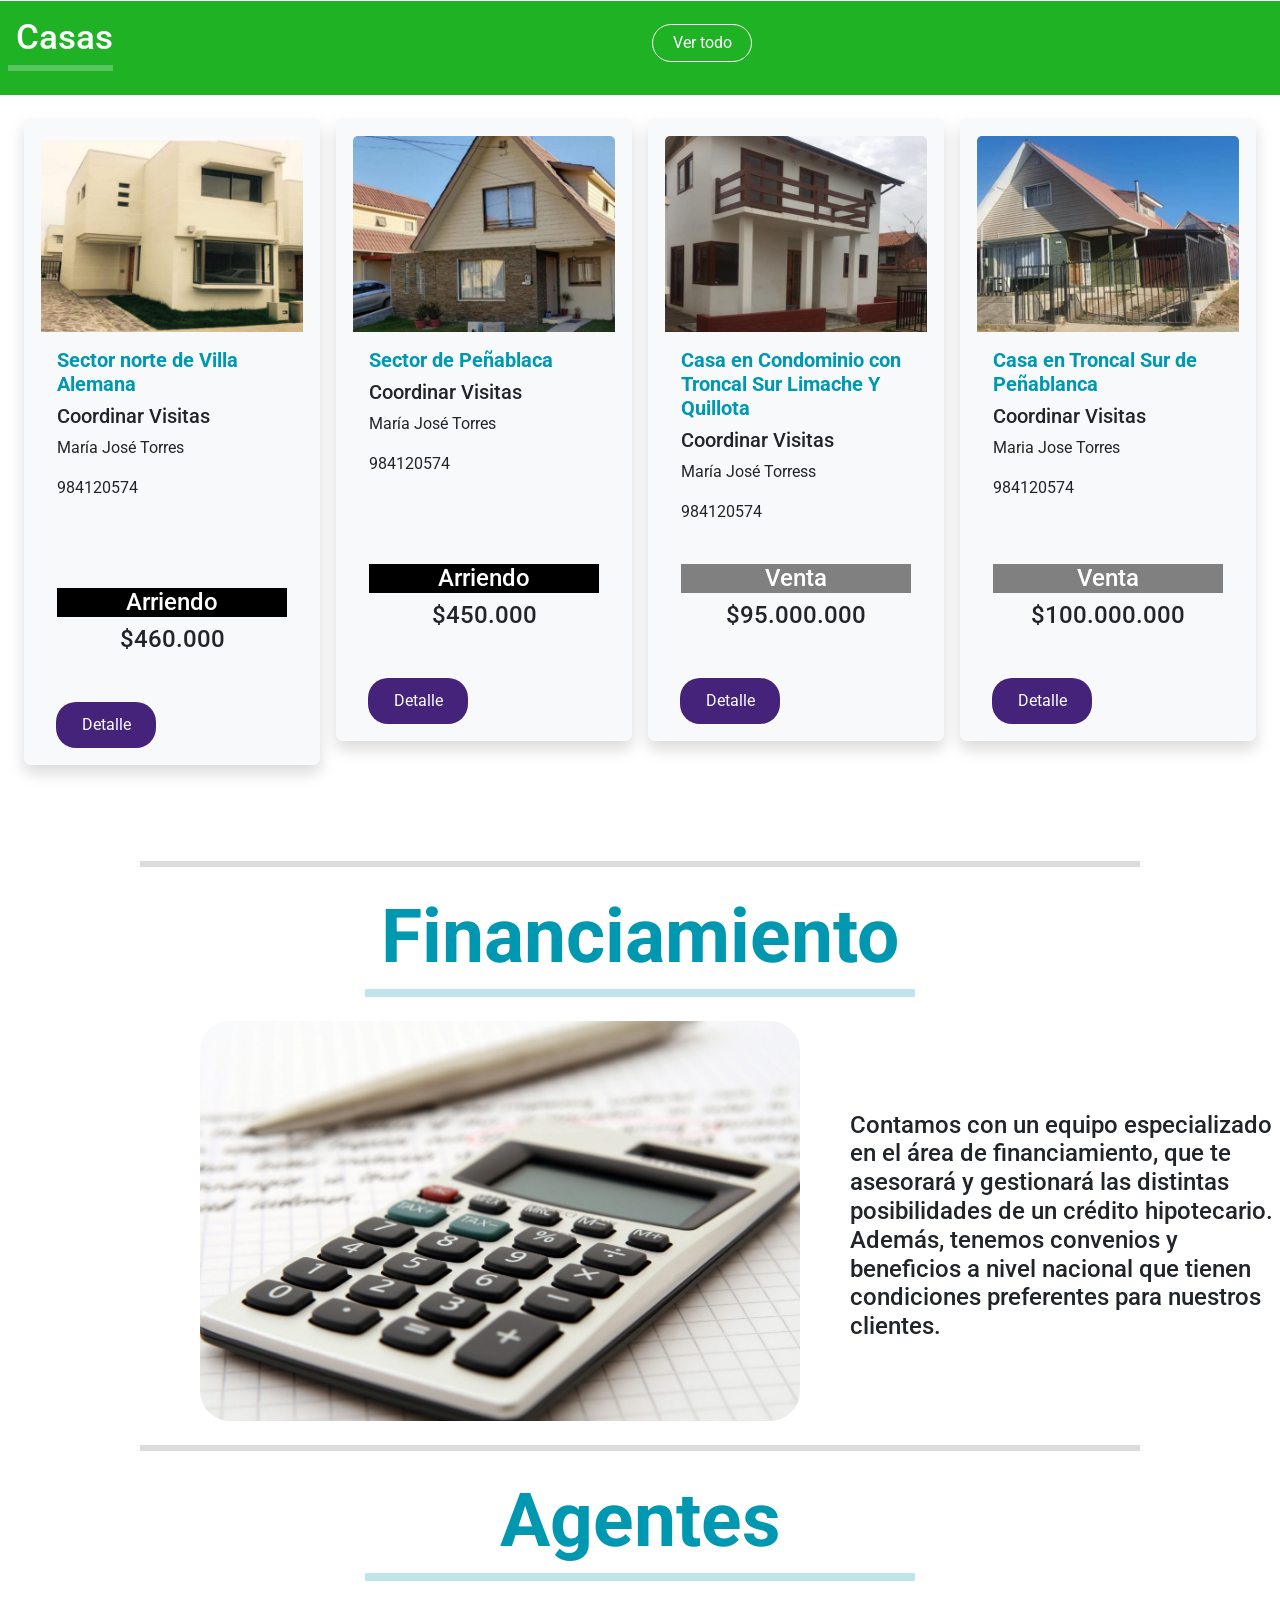
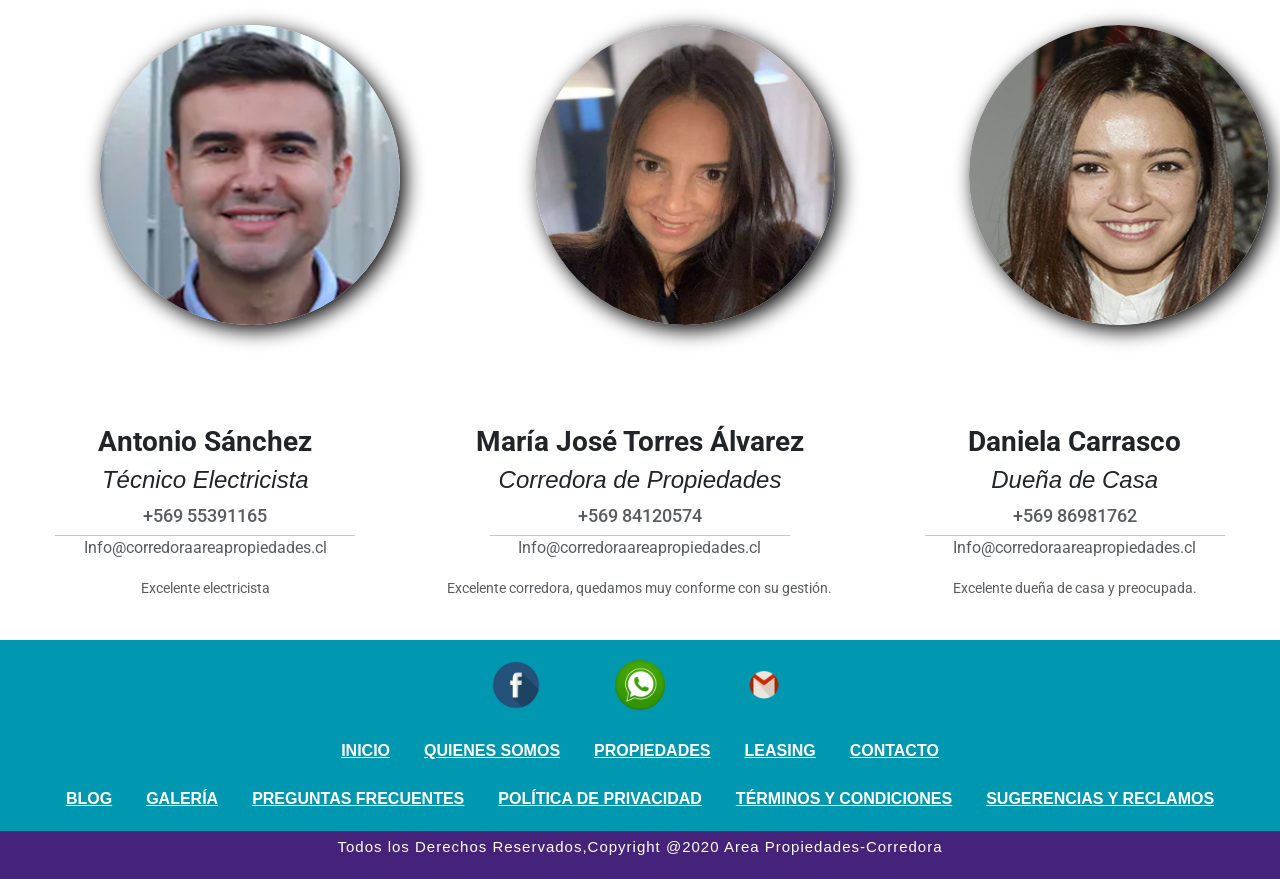
==== commit 6c82ae72: "Agregando imagenes de leasing" ====
--- a/EvaluacionFinal/index.html
+++ b/EvaluacionFinal/index.html
@@ -122,9 +122,6 @@
     </div>
   </div>
 
-<br>
-
-
 <br><br>
 
 <h3  style="font-size: 75px; font-weight: bold; color: #0098B1;" class="text-center">Nuestros Servicios Inmobiliarios</h3>
--- a/EvaluacionFinal/css/style.css
+++ b/EvaluacionFinal/css/style.css
@@ -169,6 +169,35 @@
   transition: 0.5s;
 }
 
+/*galeria interno*/
+
+.galeria-container{
+  box-sizing: border-box;
+  width: 80%;
+  margin: 100px auto;
+  
+  display: grid;
+  grid-template-columns: repeat(3, 1fr);
+  grid-template-rows: repeat(2,100px);
+}
+
+.galeria-container .galeria-card{
+  overflow:hidden;
+}
+
+.galeria-container .galeria-card a{
+  width: 100%;
+  height: 60%;
+  overflow: hidden;
+}
+
+.galeria-container .galeria-card a > img{
+  width: 100%;
+  height: 100%;
+  object-fit: cover;
+  transition: 0.5s;
+}
+
 /*redes sociales para footer*/
 .footer-main-div{
   width: 100%;
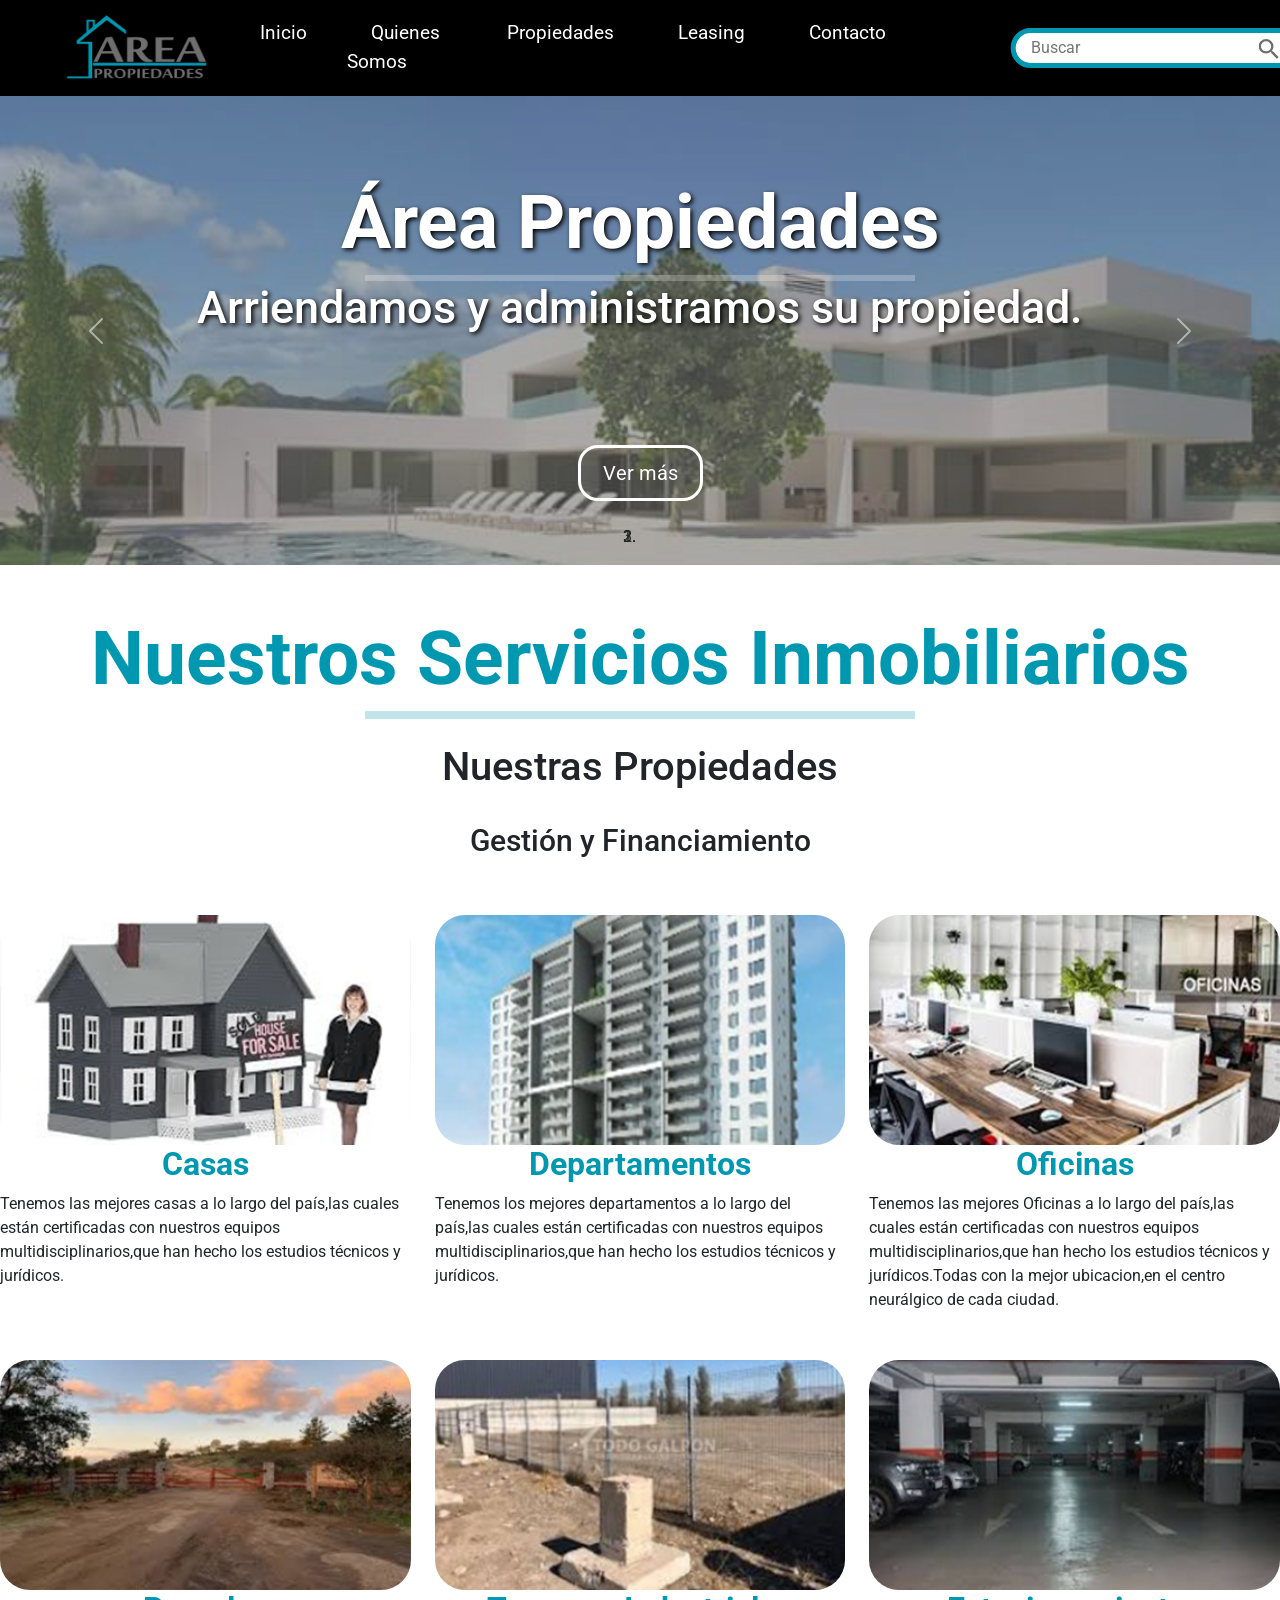
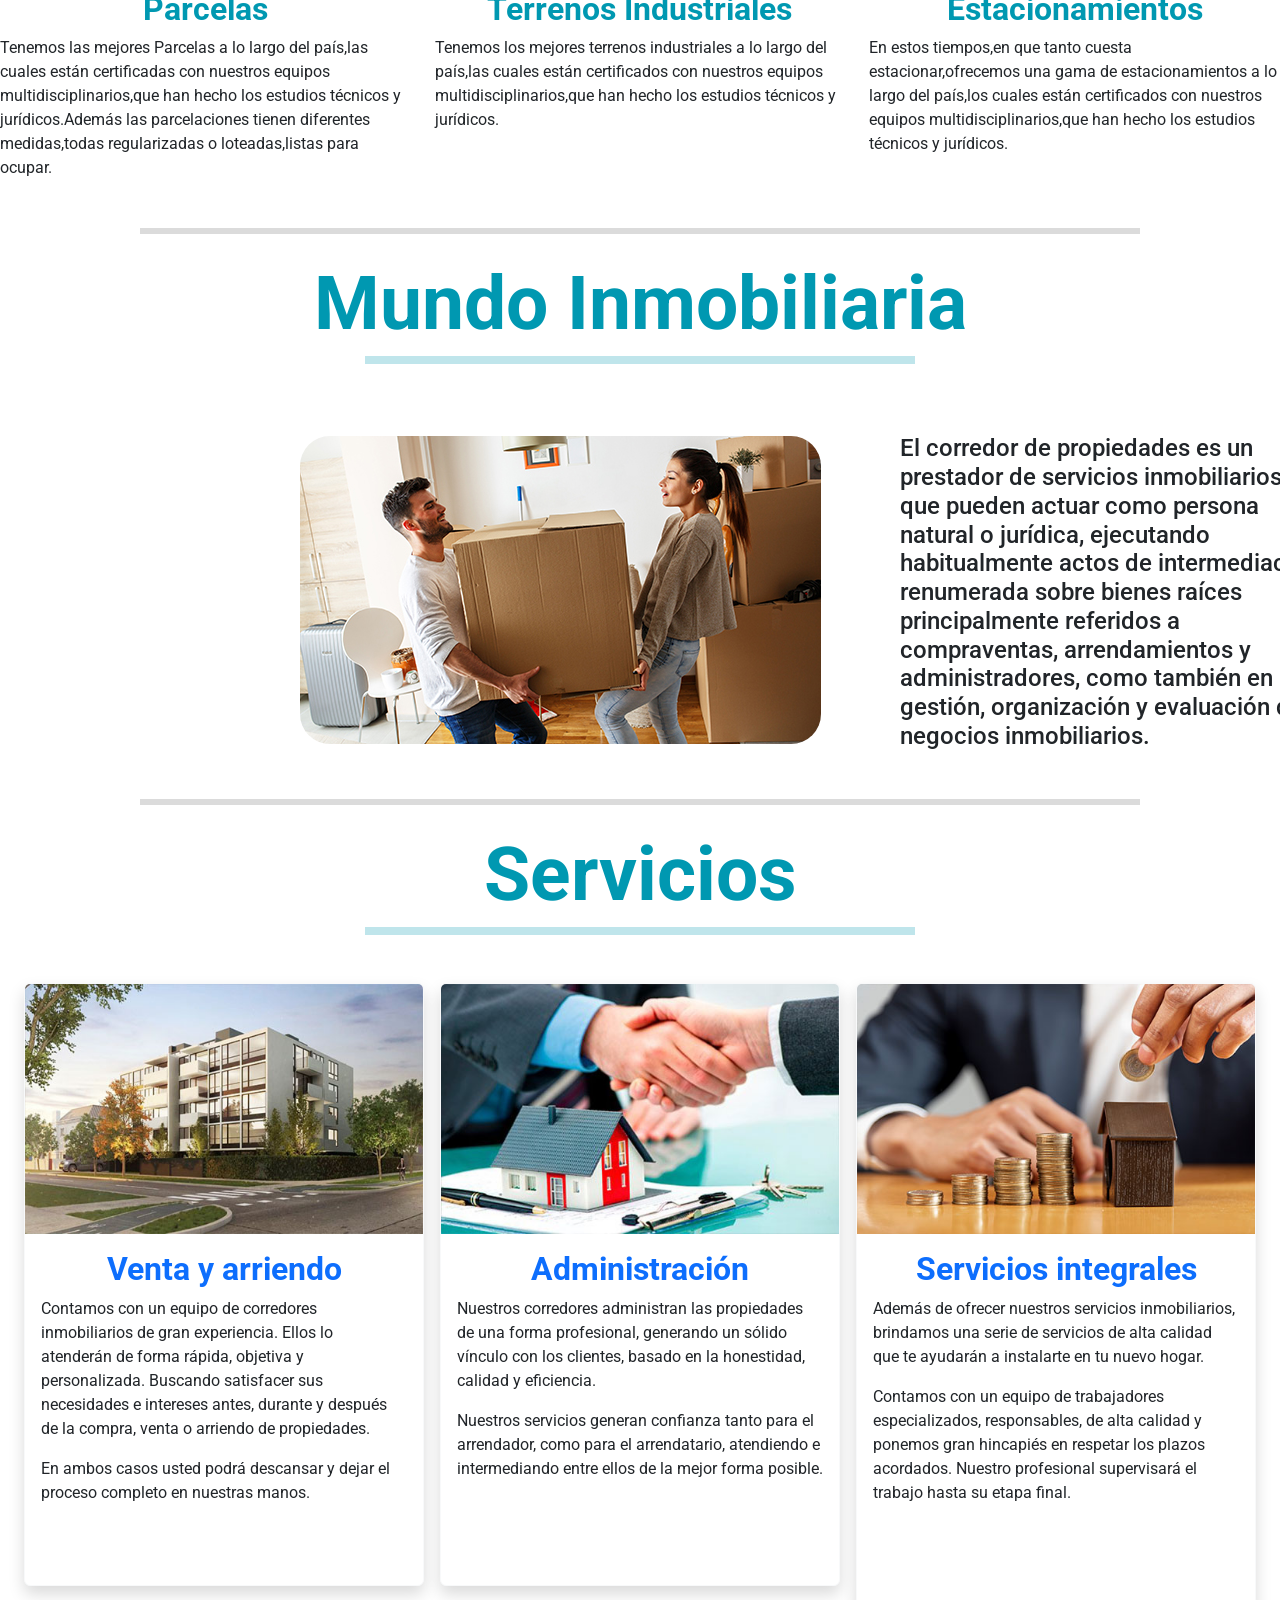
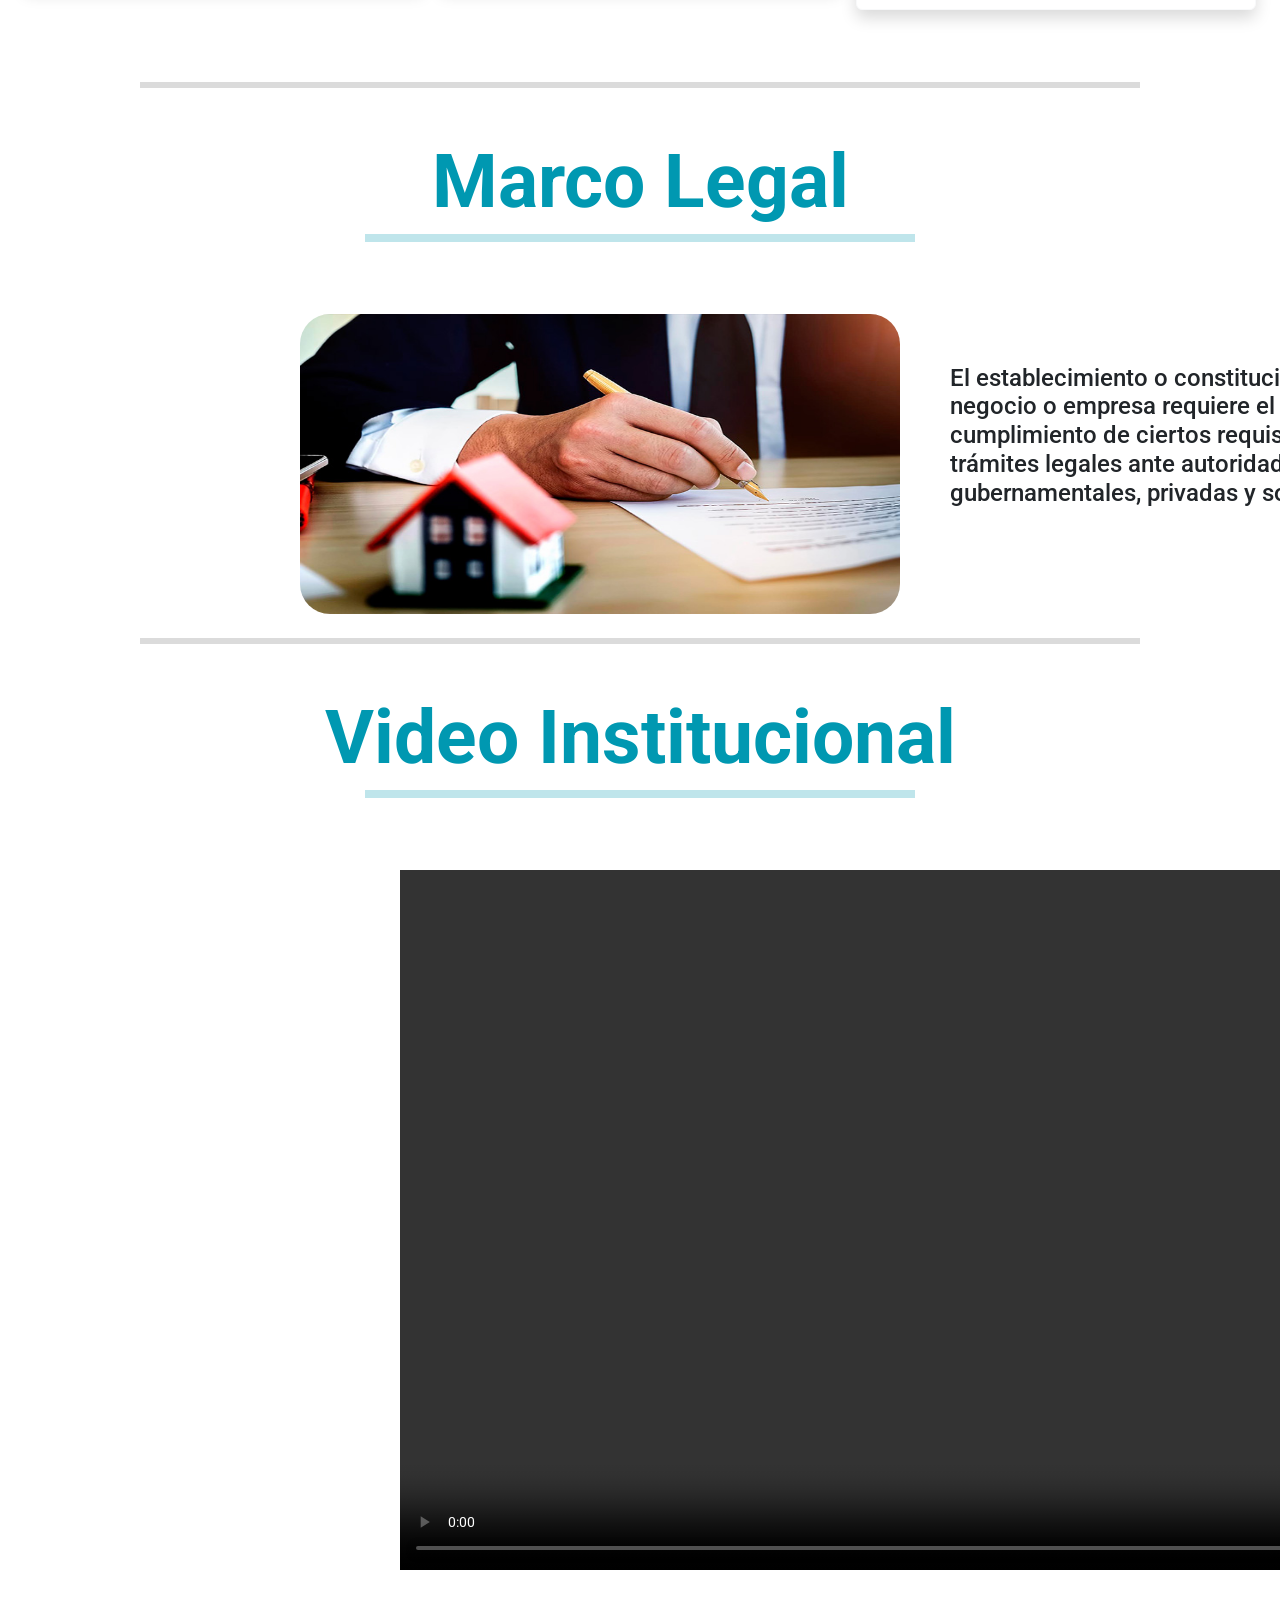
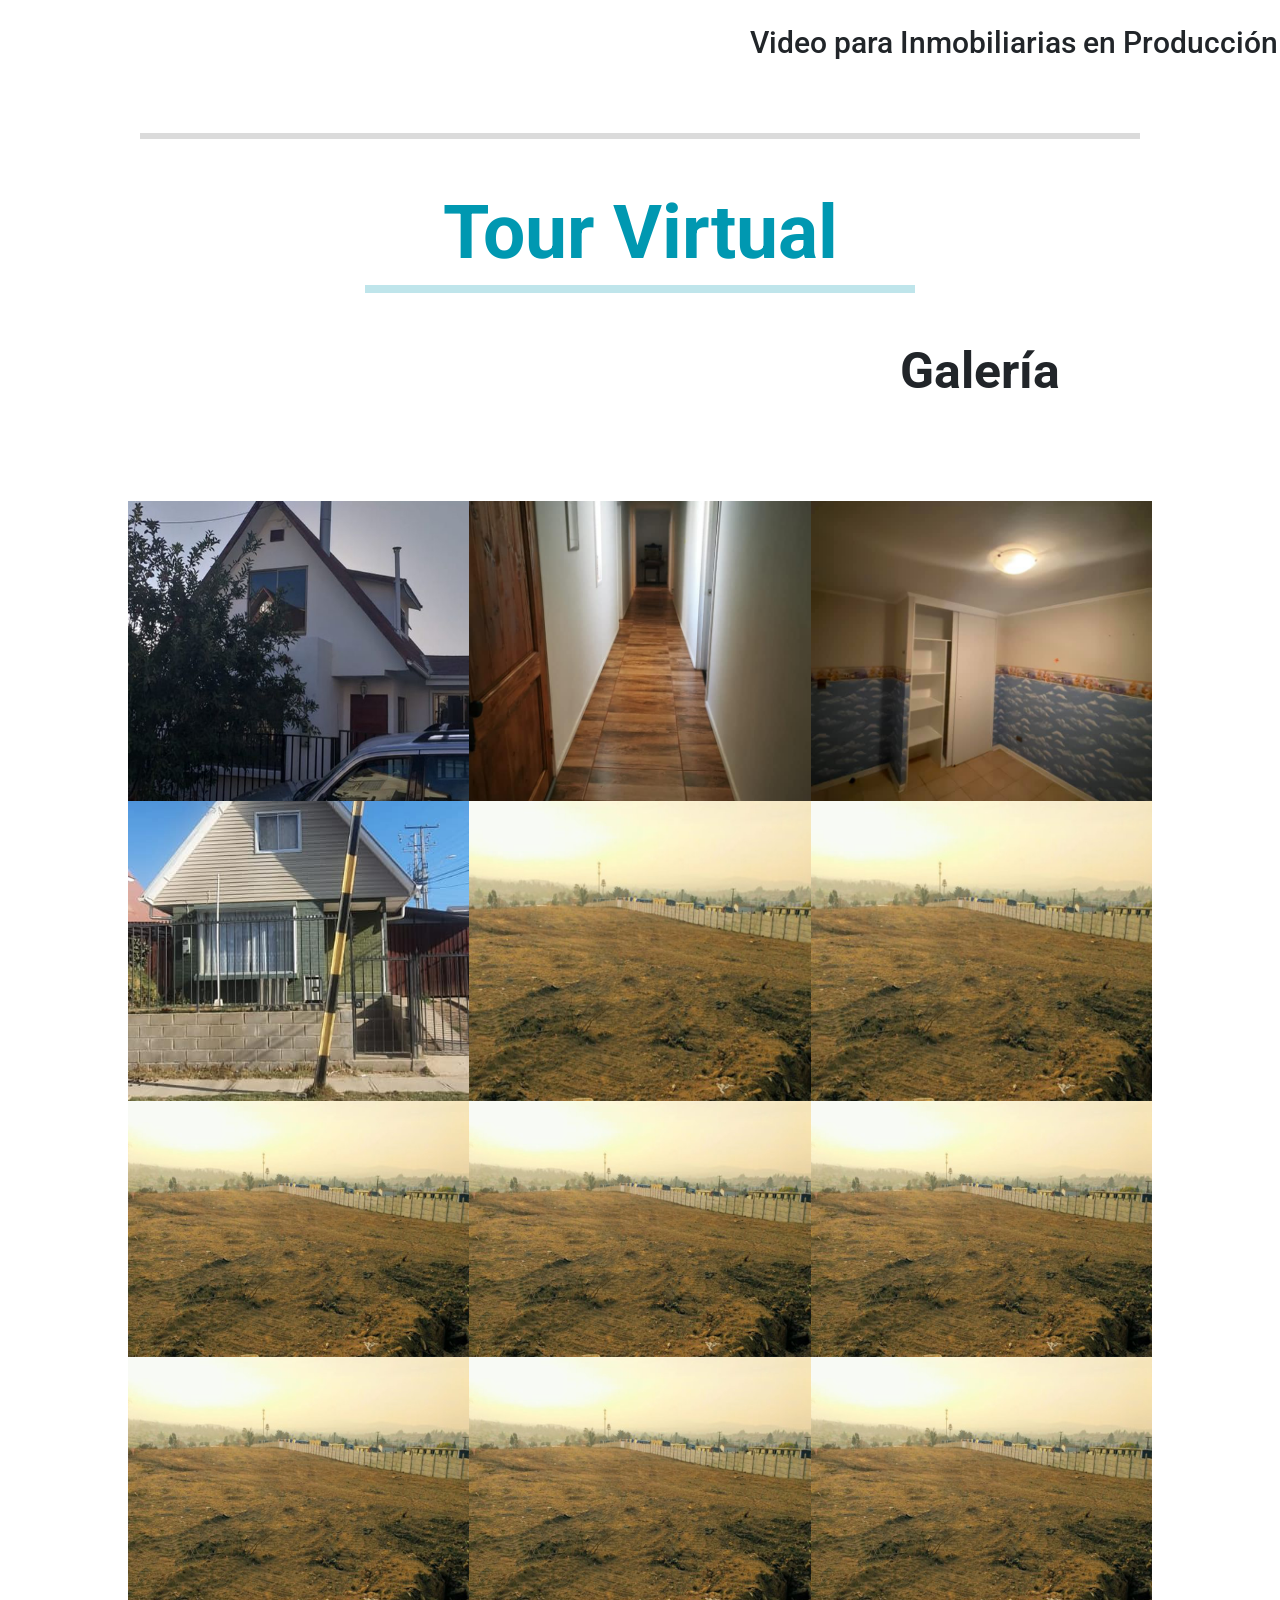
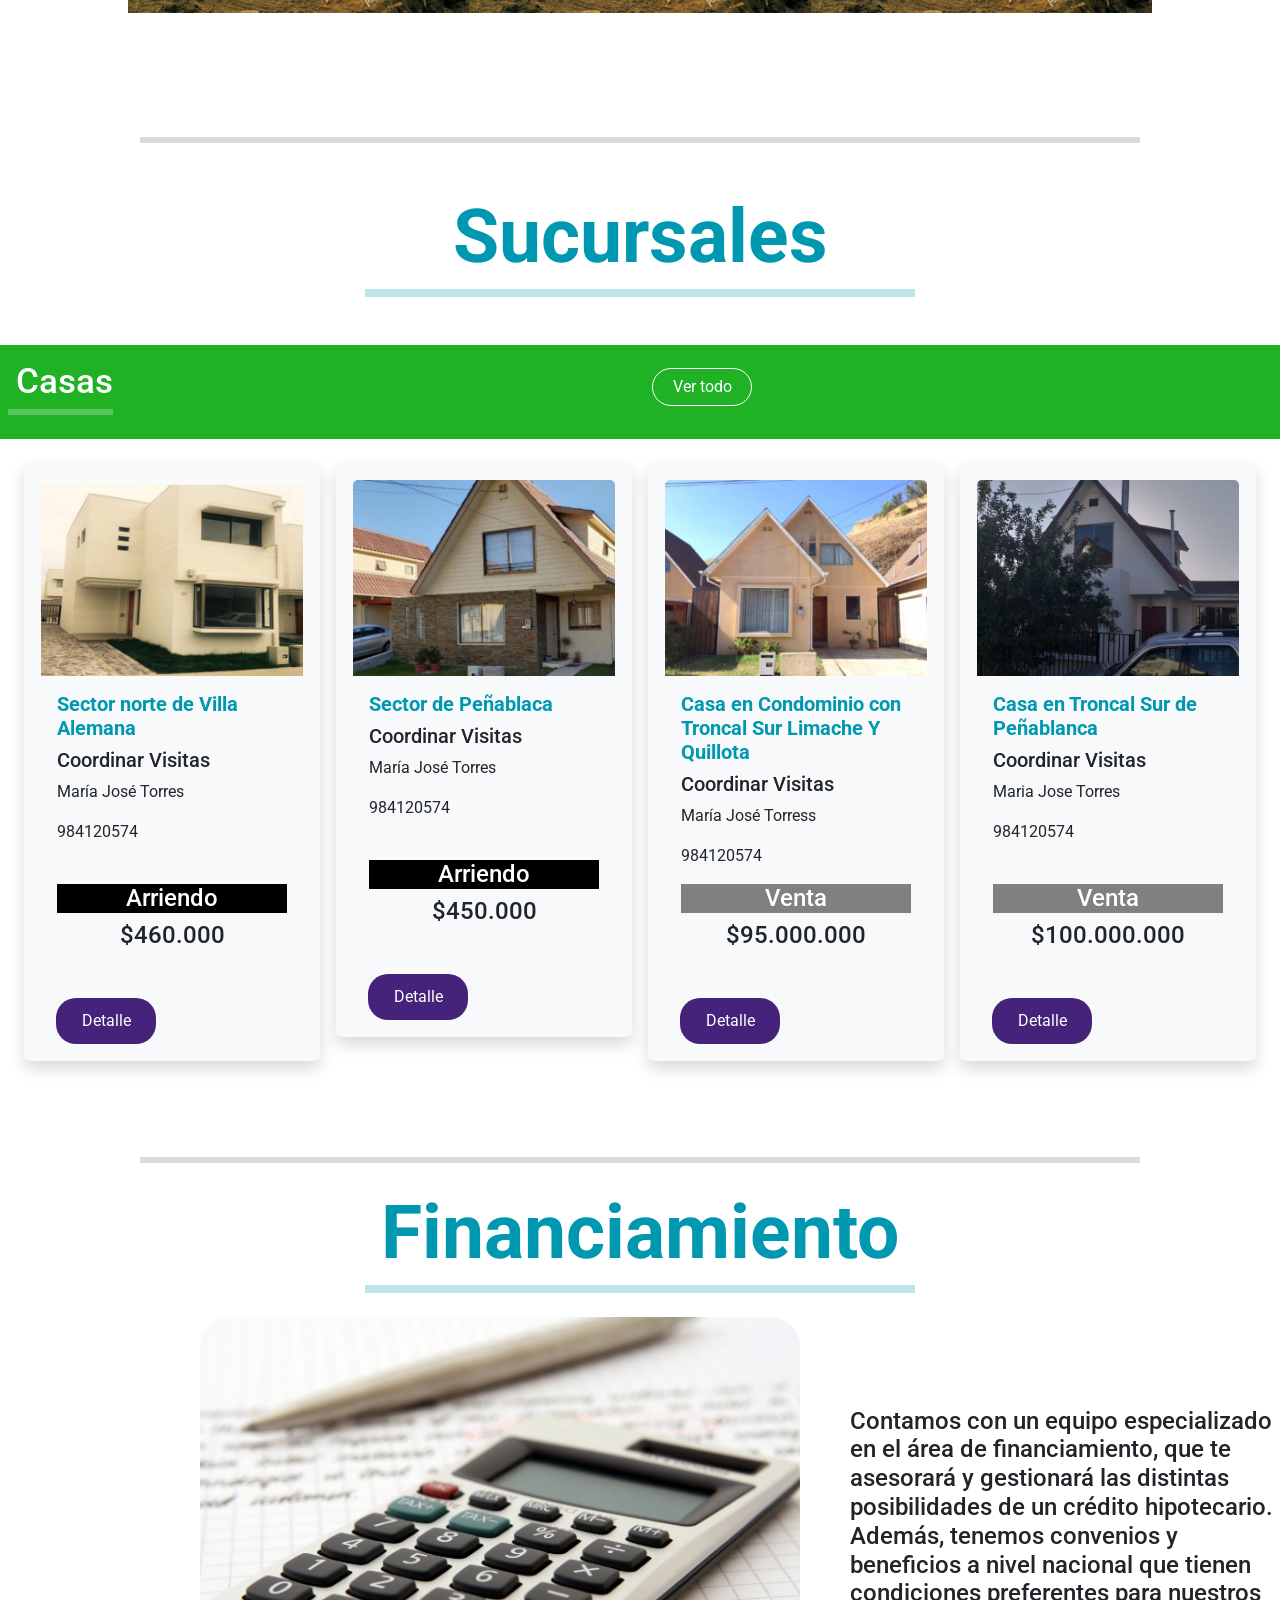
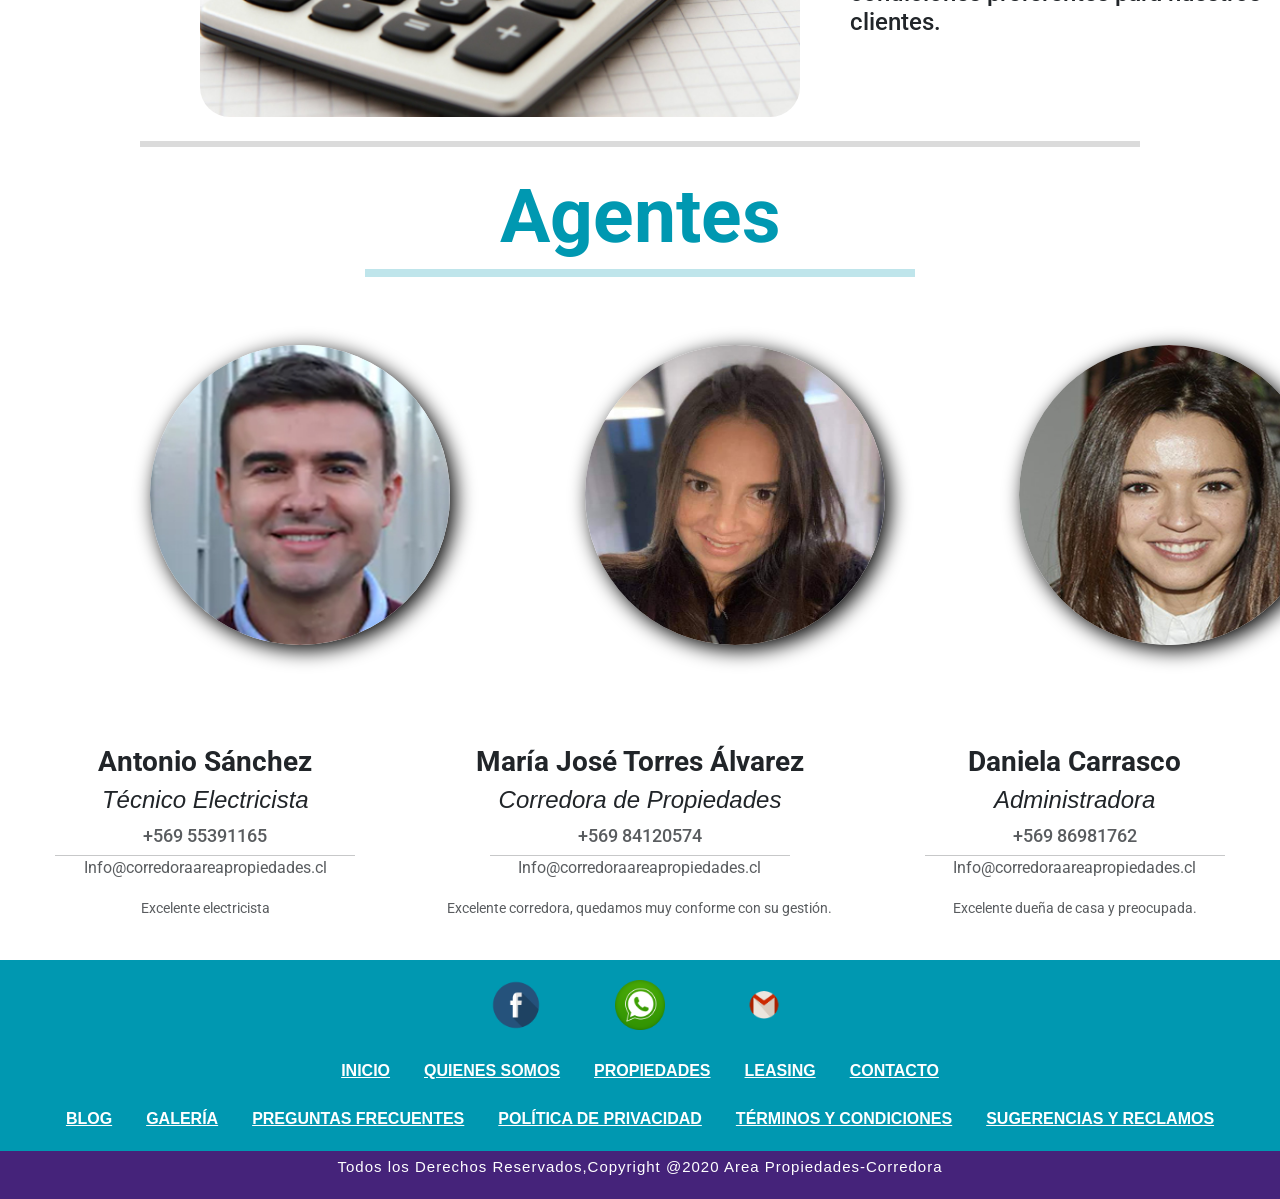
==== commit b6690007: "Proyecto Final" ====
--- a/EvaluacionFinal/index.html
+++ b/EvaluacionFinal/index.html
@@ -213,9 +213,10 @@
 <h3  style="font-size: 75px; font-weight: bold; color: #0098B1;" class="text-center">Mundo Inmobiliaria</h3>
 
 <hr style="width: 550px; margin: auto; border: 4px solid #0098B1;">
-<br>
-
-<div class="col-lg-6" style="max-width: 1000px; margin-left: 200px; ">
+
+<br><br><br>
+
+<div class="col-lg-6" style="max-width: 1000px; margin-left: 300px;">
   <div class="row g-0">
     <div class="col-lg-4">
       <img src="img/011.jpg" alt="..." style="border-radius: 30px 30px 30px 30px;">
@@ -275,11 +276,14 @@
         <p class="card-text text-left">Además de ofrecer nuestros servicios inmobiliarios, brindamos una serie de servicios de alta calidad que te ayudarán a instalarte en tu nuevo hogar. </p>
           <p class="card-text text-left"> Contamos con un equipo de trabajadores especializados, responsables, de alta calidad y ponemos gran hincapiés en respetar los plazos acordados.
           Nuestro profesional supervisará el trabajo hasta su etapa final.
-         </p><br><br>
-    </div>
-  </div>
-</div>
-</div>
+         </p>
+         
+         <br><br><br>
+
+         </div>
+       </div>
+     </div>
+  </div>
 </div>
 
 <br>
@@ -292,9 +296,9 @@
 
 <hr style="width: 550px; margin: auto; border: 4px solid #0098B1;">
 
-<br>
-
-<div class="col-lg-6" style="max-width: 1000px; margin-left: 200px;">
+<br><br><br>
+
+<div class="col-lg-6" style="max-width: 1000px; margin-left: 300px;">
   <div class="row g-0">
     <div class="col-lg-4">
       <img src="img/015.jpg" alt="..." style="border-radius: 30px 30px 30px 30px; height: 300px; width: 600px;">
@@ -321,16 +325,16 @@
 
 <hr style="width: 550px; margin: auto; border: 4px solid #0098B1;">
 
-<br><br>
-
-<div class="contenedor" style="margin-left: 250px;">
-  <video  width= "1000" height="500" controls>
+<br><br><br>
+
+<div class="contenedor" style="margin-left: 400px;">
+  <video  width= "1100" height="700" controls>
   <source src="img/016.mp4" type="video/mp4"></source>
 </video>
 
 <br><br><br>
 
-<h5 style="margin-left: 225px; font-size: 30px;">Video para Inmobiliarias en Producción</h5>
+<h5 style="margin-left: 350px; font-size: 30px;">Video para Inmobiliarias en Producción</h5>
 
 </div>
 
@@ -350,7 +354,7 @@
 
 <br><br>
 
-<h5 style="font-size: 50px; font-weight: bold; margin-left: 600px;">Galería</h5>
+<h5 style="font-size: 50px; font-weight: bold; margin-left: 900px;">Galería</h5>
 
 <div class="gallery-container">
   <div class="gallery-card">
@@ -438,10 +442,14 @@
         <h5 class="card-text">Coordinar Visitas</h5>
         <p class="card-text">María José Torres</p>
         <p class=" ">984120574</p>
-                        <br><br><br>
+
+                        <br>
+
         <h4 class="card-text text-center text-white" style="background-color: black;">Arriendo</h4>
         <h4 class="card-text text-center">$460.000</h4>
+
         <br>
+
       </div>
         <a href="#" class="btn btn-outline text-white" id="detalle" style="background-color:#45237A; border-radius: 20px; padding: 10px; width: 100px; margin-left: 15px;"> Detalle</a>     
     </div>
@@ -457,10 +465,14 @@
         <h5 class="card-text">Coordinar Visitas</h5>
         <p class="card-text">María José Torres</p>
         <p class=" ">984120574</p>
-                        <br><br><br>
+
+                        <br>
+
         <h4 class="card-text text-center text-white" style="background-color: black;">Arriendo</h4>
         <h4 class="card-text text-center">$450.000</h4>
+
         <br>
+
       </div>
       <a href="#" class="btn btn-outline text-white" id="detalle" style="background-color:#45237A; border-radius: 20px; padding: 10px; width: 100px; margin-left: 15px;"> Detalle</a>     
     </div>
@@ -470,13 +482,13 @@
 
   <div class="col">
     <div class="card bg-light shadow p-3 mb-5 border border-light">
-      <img src="img/031.jpg" class="card-img-top" alt="...">
+      <img src="img/059.jpg" class="card-img-top" alt="...">
         <div class="card-body">
           <h4 class="card-text" style="font-size: 20px; font-weight: bold; color: #0098B1;">Casa en Condominio con Troncal Sur Limache Y Quillota</h4>
           <h5 class="card-text">Coordinar Visitas</h5>
           <p class="card-text">María José Torress</p>
           <p class=" ">984120574</p>
-                          <br>
+                          
           <h4 class="card-text text-center text-white" style="background-color: grey;">Venta</h4>
           <h4 class="card-text text-center">$95.000.000</h4>
           <br>
@@ -489,21 +501,26 @@
 
   <div class="col">
     <div class="card bg-light shadow p-3 mb-5 border border-light">
-      <img src="img/032.jpg" class="card-img-top" alt="...">
+      <img src="img/017.jpg" class="card-img-top" alt="...">
       <div class="card-body">
         <h4 class="card-text" style="font-size: 20px; font-weight: bold; color: #0098B1;">Casa en Troncal Sur de Peñablanca</h4>
         <h5 class="card-text">Coordinar Visitas</h5>
         <p class="card-text">Maria Jose Torres</p>
         <p class=" ">984120574</p>
-                        <br><br>
+
+                        <br>
+
         <h4 class="card-text text-center text-white" style="background-color: grey;">Venta</h4>
         <h4 class="card-text text-center">$100.000.000</h4>
+
          <br>
+
       </div>
         <a href="#" class="btn btn-outline text-white" id="detalle" style="background-color:#45237A; border-radius: 20px; padding: 10px; width: 100px; margin-left: 15px;"> Detalle</a>    
     </div>
   </div>
 </div>
+
 
 <br>
 
@@ -536,48 +553,51 @@
 <hr style="width: 1000px; margin: auto; border: 3px solid #707070;">
 
 <br>
+
 <h3  style="font-size: 75px; font-weight: bold; color: #0098B1;" class="text-center">Agentes</h3>
 
 <hr style="width: 550px; margin: auto; border: 4px solid #0098B1;">
 
-<br>
-<section class="cont">
-  <div class="row">
-    <div class="col-lg-4" >
-      <img src="img/034.jpg" class="img-4" alt="..." style="margin-left: 100px;" >
-      <div class="col-sm-12 mx-auto">
-        <h3 class="text-center"><b>Antonio Sánchez </b></h3>
-          <h4 class="text-center"><cite>Técnico Electricista</cite></h4>
-          <h5 class="text-center"><small class="text-muted">+569 55391165</small></h5>
-        <hr style="width:300px; margin: auto;">
-          <p class="text-center text-muted">Info@corredoraareapropiedades.cl</p>
-          <p class="text-center"><small class="text-muted">Excelente electricista</small></p>
-        </div>
-    </div>
-    <div class="col-lg-4">
-      <img src="img/035.jpg" class="img-4" alt="..." style="margin-left: 100px;">
-      <div class="col-sm-12 mx-auto">
-        <h3 class="text-center"><b>María José Torres Álvarez</b></h3>
-          <h4 class="text-center"><cite>Corredora de Propiedades</cite></h4>
-          <h5 class="text-center"><small class="text-muted">+569 84120574</small></h5>
-        <hr style="width:300px; margin: auto;">
-          <p class="text-center text-muted">Info@corredoraareapropiedades.cl</p>
-          <p class="text-center"><small class="text-muted">Excelente corredora, quedamos muy conforme con su gestión.</small></p>
-        </div>
-    </div>
-    <div class="col-lg-4">
-      <img src="img/036.jpg" class="img-4" alt="..." style="margin-left: 100px;">
-      <div class="col-sm-12 mx-auto">
-        <h3 class="text-center"><b>Daniela Carrasco</b></h3>
-          <h4 class="text-center"><cite>Dueña de Casa</cite></h4>
-          <h5 class="text-center"><small class="text-muted">+569 86981762</small></h5>
-        <hr  style="width:300px; margin: auto;">
-          <p class="text-center text-muted">Info@corredoraareapropiedades.cl</p>
-          <p class="text-center"><small class="text-muted">Excelente dueña de casa y preocupada.</small></p>
-        </div>
-    </div>
-  </div>
-</section>
+
+<br><br>
+
+  <section class="cont">
+    <div class="row">
+      <div class="col-lg-4" >
+        <img src="img/034.jpg" class="img-4" alt="..."  >
+        <div class="col-sm-12 mx-auto">
+          <h3 class="text-center"><b>Antonio Sánchez </b></h3>
+            <h4 class="text-center"><cite>Técnico Electricista</cite></h4>
+            <h5 class="text-center"><small class="text-muted">+569 55391165</small></h5>
+          <hr style="width:300px; margin: auto;">
+            <p class="text-center text-muted">Info@corredoraareapropiedades.cl</p>
+            <p class="text-center"><small class="text-muted">Excelente electricista</small></p>
+          </div>
+      </div>
+      <div class="col-lg-4">
+        <img src="img/035.jpg" class="img-4" alt="..." >
+        <div class="col-sm-12 mx-auto">
+          <h3 class="text-center"><b>María José Torres Álvarez</b></h3>
+            <h4 class="text-center"><cite>Corredora de Propiedades</cite></h4>
+            <h5 class="text-center"><small class="text-muted">+569 84120574</small></h5>
+          <hr style="width:300px; margin: auto;">
+            <p class="text-center text-muted">Info@corredoraareapropiedades.cl</p>
+            <p class="text-center"><small class="text-muted">Excelente corredora, quedamos muy conforme con su gestión.</small></p>
+          </div>
+      </div>
+      <div class="col-lg-4">
+        <img src="img/036.jpg" class="img-4" alt="..." >
+        <div class="col-sm-12 mx-auto">
+          <h3 class="text-center"><b>Daniela Carrasco</b></h3>
+            <h4 class="text-center"><cite>Administradora</cite></h4>
+            <h5 class="text-center"><small class="text-muted">+569 86981762</small></h5>
+          <hr  style="width:300px; margin: auto;">
+            <p class="text-center text-muted">Info@corredoraareapropiedades.cl</p>
+            <p class="text-center"><small class="text-muted">Excelente dueña de casa y preocupada.</small></p>
+          </div>
+      </div>
+    </div>
+  </section>
 
 <br>
 
--- a/EvaluacionFinal/css/style.css
+++ b/EvaluacionFinal/css/style.css
@@ -138,6 +138,7 @@
   margin: 100px 215px;
   margin-top: 20px;
   display: inline;
+  margin-left: 150px;
 }
 
 /*galeria*/
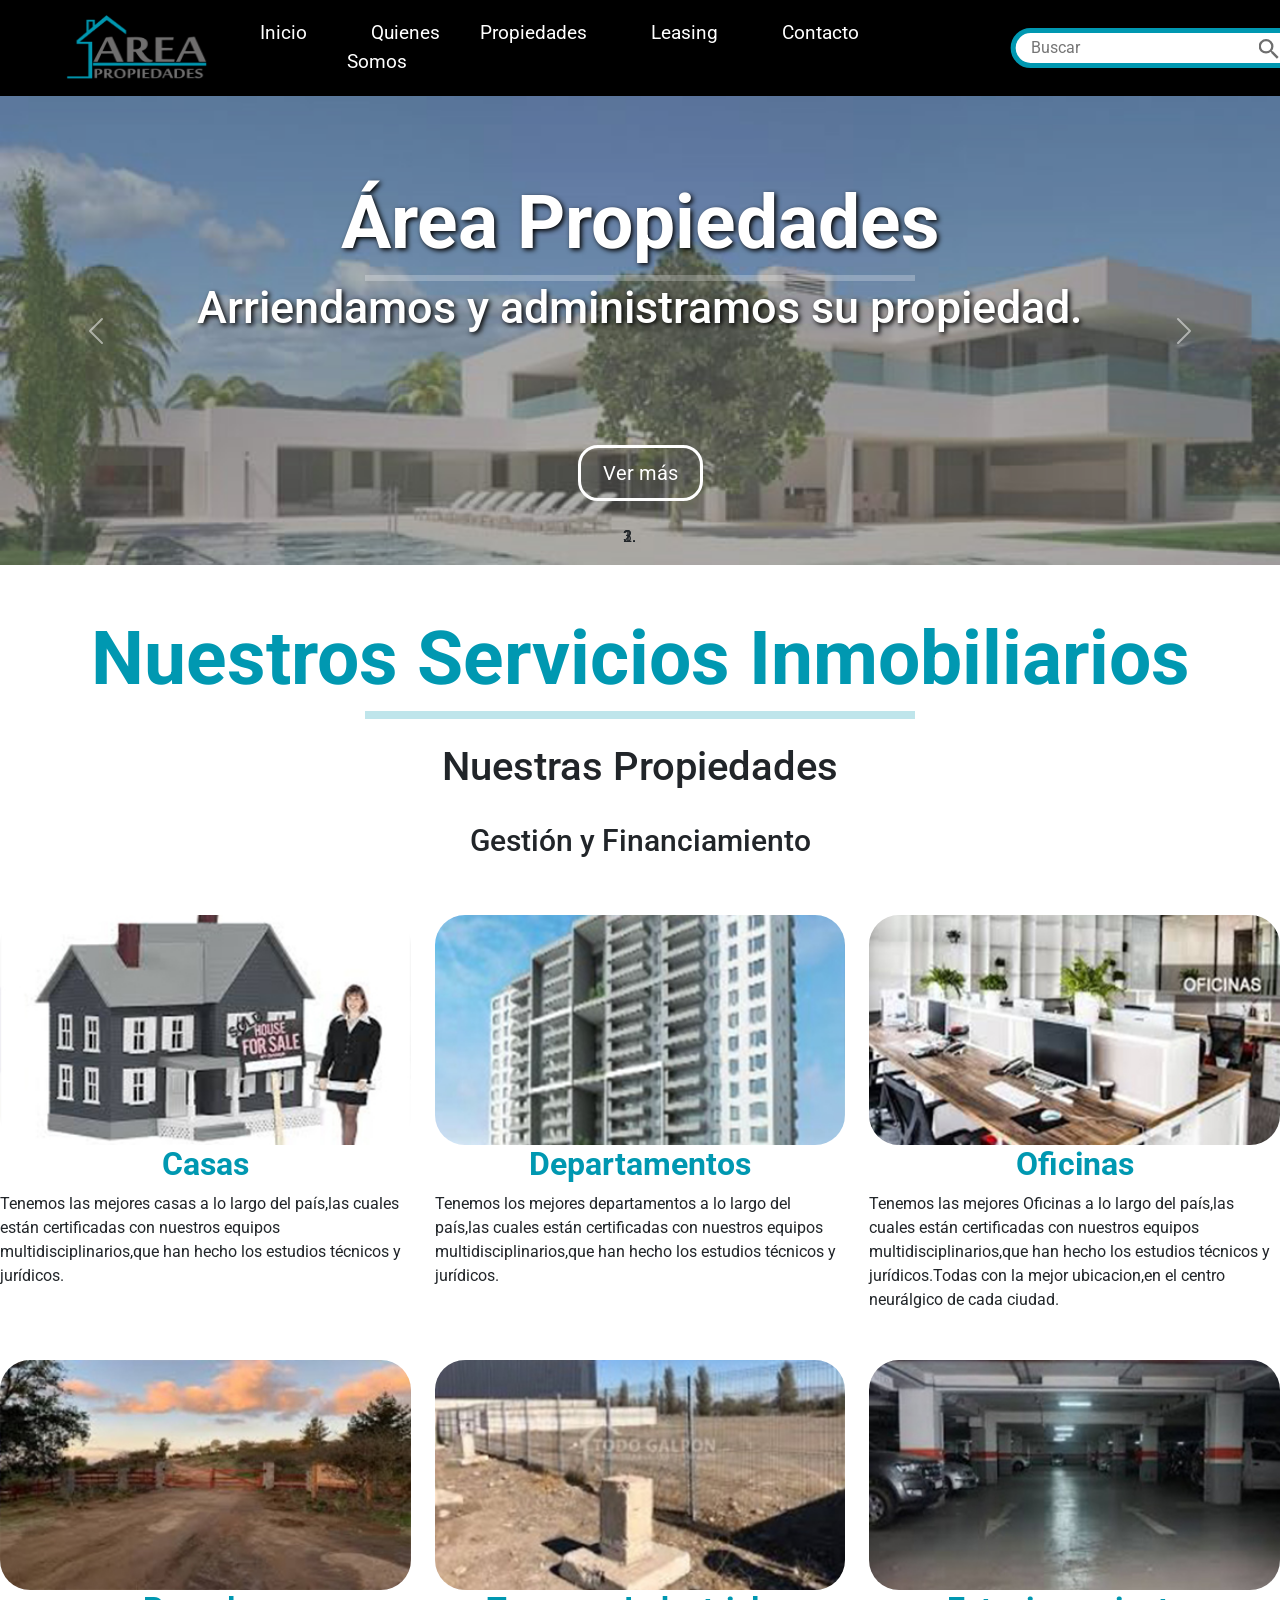
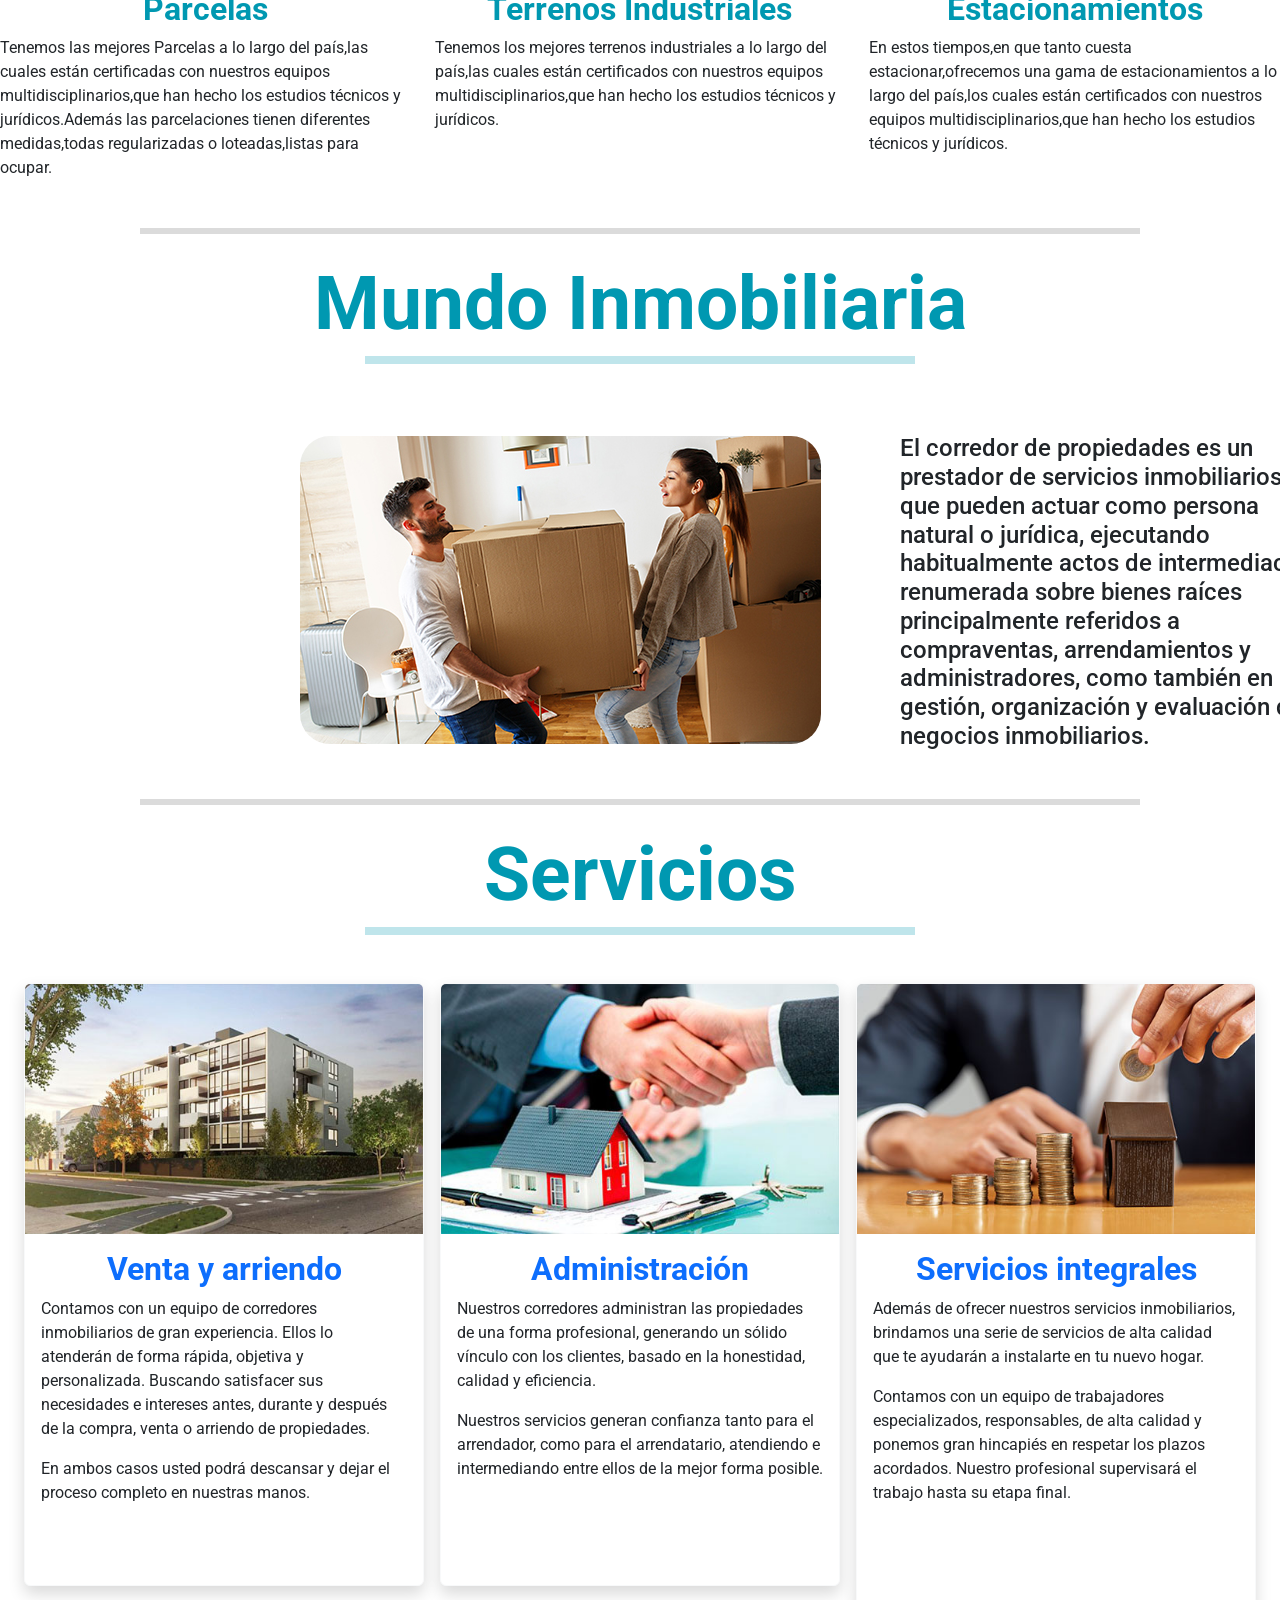
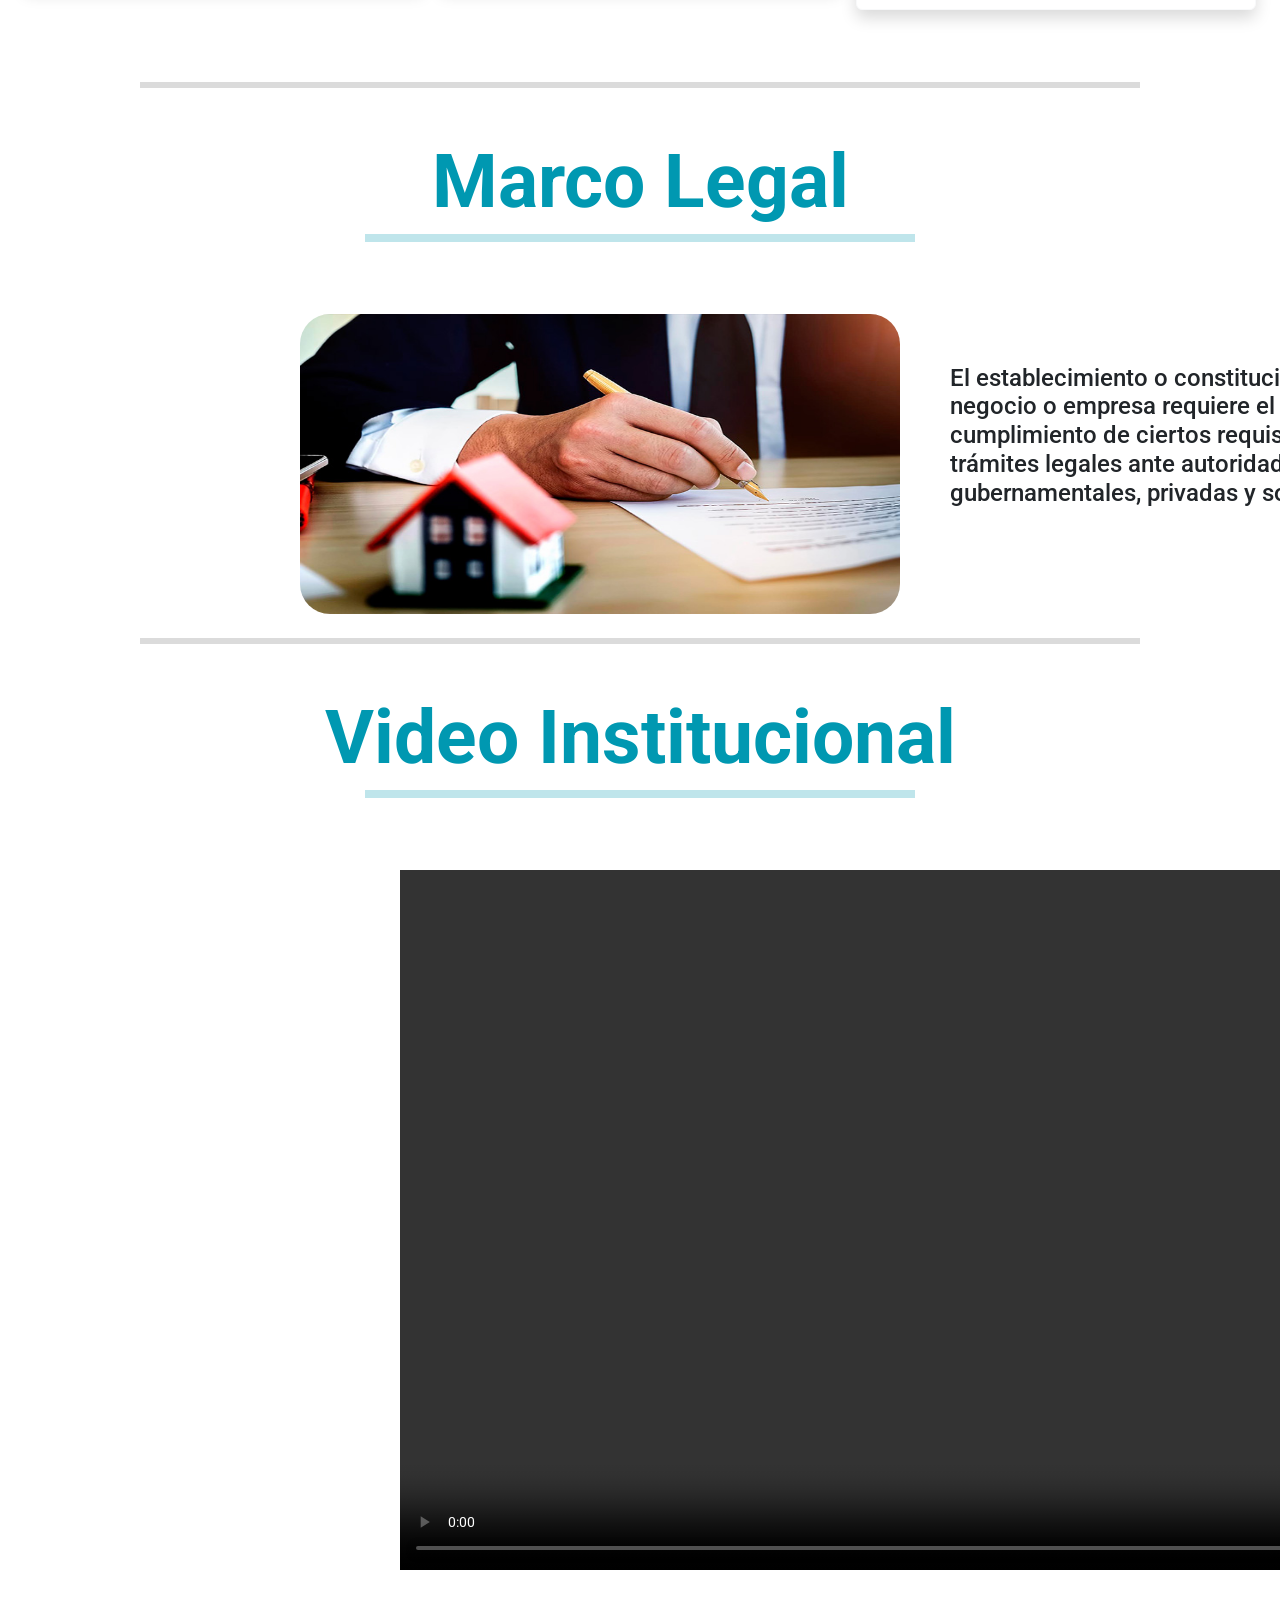
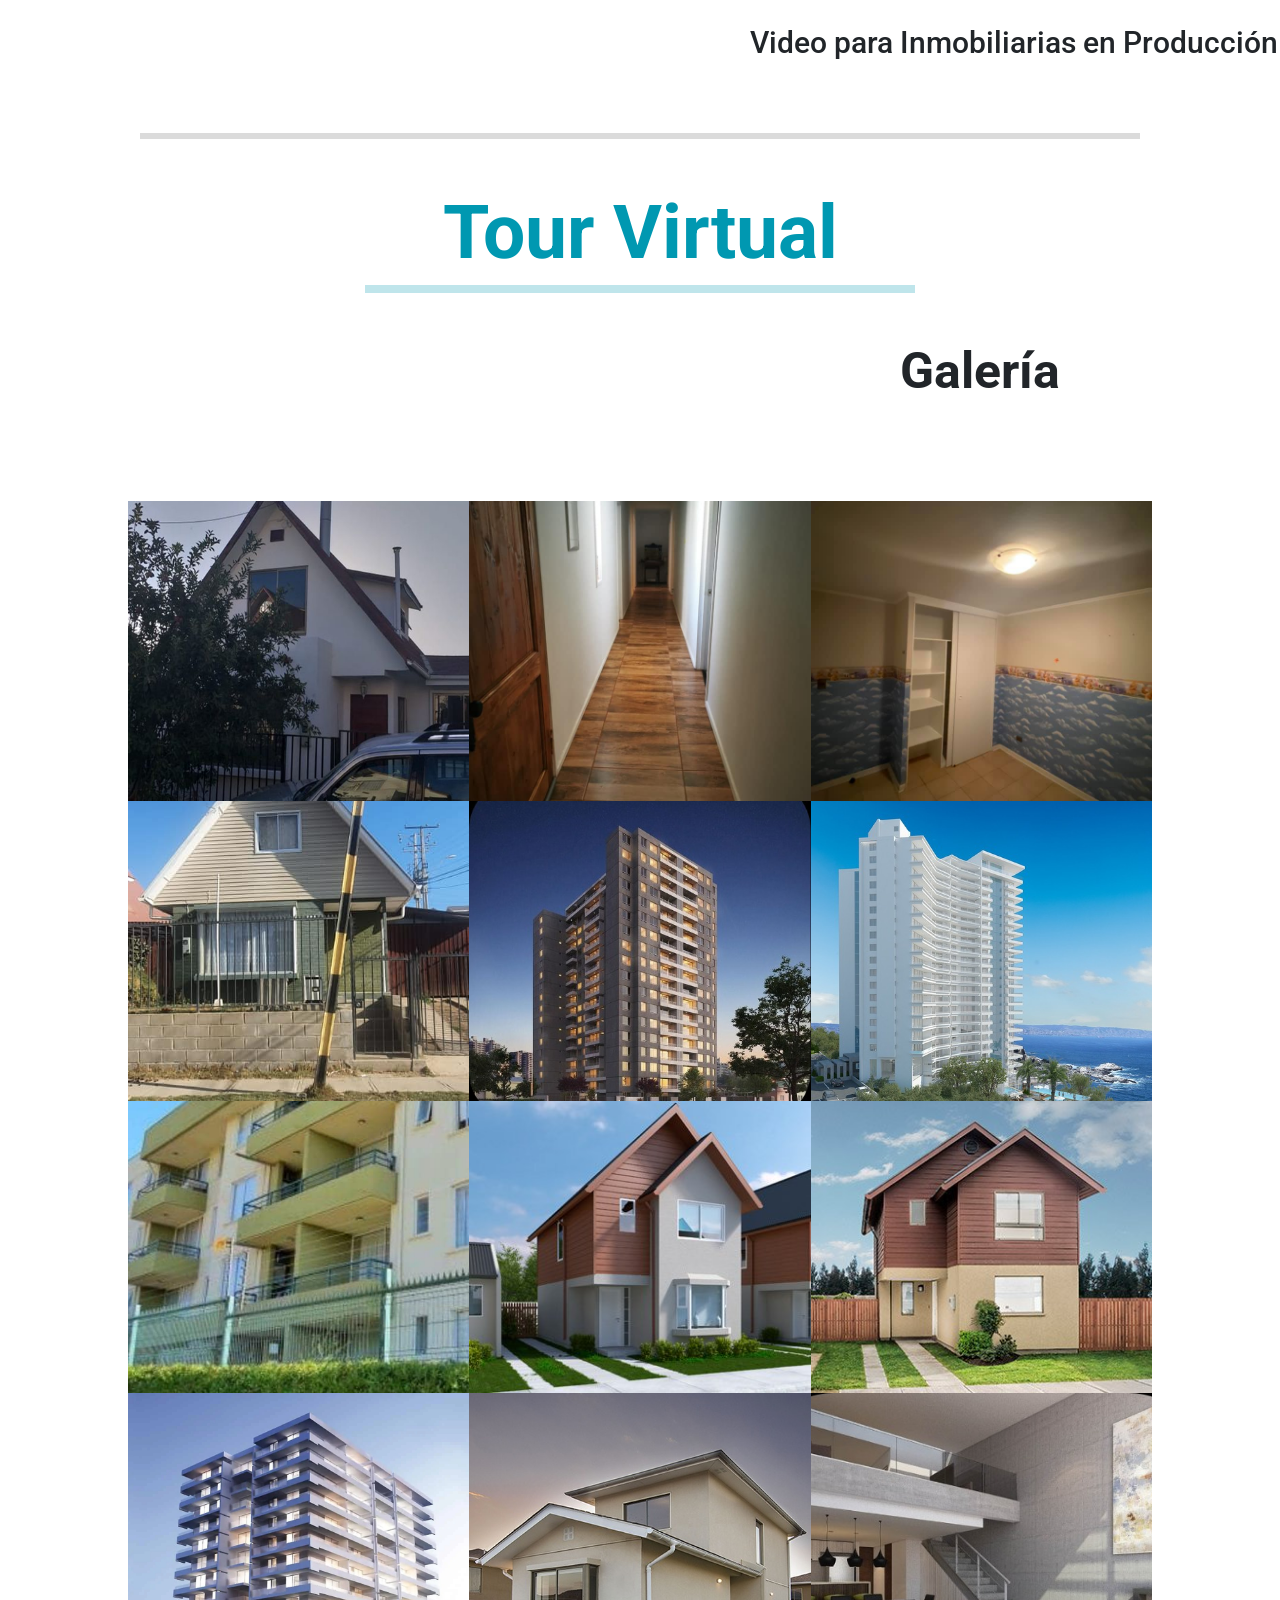
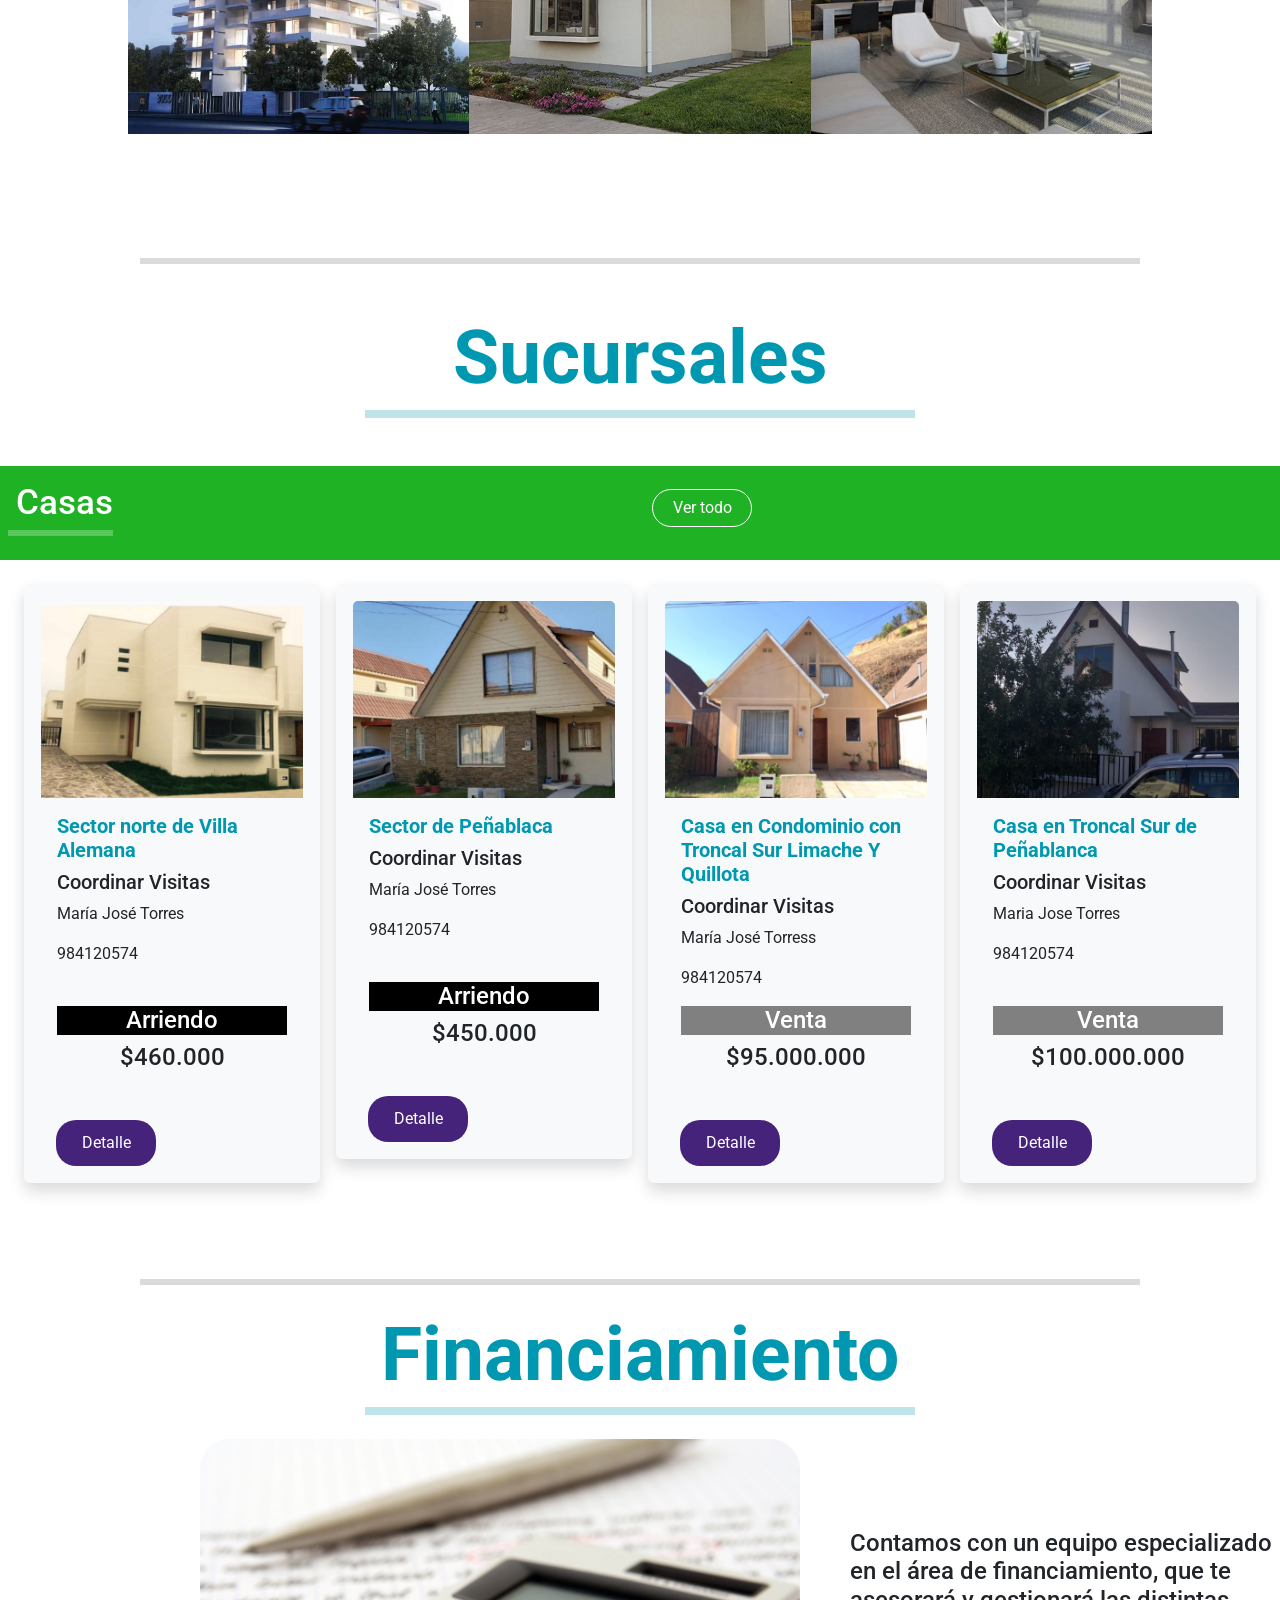
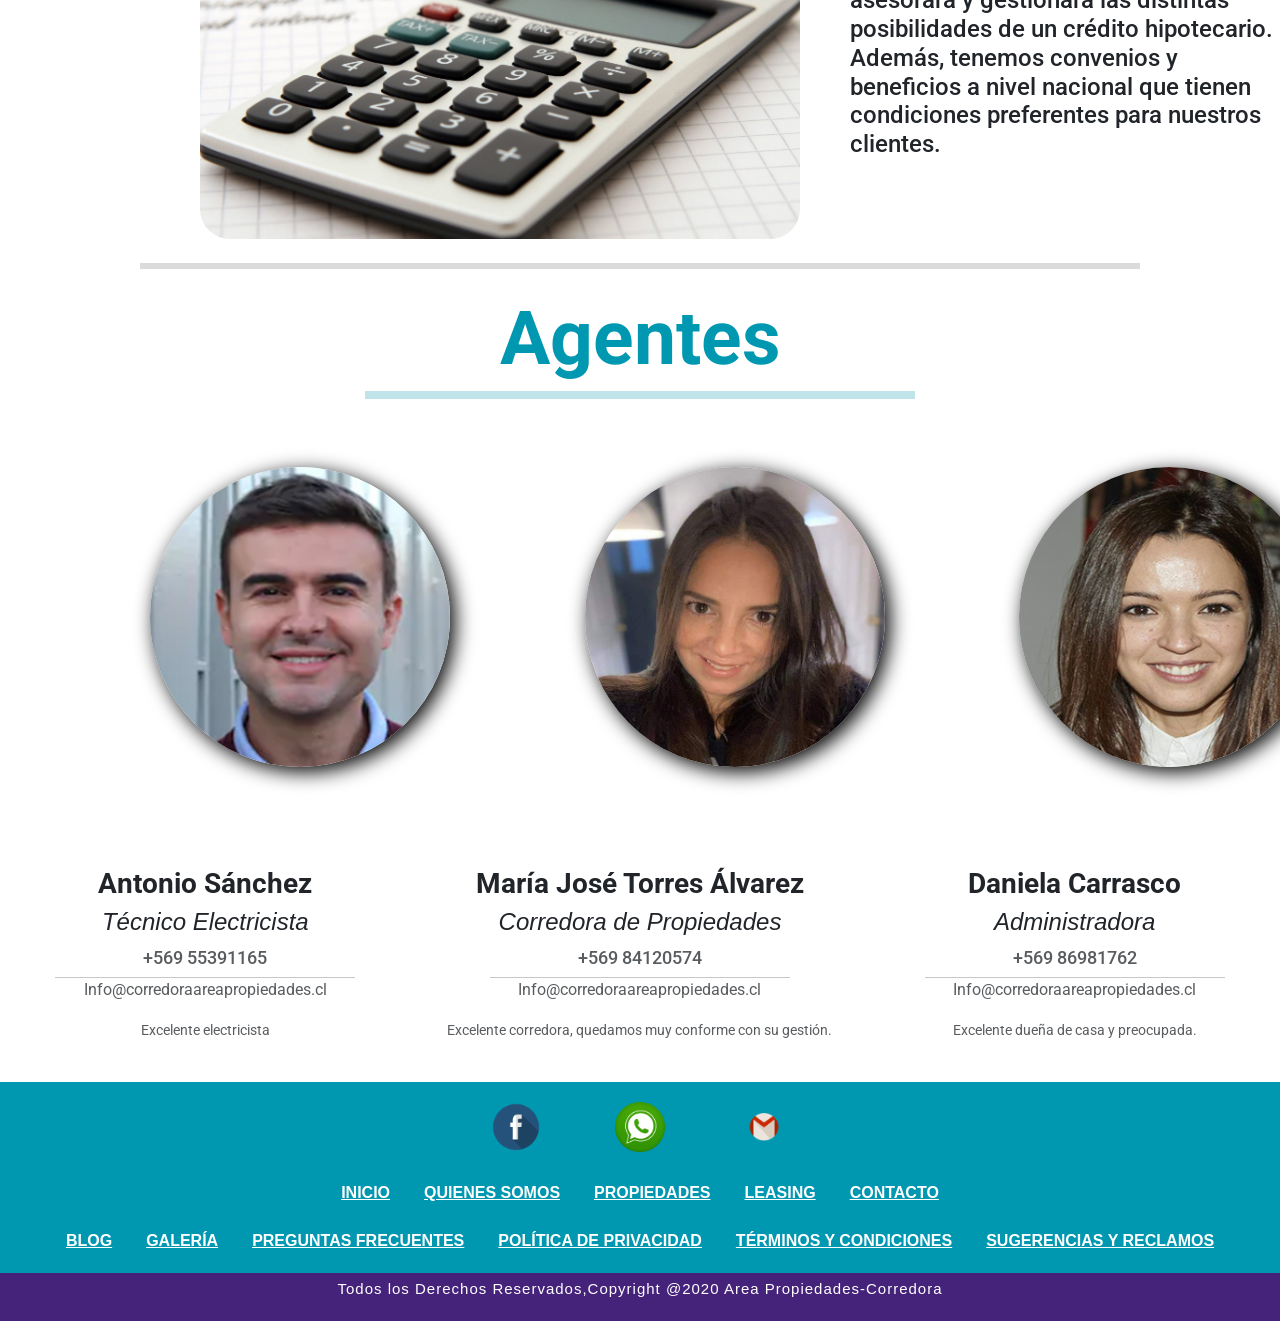
==== commit f0ec692b: "Proyecto Semestral Final" ====
--- a/EvaluacionFinal/index.html
+++ b/EvaluacionFinal/index.html
@@ -24,7 +24,7 @@
             <span class="navbar-toggler-icon"></span>
           </button>
           <div class="collapse navbar-collapse collapse justify-content-center" id="navbarSupportedContent">
-            <ul class="navbar-nav" style="margin-right: 350px">
+            <ul class="navbar-nav" style="margin-right: 500px;">
               <li class="nav-item">
                 <a class="nav-link active" href="index.html"><span class="sr-only">Inicio</span></a>
               </li>
@@ -37,18 +37,20 @@
                   <span class="sr-only">Propiedades</span>
                 </a>
               </li>
+
               <li class="nav-item">
                 <a class="nav-link" href="leasing.html"><span class="sr-only">Leasing</span></a>
               </li>
+
               <li class="nav-item">
                 <a class="nav-link" href="contacto.html"><span class="sr-only">Contacto</span></a>
               </li>
             </ul>
             <div class="buscar">
               <input  type="text" placeholder="Buscar" class="buscar_texto">
-                <a href="">
-                  <img src="img/iconos/001.svg" class="boton" style="margin-left: 25px;" alt="">
-              </a>
+              <a href="">
+                <img src="img/iconos/001.svg" class="boton" style="margin-left: 25px;" alt="">
+            </a>
             </form>
           </div>
         </div>
@@ -374,35 +376,35 @@
   </div>
 
   <div class="gallery-card">
-    <a href="img/g.jpg" data-lightbox="roadstrip"><img src="img/g.jpg" alt="Imagen"></a>
-  </div>
-
-  <div class="gallery-card">
-    <a href="img/g.jpg" data-lightbox="roadstrip"><img src="img/g.jpg" alt="Imagen"></a>
-  </div>
-
-  <div class="gallery-card">
-    <a href="img/g.jpg" data-lightbox="roadstrip"><img src="img/g.jpg" alt="Imagen"></a>
-  </div>
-
-  <div class="gallery-card">
-    <a href="img/g.jpg" data-lightbox="roadstrip"><img src="img/g.jpg" alt="Imagen"></a>
-  </div>
-
-  <div class="gallery-card">
-    <a href="img/g.jpg" data-lightbox="roadstrip"><img src="img/g.jpg" alt="Imagen"></a>
-  </div>
-
-  <div class="gallery-card">
-    <a href="img/g.jpg" data-lightbox="roadstrip"><img src="img/g.jpg" alt="Imagen"></a>
-  </div>
-
-  <div class="gallery-card">
-    <a href="img/g.jpg" data-lightbox="roadstrip"><img src="img/g.jpg" alt="Imagen"></a>
-  </div>
-
-  <div class="gallery-card">
-    <a href="img/g.jpg" data-lightbox="roadstrip"><img src="img/g.jpg" alt="Imagen"></a>
+    <a href="img/021.jpeg" data-lightbox="roadstrip"><img src="img/021.jpeg" alt="Imagen"></a>
+  </div>
+
+  <div class="gallery-card">
+    <a href="img/022.jpeg" data-lightbox="roadstrip"><img src="img/022.jpeg" alt="Imagen"></a>
+  </div>
+
+  <div class="gallery-card">
+    <a href="img/023.jpg" data-lightbox="roadstrip"><img src="img/023.jpg" alt="Imagen"></a>
+  </div>
+
+  <div class="gallery-card">
+    <a href="img/024.jpeg" data-lightbox="roadstrip"><img src="img/024.jpeg" alt="Imagen"></a>
+  </div>
+
+  <div class="gallery-card">
+    <a href="img/025.jpeg" data-lightbox="roadstrip"><img src="img/025.jpeg" alt="Imagen"></a>
+  </div>
+
+  <div class="gallery-card">
+    <a href="img/026.jpeg" data-lightbox="roadstrip"><img src="img/026.jpeg" alt="Imagen"></a>
+  </div>
+
+  <div class="gallery-card">
+    <a href="img/027.jpeg" data-lightbox="roadstrip"><img src="img/027.jpeg" alt="Imagen"></a>
+  </div>
+
+  <div class="gallery-card">
+    <a href="img/028.jpg" data-lightbox="roadstrip"><img src="img/028.jpg" alt="Imagen"></a>
   </div>
 
   </div>
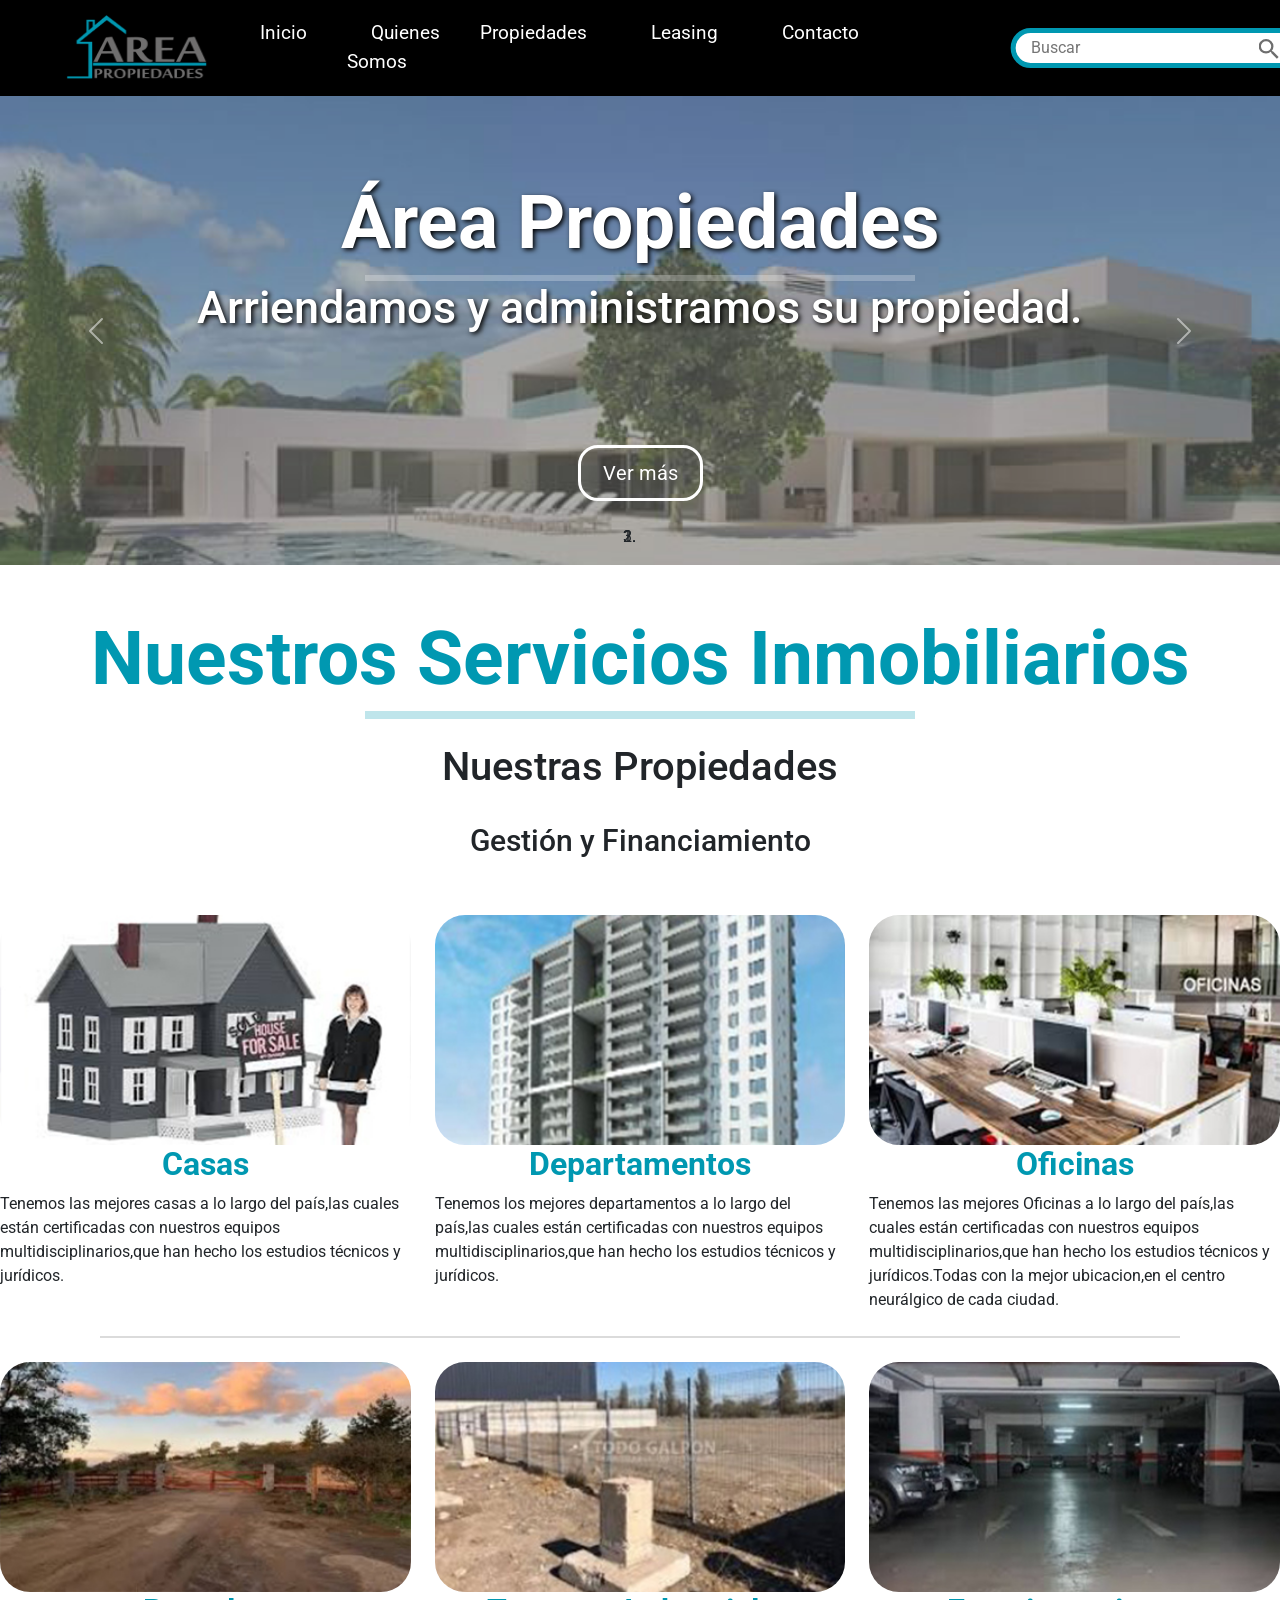
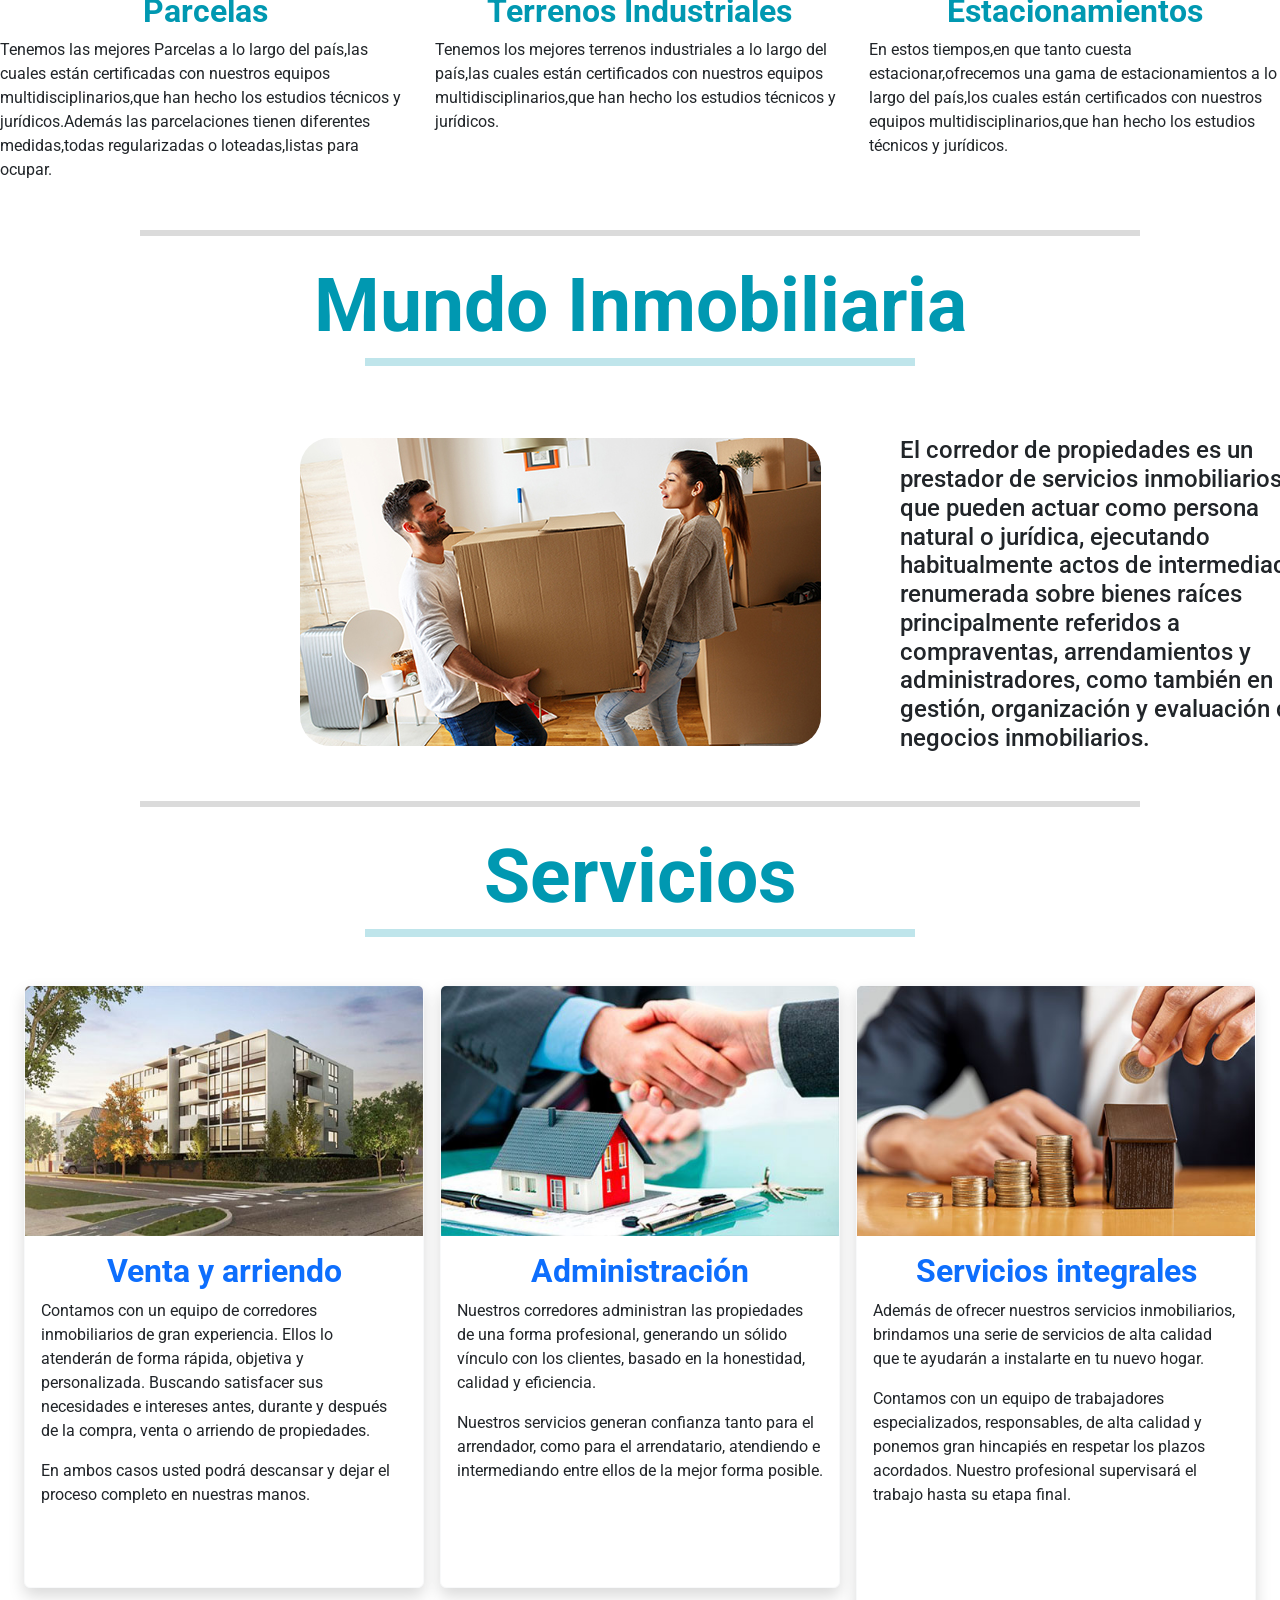
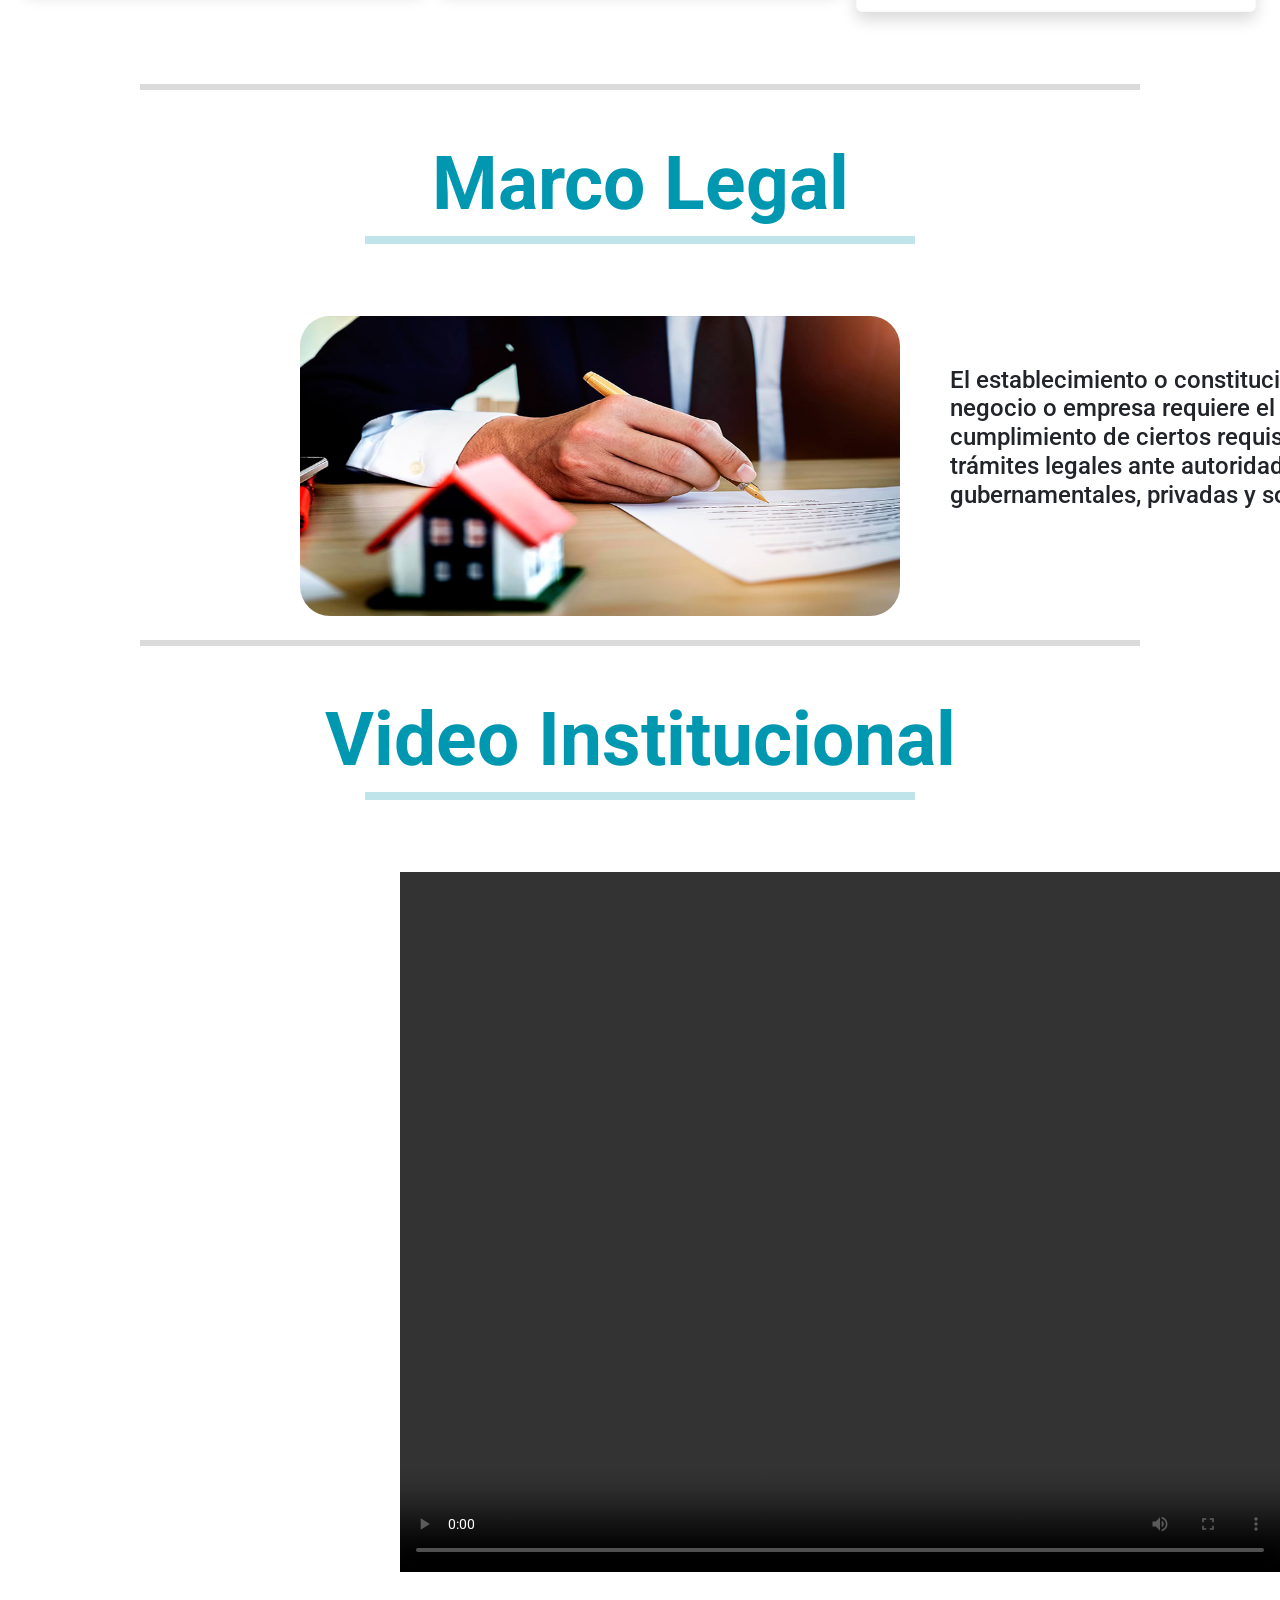
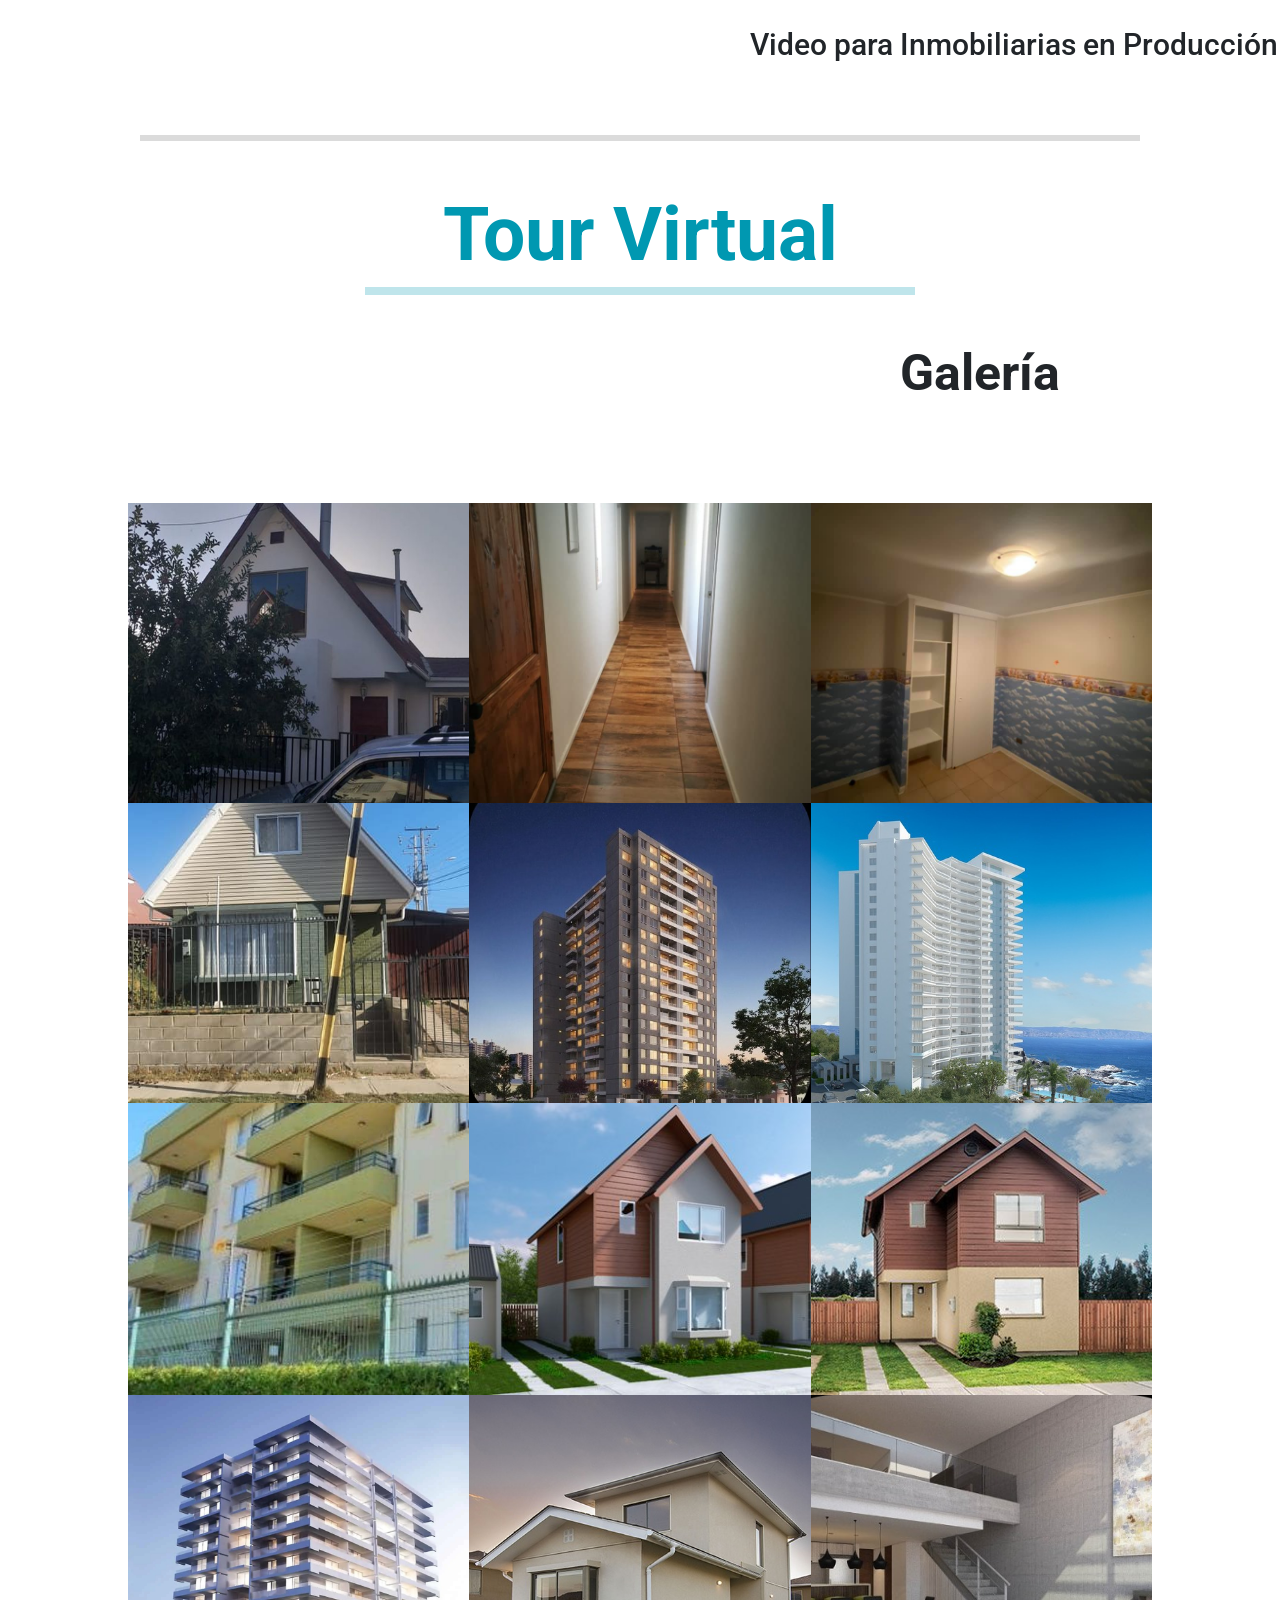
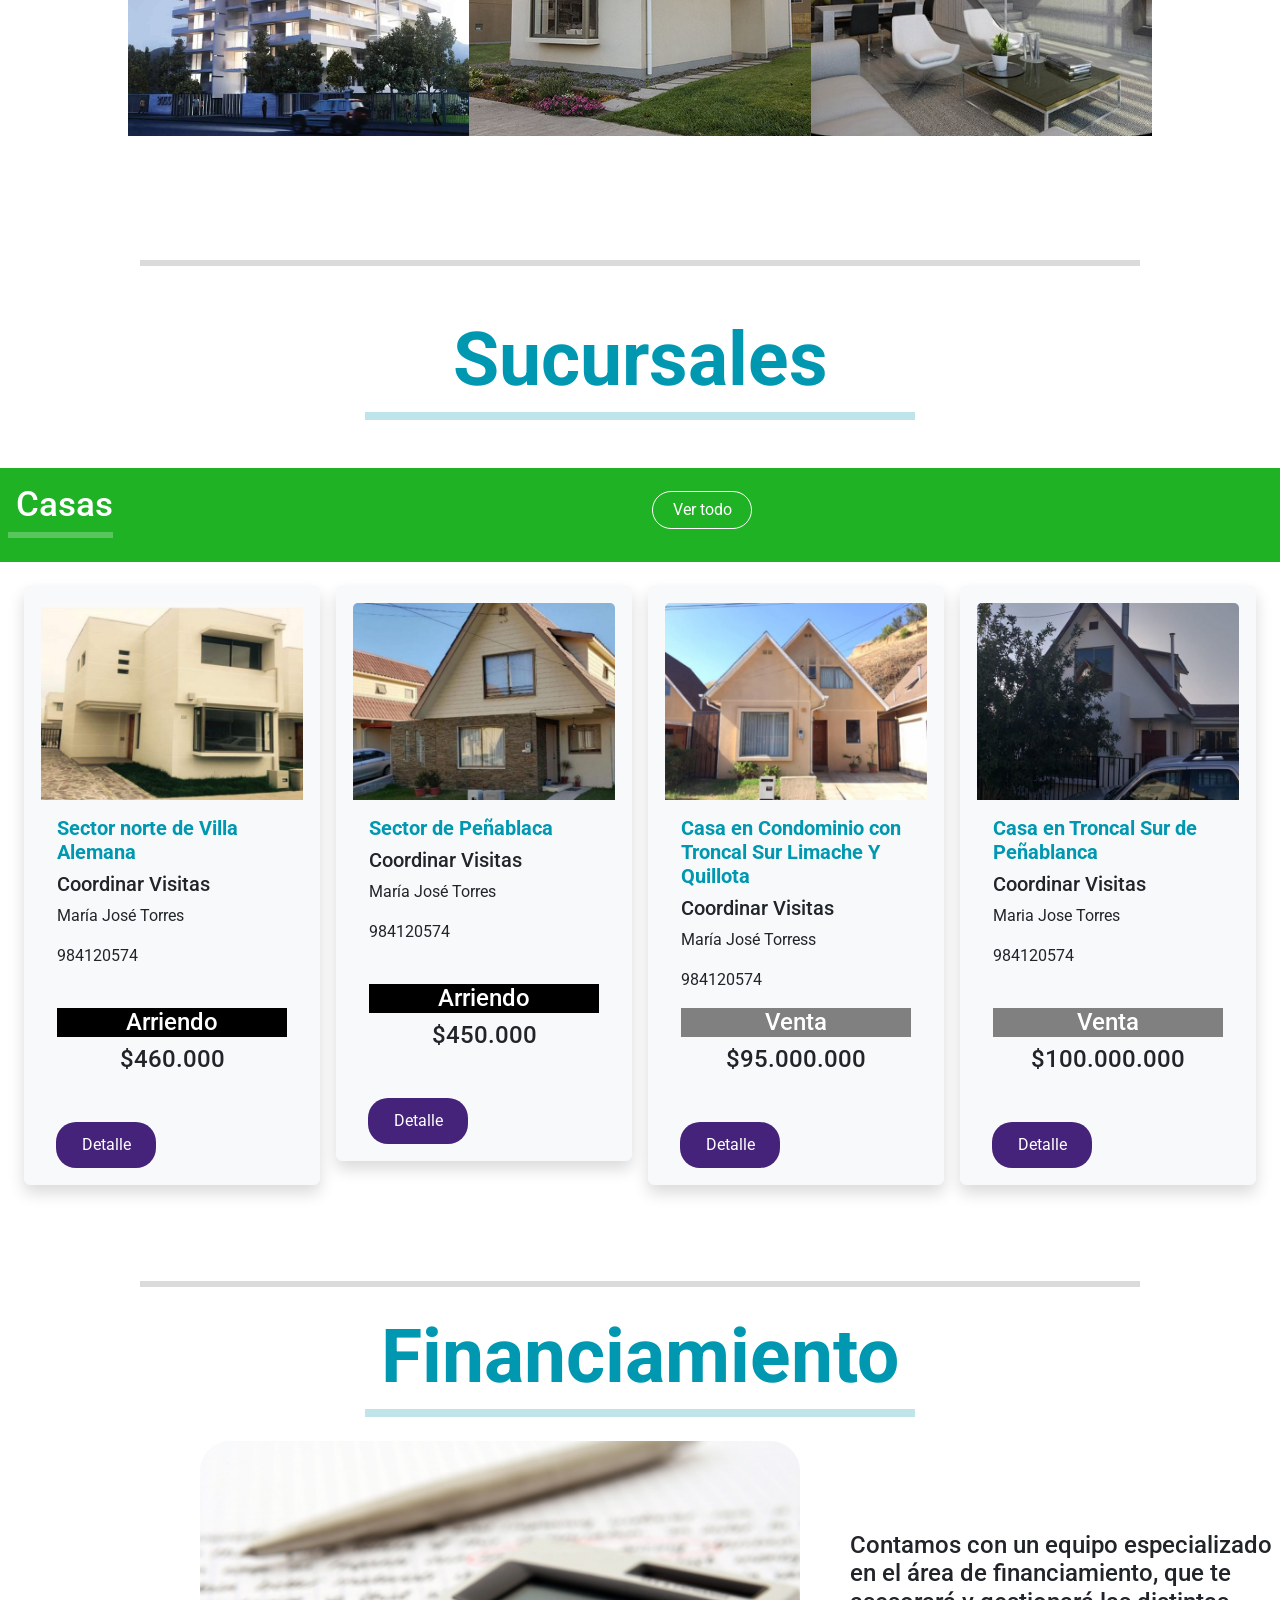
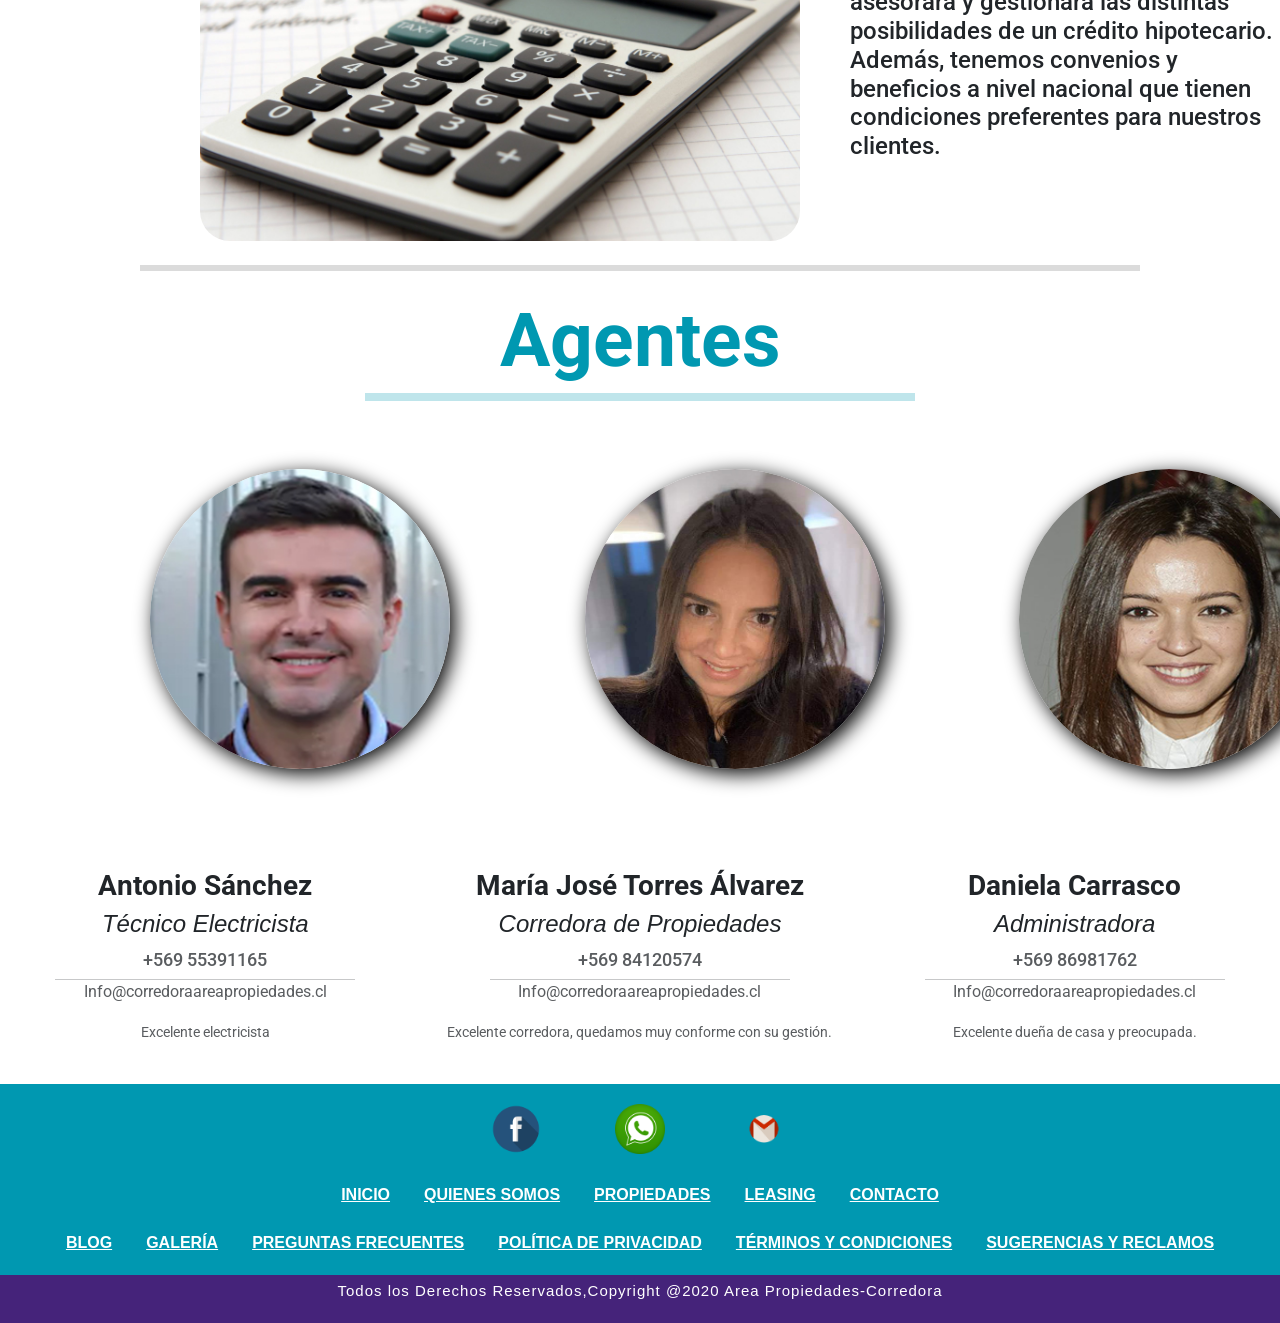
==== commit e0b5a7be: "Proyecto Semestral Final" ====
--- a/EvaluacionFinal/index.html
+++ b/EvaluacionFinal/index.html
@@ -47,11 +47,14 @@
               </li>
             </ul>
             <div class="buscar">
-              <input  type="text" placeholder="Buscar" class="buscar_texto">
-              <a href="">
-                <img src="img/iconos/001.svg" class="boton" style="margin-left: 25px;" alt="">
-            </a>
-            </form>
+              
+              <form class="d-flex">
+                <input  type="text" placeholder="Buscar" class="buscar_texto">
+                <a href="">
+                  <img src="img/iconos/001.svg" class="boton" style="margin-left: 25px;" alt="">
+              </a>
+              </form>
+            
           </div>
         </div>
       </nav>
@@ -172,7 +175,11 @@
   </div>
 </div>
 
-<br><br>
+<br>
+        
+<hr style="width: 1080px; margin: auto; border: 1px solid #707070;">
+        
+<br>
 
 <div class="row row-cols-1 row-cols-md-3 g-4">
   <div class="col">
